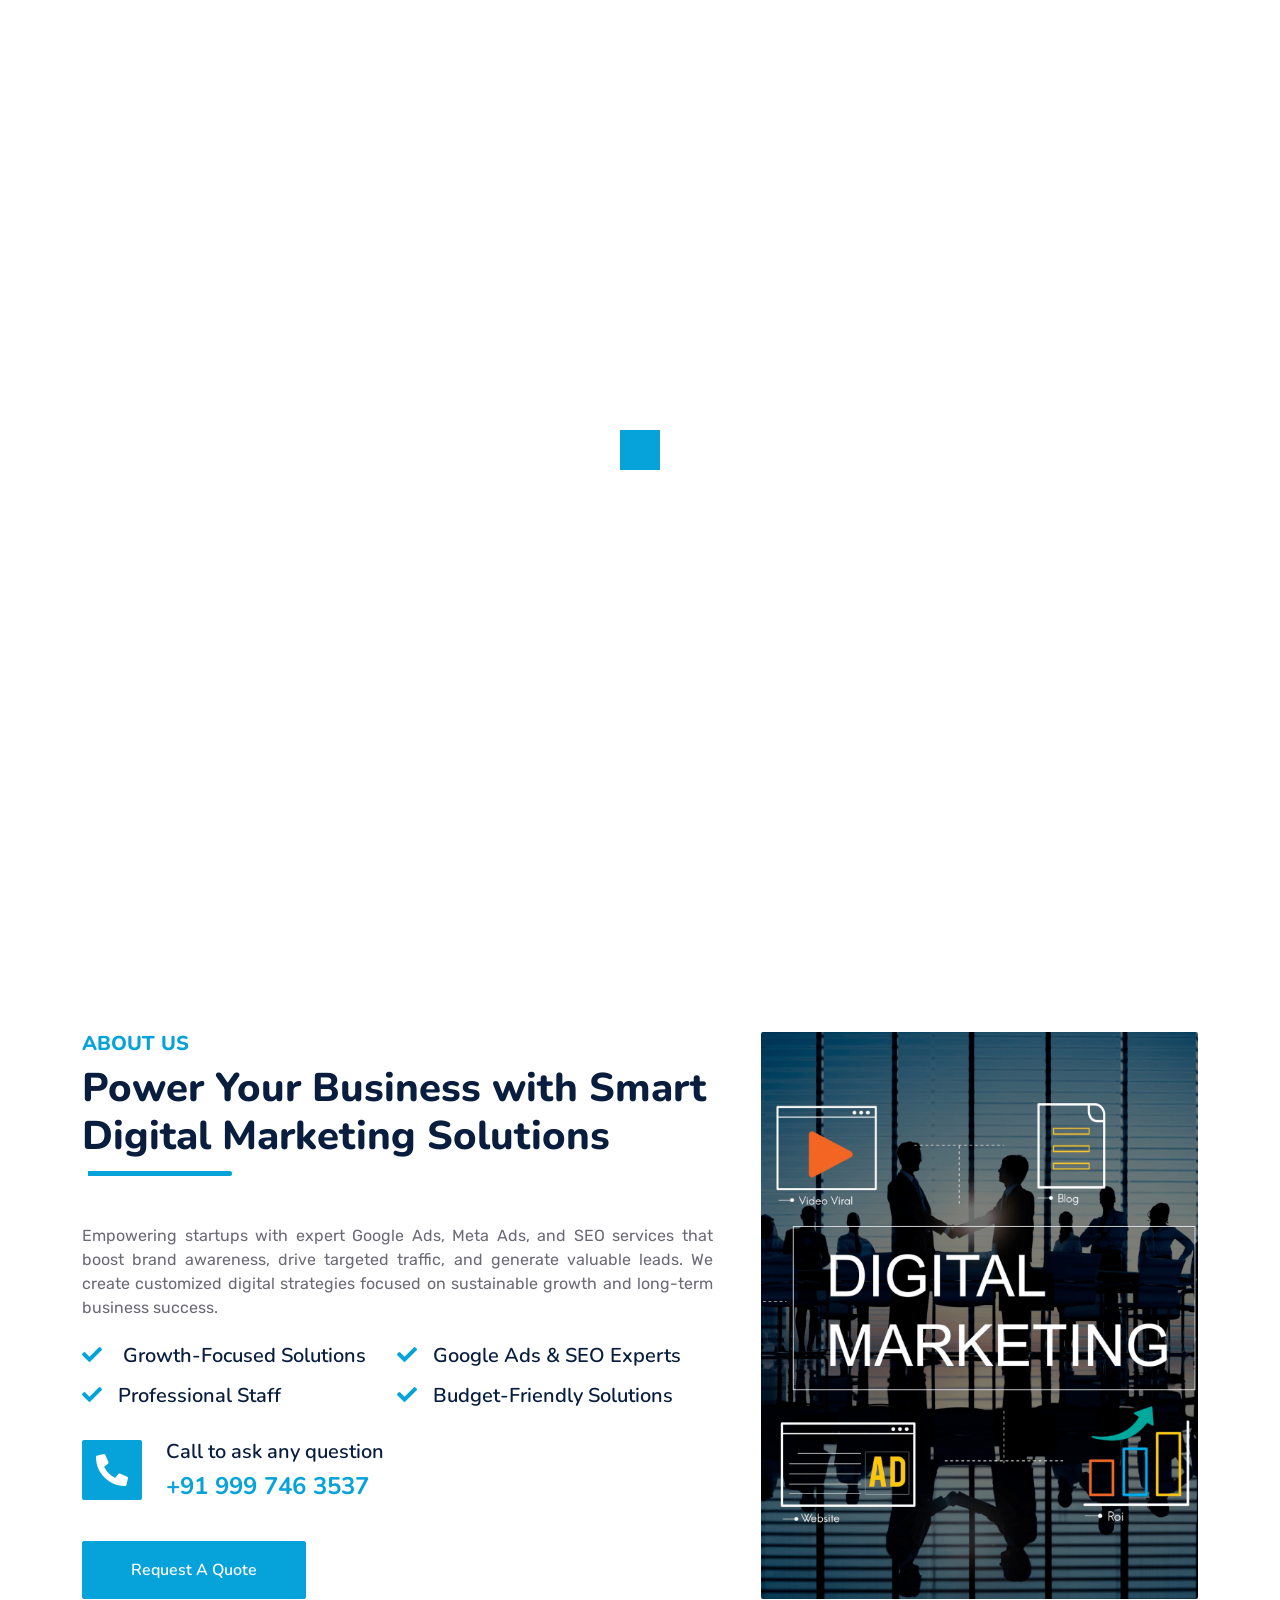
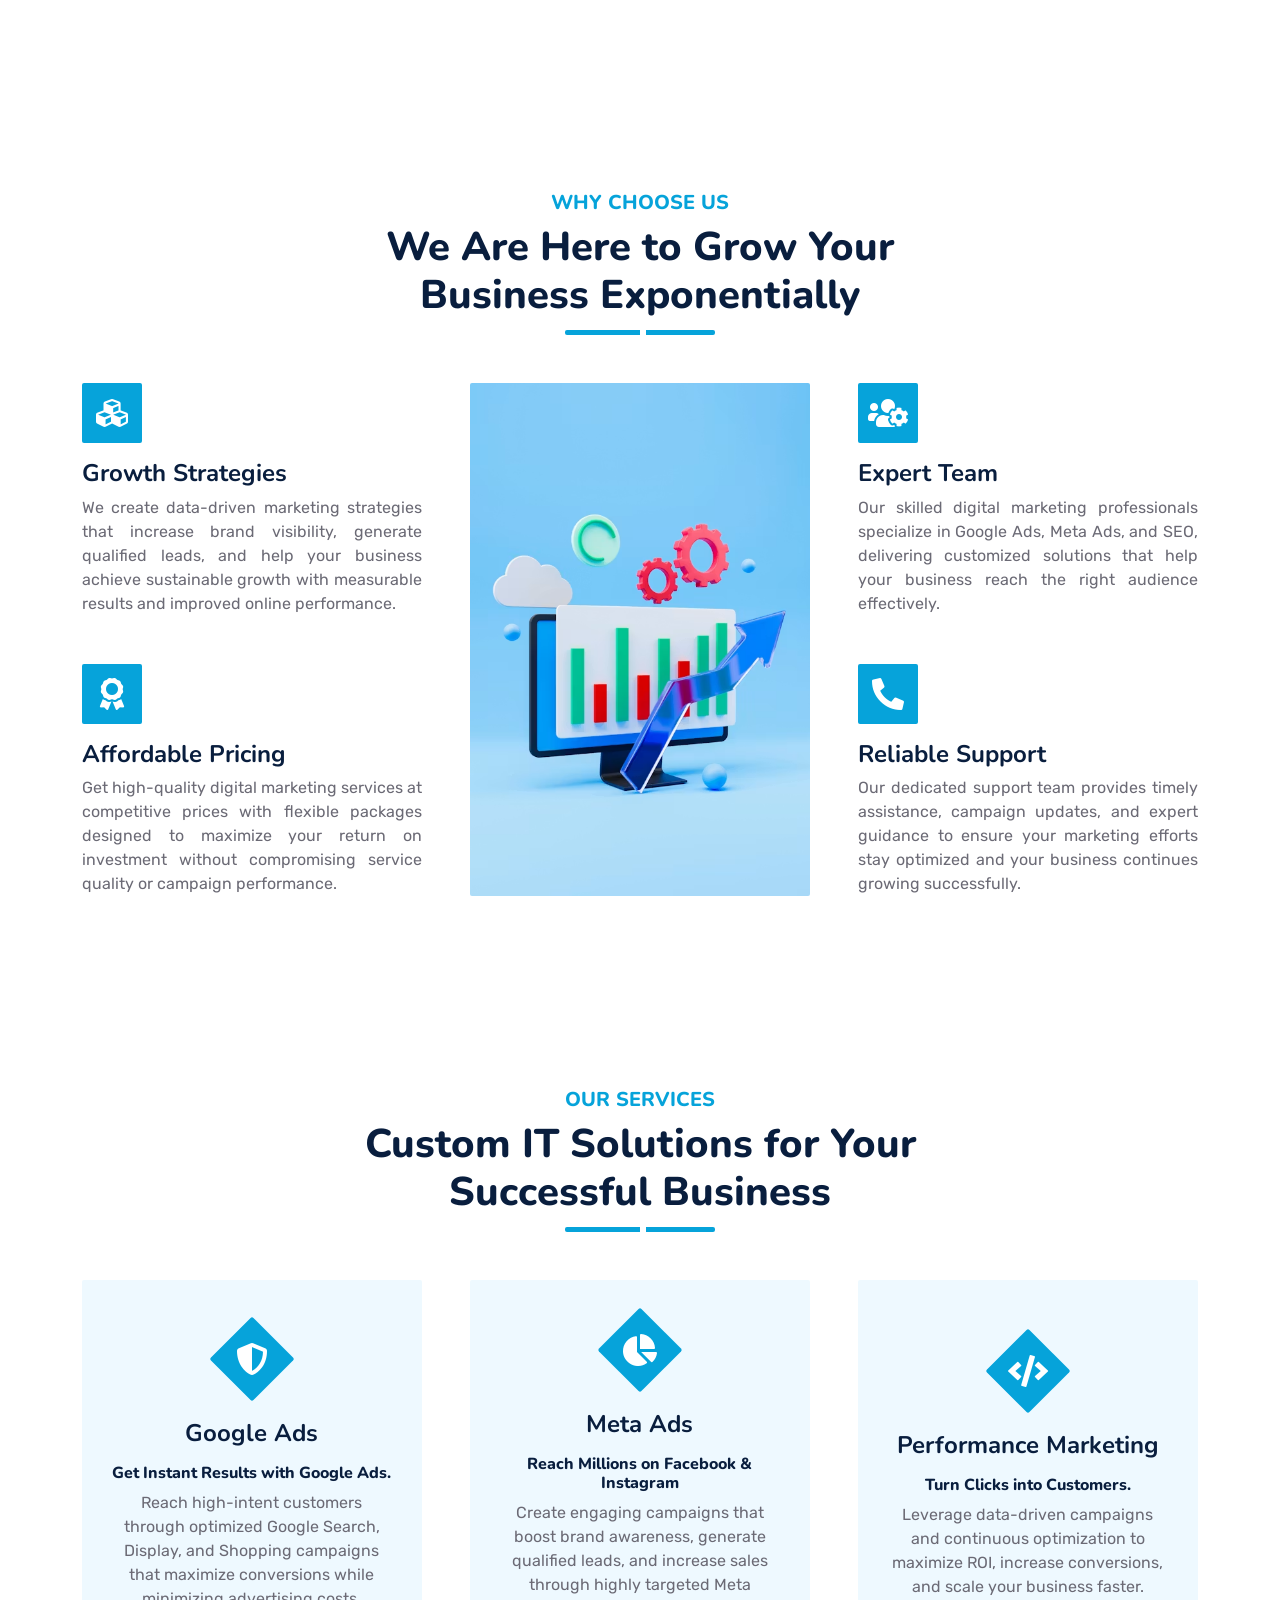
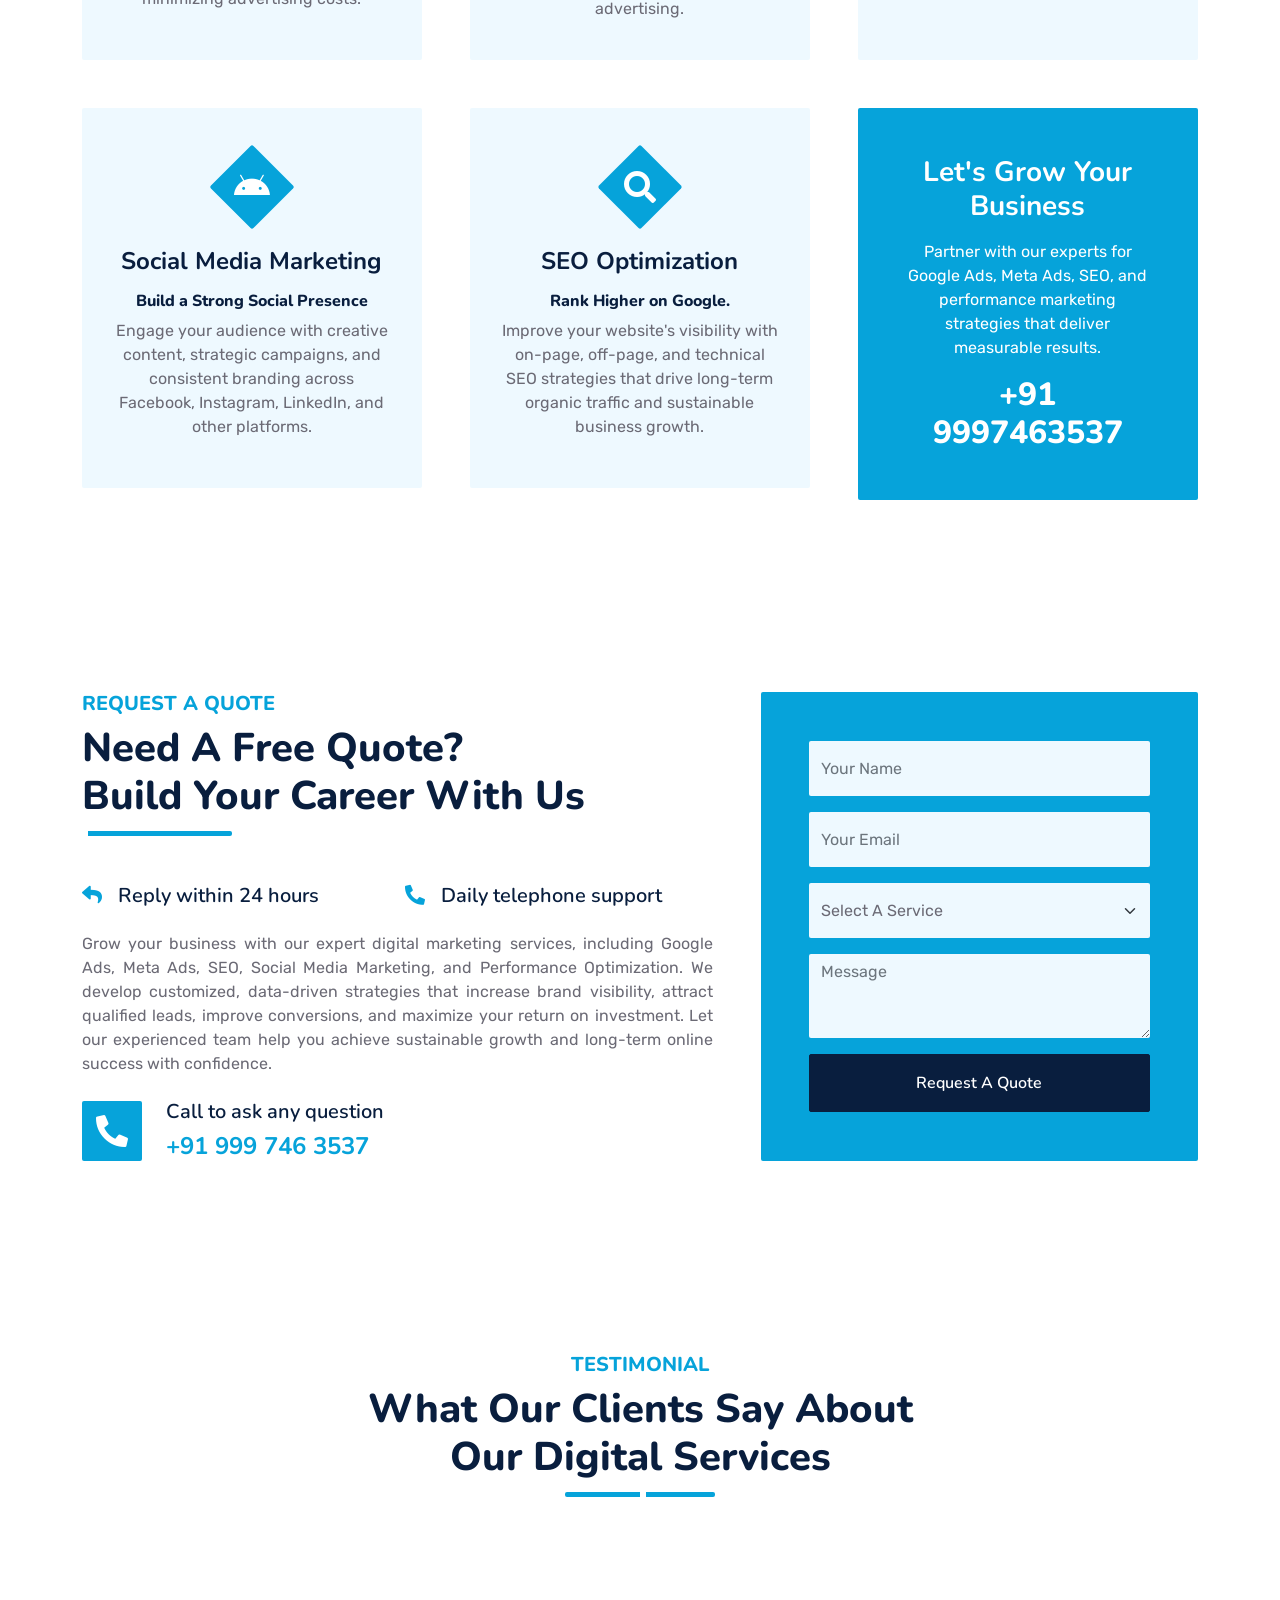
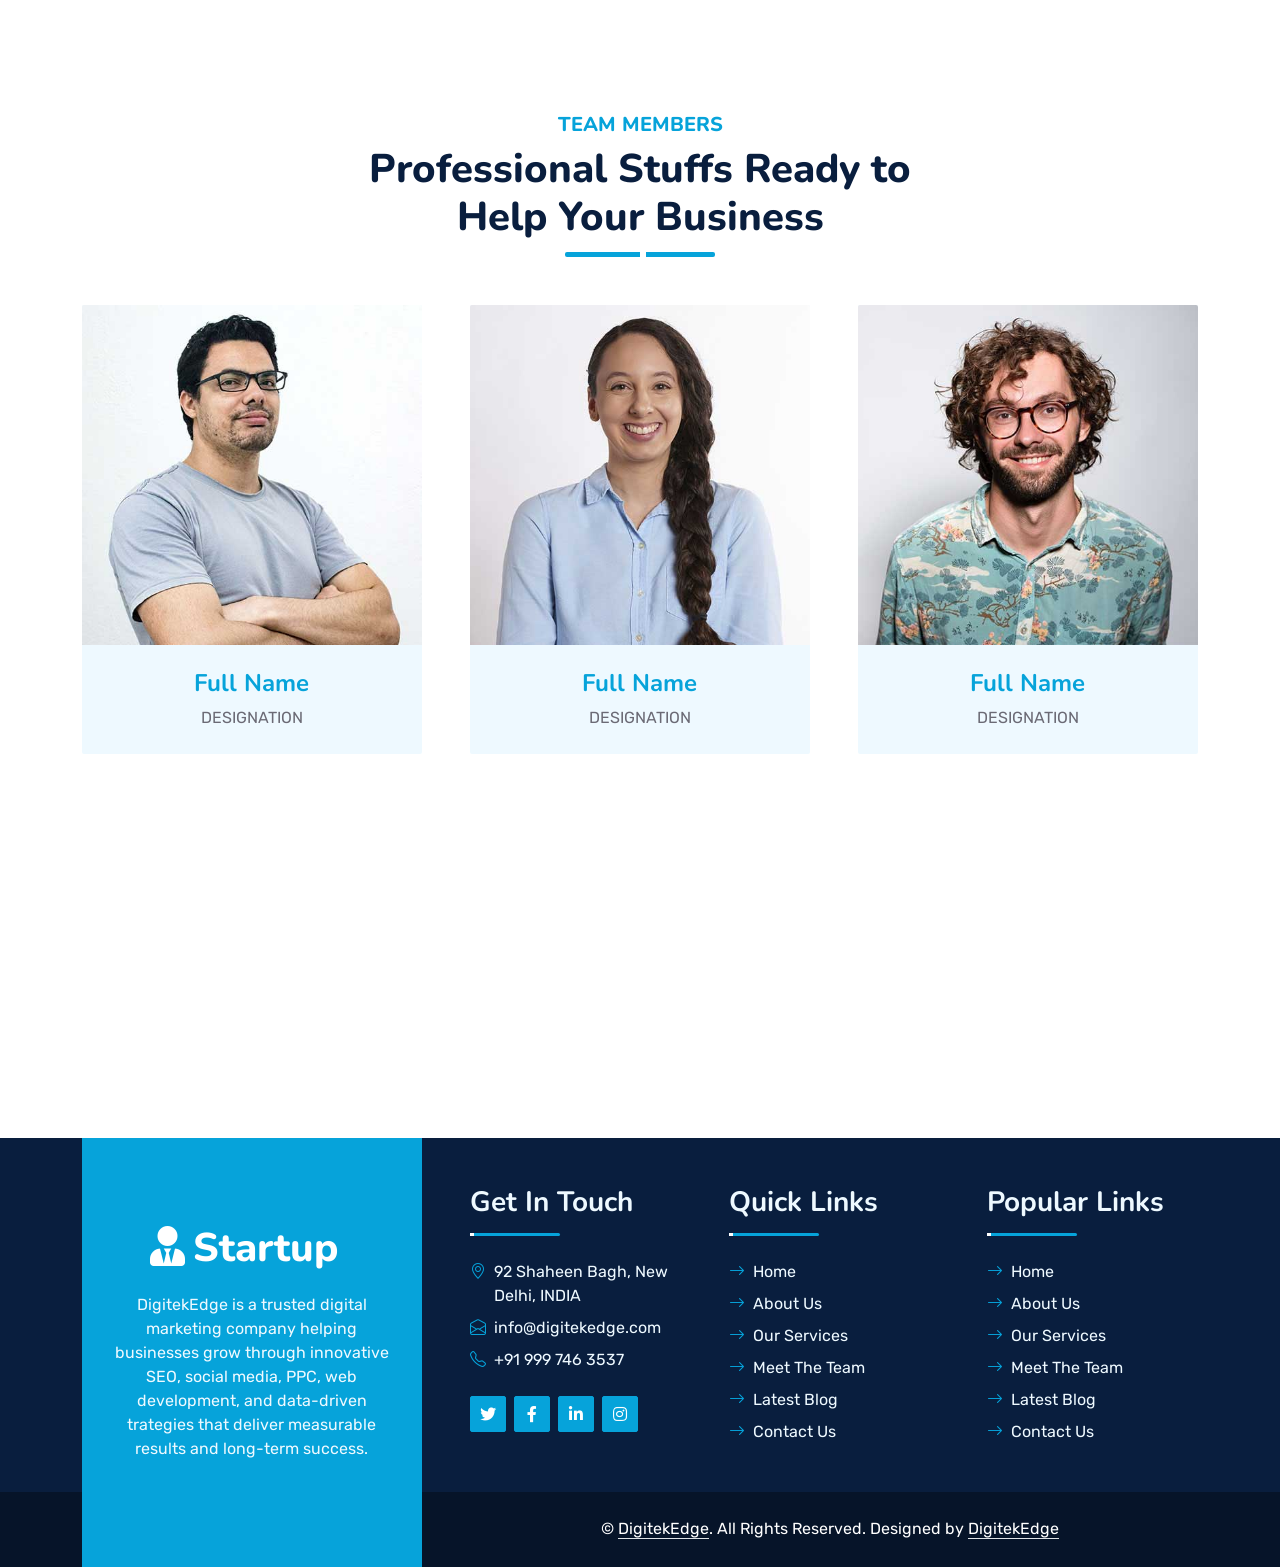
==== index.html @ a1d07e58 "make map responsive" ====
<!doctype html>
<html lang="en">
  <head>
    <meta charset="utf-8" />
    <title>DigitekEdge</title>
    <meta content="width=device-width, initial-scale=1.0" name="viewport" />
    <meta content="Free HTML Templates" name="keywords" />
    <meta content="Free HTML Templates" name="description" />

    <!-- Favicon -->
    <link href="img/favicon.ico" rel="icon" />

    <!-- Google Web Fonts -->
    <link rel="preconnect" href="https://fonts.googleapis.com" />
    <link rel="preconnect" href="https://fonts.gstatic.com" crossorigin />
    <link
      href="https://fonts.googleapis.com/css2?family=Nunito:wght@400;600;700;800&family=Rubik:wght@400;500;600;700&display=swap"
      rel="stylesheet"
    />

    <!-- Icon Font Stylesheet -->
    <link
      href="https://cdnjs.cloudflare.com/ajax/libs/font-awesome/5.10.0/css/all.min.css"
      rel="stylesheet"
    />
    <link
      href="https://cdn.jsdelivr.net/npm/bootstrap-icons@1.4.1/font/bootstrap-icons.css"
      rel="stylesheet"
    />

    <!-- Libraries Stylesheet -->
    <link href="lib/owlcarousel/assets/owl.carousel.min.css" rel="stylesheet" />
    <link href="lib/animate/animate.min.css" rel="stylesheet" />

    <!-- Customized Bootstrap Stylesheet -->
    <link href="css/bootstrap.min.css" rel="stylesheet" />

    <!-- Template Stylesheet -->
    <link href="css/style.css" rel="stylesheet" />
    <link href="css/mystyle.css" rel="stylesheet" />
  </head>

  <body>
    <!-- Spinner Start -->
    <div
      id="spinner"
      class="show bg-white position-fixed translate-middle w-100 vh-100 top-50 start-50 d-flex align-items-center justify-content-center"
    >
      <div class="spinner"></div>
    </div>
    <!-- Spinner End -->

    <!-- Topbar Start -->
    <div class="container-fluid bg-dark px-5 d-none d-lg-block">
      <div class="row gx-0">
        <div class="col-lg-8 text-center text-lg-start mb-2 mb-lg-0">
          <div class="d-inline-flex align-items-center" style="height: 45px">
            <small class="me-3 text-light"
              ><i class="fa fa-map-marker-alt me-2"></i>92 Shaheen Bagh, New Delhi, INDIA</small
            >
            <small class="me-3 text-light"
              ><i class="fa fa-phone-alt me-2"></i>+91 999 746 3537</small
            >
            <small class="text-light"
              ><i class="fa fa-envelope-open me-2"></i
              >info@digitekedge.com</small
            >
          </div>
        </div>
        <div class="col-lg-4 text-center text-lg-end">
          <div class="d-inline-flex align-items-center" style="height: 45px">
            <a
              class="btn btn-sm btn-outline-light btn-sm-square rounded-circle me-2"
              href=""
              ><i class="fab fa-twitter fw-normal"></i
            ></a>
            <a
              class="btn btn-sm btn-outline-light btn-sm-square rounded-circle me-2"
              href=""
              ><i class="fab fa-facebook-f fw-normal"></i
            ></a>
            <a
              class="btn btn-sm btn-outline-light btn-sm-square rounded-circle me-2"
              href=""
              ><i class="fab fa-linkedin-in fw-normal"></i
            ></a>
            <a
              class="btn btn-sm btn-outline-light btn-sm-square rounded-circle me-2"
              href=""
              ><i class="fab fa-instagram fw-normal"></i
            ></a>
            <a
              class="btn btn-sm btn-outline-light btn-sm-square rounded-circle"
              href=""
              ><i class="fab fa-youtube fw-normal"></i
            ></a>
          </div>
        </div>
      </div>
    </div>
    <!-- Topbar End -->

    <!-- Navbar & Carousel Start -->
    <div class="container-fluid position-relative p-0">
      <nav class="navbar navbar-expand-lg navbar-dark px-5 py-3 py-lg-0">
        <a href="index.html" class="navbar-brand p-0">
          <h1 class="m-0">
            <i class="fa fa-user-tie me-2"></i>Digitek<span class="logoedge"
              >Edge</span
            >
          </h1>
        </a>
        <button
          class="navbar-toggler"
          type="button"
          data-bs-toggle="collapse"
          data-bs-target="#navbarCollapse"
        >
          <span class="fa fa-bars"></span>
        </button>
        <div class="collapse navbar-collapse" id="navbarCollapse">
          <div class="navbar-nav ms-auto py-0">
            <a href="index.html" class="nav-item nav-link active">Home</a>
            <a href="about.html" class="nav-item nav-link">About</a>
            <a href="service.html" class="nav-item nav-link">Services</a>
            <!-- <div class="nav-item dropdown">
              <a
                href="#"
                class="nav-link dropdown-toggle"
                data-bs-toggle="dropdown"
                >Pages</a
              >
              <div class="dropdown-menu m-0">
                <a href="feature.html" class="dropdown-item">Our features</a>
                <a href="team.html" class="dropdown-item">Team Members</a>
                <a href="testimonial.html" class="dropdown-item">Testimonial</a>
                <a href="quote.html" class="dropdown-item">Free Quote</a>
              </div>
            </div> -->
            <a href="contact.html" class="nav-item nav-link">Contact</a>
          </div>
          <!-- <butaton
            type="button"
            class="btn text-primary ms-3"
            data-bs-toggle="modal"
            data-bs-target="#searchModal"
            ><i class="fa fa-search"></i
          ></butaton> -->
          <!-- <a
            href="https://htmlcodex.com/downloading/?item=1858"
            class="btn btn-primary py-2 px-4 ms-3"
            >Buy Pro Version</a
          > -->
        </div>
      </nav>

      <div
        id="header-carousel"
        class="carousel slide carousel-fade"
        data-bs-ride="carousel"
      >
        <div class="carousel-inner">
          <div class="carousel-item active">
            <img class="w-100" src="img/carousel-1.jpg" alt="Image" />
            <div
              class="carousel-caption d-flex flex-column align-items-center justify-content-center"
            >
              <div class="p-3" style="max-width: 900px">
                <h5 class="text-white text-uppercase mb-3 animated slideInDown">
                  Creative & Innovative
                </h5>
                <h1 class="display-1 text-white mb-md-4 animated zoomIn">
                  Creative & Innovative Digital Solution
                </h1>
                <a
                  href="quote.html"
                  class="btn btn-primary py-md-3 px-md-5 me-3 animated slideInLeft"
                  >Free Quote</a
                >
                <a
                  href="contact.html"
                  class="btn btn-outline-light py-md-3 px-md-5 animated slideInRight"
                  >Contact Us</a
                >
              </div>
            </div>
          </div>
          <div class="carousel-item">
            <img class="w-100" src="img/carousel-2.jpg" alt="Image" />
            <div
              class="carousel-caption d-flex flex-column align-items-center justify-content-center"
            >
              <div class="p-3" style="max-width: 900px">
                <h5 class="text-white text-uppercase mb-3 animated slideInDown">
                  Creative & Innovative
                </h5>
                <h1 class="display-1 text-white mb-md-4 animated zoomIn">
                  Creative & Innovative Digital Solution
                </h1>
                <a
                  href="quote.html"
                  class="btn btn-primary py-md-3 px-md-5 me-3 animated slideInLeft"
                  >Free Quote</a
                >
                <a
                  href=""
                  class="btn btn-outline-light py-md-3 px-md-5 animated slideInRight"
                  >Contact Us</a
                >
              </div>
            </div>
          </div>
        </div>
        <button
          class="carousel-control-prev"
          type="button"
          data-bs-target="#header-carousel"
          data-bs-slide="prev"
        >
          <span class="carousel-control-prev-icon" aria-hidden="true"></span>
          <span class="visually-hidden">Previous</span>
        </button>
        <button
          class="carousel-control-next"
          type="button"
          data-bs-target="#header-carousel"
          data-bs-slide="next"
        >
          <span class="carousel-control-next-icon" aria-hidden="true"></span>
          <span class="visually-hidden">Next</span>
        </button>
      </div>
    </div>
    <!-- Navbar & Carousel End -->

    <!-- Full Screen Search Start -->
    <div class="modal fade" id="searchModal" tabindex="-1">
      <div class="modal-dialog modal-fullscreen">
        <div class="modal-content" style="background: rgba(9, 30, 62, 0.7)">
          <div class="modal-header border-0">
            <button
              type="button"
              class="btn bg-white btn-close"
              data-bs-dismiss="modal"
              aria-label="Close"
            ></button>
          </div>
          <div
            class="modal-body d-flex align-items-center justify-content-center"
          >
            <div class="input-group" style="max-width: 600px">
              <input
                type="text"
                class="form-control bg-transparent border-primary p-3"
                placeholder="Type search keyword"
              />
              <button class="btn btn-primary px-4">
                <i class="bi bi-search"></i>
              </button>
            </div>
          </div>
        </div>
      </div>
    </div>
    <!-- Full Screen Search End -->

    <!-- Facts Start -->
    <div class="container-fluid facts py-5 pt-lg-0">
      <div class="container py-5 pt-lg-0">
        <div class="row gx-0">
          <div class="col-lg-4 wow zoomIn" data-wow-delay="0.1s">
            <div
              class="bg-primary shadow d-flex align-items-center justify-content-center p-4"
              style="height: 150px"
            >
              <div
                class="bg-white d-flex align-items-center justify-content-center rounded mb-2"
                style="width: 60px; height: 60px"
              >
                <i class="fa fa-users text-primary fa-2x"></i>
              </div>
              <div class="ps-4">
                <h5 class="text-white mb-0">Happy Clients</h5>
                
                <h1 class="text-white mb-0"><span  data-toggle="counter-up">258</span>+ </h1>
              </div>
            </div>
          </div>
          <div class="col-lg-4 wow zoomIn" data-wow-delay="0.3s">
            <div
              class="bg-light shadow d-flex align-items-center justify-content-center p-4"
              style="height: 150px"
            >
              <div
                class="bg-primary d-flex align-items-center justify-content-center rounded mb-2"
                style="width: 60px; height: 60px"
              >
                <i class="fa fa-check text-white fa-2x"></i>
              </div>
              <div class="ps-4">
                <h5 class="text-primary mb-0">Marketing Campaigns</h5>
                <h1 class="mb-0"><span  data-toggle="counter-up">520</span>+ </h1>
              </div>
            </div>
          </div>
          <div class="col-lg-4 wow zoomIn" data-wow-delay="0.6s">
            <div
              class="bg-primary shadow d-flex align-items-center justify-content-center p-4"
              style="height: 150px"
            >
              <div
                class="bg-white d-flex align-items-center justify-content-center rounded mb-2"
                style="width: 60px; height: 60px"
              >
                <i class="fa fa-award text-primary fa-2x"></i>
              </div>
              <div class="ps-4">
                <h5 class="text-white mb-0">Leads Generated</h5>
                <h1 class="text-white mb-0"><span  data-toggle="counter-up">200</span>k+ </h1>
              </div>
            </div>
          </div>
        </div>
      </div>
    </div>
    <!-- Facts Start -->

    <!-- About Start -->
    <div class="container-fluid py-5 wow fadeInUp" data-wow-delay="0.1s">
      <div class="container py-5">
        <div class="row g-5">
          <div class="col-lg-7">
            <div class="section-title position-relative pb-3 mb-5">
              <h5 class="fw-bold text-primary text-uppercase">About Us</h5>
              <h1 class="mb-0">
                <!-- The Best IT Solution With 10 Years of Experience -->
                Power Your Business with Smart Digital Marketing Solutions
              </h1>
            </div>
            <p class="mb-4 textjstify">
              Empowering startups with expert Google Ads, Meta Ads, and SEO
              services that boost brand awareness, drive targeted traffic, and
              generate valuable leads. We create customized digital strategies
              focused on sustainable growth and long-term business success.
            </p>
            <div class="row g-0 mb-3">
              <div class="col-sm-6 wow zoomIn" data-wow-delay="0.2s">
                <h5 class="mb-3">
                  <i class="fa fa-check text-primary me-3"></i>
                Growth-Focused Solutions
                </h5>
                <h5 class="mb-3">
                  <i class="fa fa-check text-primary me-3"></i>Professional
                  Staff
                </h5>
              </div>
              <div class="col-sm-6 wow zoomIn" data-wow-delay="0.4s">
                <h5 class="mb-3">
                  <i class="fa fa-check text-primary me-3"></i>Google Ads & SEO
                  Experts
                </h5>
                <h5 class="mb-3">
                  <i class="fa fa-check text-primary me-3"></i>Budget-Friendly
                  Solutions
                </h5>
              </div>
            </div>
            <div
              class="d-flex align-items-center mb-4 wow fadeIn"
              data-wow-delay="0.6s"
            >
              <div
                class="bg-primary d-flex align-items-center justify-content-center rounded"
                style="width: 60px; height: 60px"
              >
                <i class="fa fa-phone-alt text-white fa-2x"></i>
              </div>
              <div class="ps-4">
                <h5 class="mb-2">Call to ask any question</h5>
                <h4 class="text-primary mb-0">+91 999 746 3537</h4>
              </div>
            </div>
            <a
              href="quote.html"
              class="btn btn-primary py-3 px-5 mt-3 wow zoomIn"
              data-wow-delay="0.9s"
              >Request A Quote</a
            >
          </div>
          <div class="col-lg-5" style="min-height: 500px">
            <div class="position-relative h-100">
              <img
                class="position-absolute w-100 h-100 rounded wow zoomIn"
                data-wow-delay="0.9s"
                src="img/about.jpg"
                style="object-fit: cover"
              />
            </div>
          </div>
        </div>
      </div>
    </div>
    <!-- About End -->

    <!-- Features Start -->
    <div class="container-fluid py-5 wow fadeInUp" data-wow-delay="0.1s">
      <div class="container py-5">
        <div
          class="section-title text-center position-relative pb-3 mb-5 mx-auto"
          style="max-width: 600px"
        >
          <h5 class="fw-bold text-primary text-uppercase">Why Choose Us</h5>
          <h1 class="mb-0">We Are Here to Grow Your Business Exponentially</h1>
        </div>
        <div class="row g-5">
          <div class="col-lg-4">
            <div class="row g-5">
              <div class="col-12 wow zoomIn" data-wow-delay="0.2s">
                <div
                  class="bg-primary rounded d-flex align-items-center justify-content-center mb-3"
                  style="width: 60px; height: 60px"
                >
                  <i class="fa fa-cubes text-white fa-2x"></i>
                </div>
                <h4>Growth Strategies</h4>
                <p class="mb-0 textjstify">
                  We create data-driven marketing strategies that increase brand
                  visibility, generate qualified leads, and help your business
                  achieve sustainable growth with measurable results and
                  improved online performance.
                </p>
              </div>
              <div class="col-12 wow zoomIn" data-wow-delay="0.6s">
                <div
                  class="bg-primary rounded d-flex align-items-center justify-content-center mb-3"
                  style="width: 60px; height: 60px"
                >
                  <i class="fa fa-award text-white fa-2x"></i>
                </div>
                <h4>Affordable Pricing</h4>
                <p class="mb-0 textjstify">
                  Get high-quality digital marketing services at competitive
                  prices with flexible packages designed to maximize your return
                  on investment without compromising service quality or campaign
                  performance.
                </p>
              </div>
            </div>
          </div>
          <div
            class="col-lg-4 wow zoomIn"
            data-wow-delay="0.9s"
            style="min-height: 350px"
          >
            <div class="position-relative h-100">
              <img
                class="position-absolute w-100 h-100 rounded wow zoomIn"
                data-wow-delay="0.1s"
                src="img/feature.avif"
                style="object-fit: cover"
              />
            </div>
          </div>
          <div class="col-lg-4">
            <div class="row g-5">
              <div class="col-12 wow zoomIn" data-wow-delay="0.4s">
                <div
                  class="bg-primary rounded d-flex align-items-center justify-content-center mb-3"
                  style="width: 60px; height: 60px"
                >
                  <i class="fa fa-users-cog text-white fa-2x"></i>
                </div>
                <h4>Expert Team</h4>
                <p class="mb-0 textjstify">
                  Our skilled digital marketing professionals specialize in
                  Google Ads, Meta Ads, and SEO, delivering customized solutions
                  that help your business reach the right audience effectively.
                </p>
              </div>
              <div class="col-12 wow zoomIn" data-wow-delay="0.8s">
                <div
                  class="bg-primary rounded d-flex align-items-center justify-content-center mb-3"
                  style="width: 60px; height: 60px"
                >
                  <i class="fa fa-phone-alt text-white fa-2x"></i>
                </div>
                <h4>Reliable Support</h4>
                <p class="mb-0 textjstify">
                  Our dedicated support team provides timely assistance,
                  campaign updates, and expert guidance to ensure your marketing
                  efforts stay optimized and your business continues growing
                  successfully.
                </p>
              </div>
            </div>
          </div>
        </div>
      </div>
    </div>
    <!-- Features Start -->

    <!-- Service Start -->
    <div class="container-fluid py-5 wow fadeInUp" data-wow-delay="0.1s">
      <div class="container py-5">
        <div
          class="section-title text-center position-relative pb-3 mb-5 mx-auto"
          style="max-width: 600px"
        >
          <h5 class="fw-bold text-primary text-uppercase">Our Services</h5>
          <h1 class="mb-0">Custom IT Solutions for Your Successful Business</h1>
        </div>
        <div class="row g-5">
          <div class="col-lg-4 col-md-6 wow zoomIn" data-wow-delay="0.3s">
            <div
              class="service-item bg-light rounded d-flex flex-column align-items-center justify-content-center text-center"
            >
              <div class="service-icon">
                <i class="fa fa-shield-alt text-white fa-2x"></i>
              </div>
              <h4 class="mb-3">Google Ads</h4>
              <h6 class="fw-bold">Get Instant Results with Google Ads.</h6>
              <p class="m-0">
                Reach high-intent customers through optimized Google Search,
                Display, and Shopping campaigns that maximize conversions while
                minimizing advertising costs.
              </p>
              <a class="btn btn-lg btn-primary rounded" href="">
                <i class="bi bi-arrow-right"></i>
              </a>
            </div>
          </div>
          <div class="col-lg-4 col-md-6 wow zoomIn" data-wow-delay="0.6s">
            <div
              class="service-item bg-light rounded d-flex flex-column align-items-center justify-content-center text-center"
            >
              <div class="service-icon">
                <i class="fa fa-chart-pie text-white fa-2x"></i>
              </div>
              <h4 class="mb-3">Meta Ads</h4>
              <h6 class="fw-bold">Reach Millions on Facebook & Instagram</h6>
              <p class="m-0">
                Create engaging campaigns that boost brand awareness, generate
                qualified leads, and increase sales through highly targeted Meta
                advertising.
              </p>
              <a class="btn btn-lg btn-primary rounded" href="">
                <i class="bi bi-arrow-right"></i>
              </a>
            </div>
          </div>
          <div class="col-lg-4 col-md-6 wow zoomIn" data-wow-delay="0.9s">
            <div
              class="service-item bg-light rounded d-flex flex-column align-items-center justify-content-center text-center"
            >
              <div class="service-icon">
                <i class="fa fa-code text-white fa-2x"></i>
              </div>
              <h4 class="mb-3">Performance Marketing</h4>
              <h6 class="fw-bold">Turn Clicks into Customers.</h6>
              <p class="m-0">
                Leverage data-driven campaigns and continuous optimization to
                maximize ROI, increase conversions, and scale your business
                faster.
              </p>
              <a class="btn btn-lg btn-primary rounded" href="">
                <i class="bi bi-arrow-right"></i>
              </a>
            </div>
          </div>
          <div class="col-lg-4 col-md-6 wow zoomIn" data-wow-delay="0.3s">
            <div
              class="service-item bg-light rounded d-flex flex-column align-items-center justify-content-center text-center"
            >
              <div class="service-icon">
                <i class="fab fa-android text-white fa-2x"></i>
              </div>
              <h4 class="mb-3">Social Media Marketing</h4>
              <h6 class="fw-bold">Build a Strong Social Presence</h6>
              <p class="m-0">
                Engage your audience with creative content, strategic campaigns,
                and consistent branding across Facebook, Instagram, LinkedIn,
                and other platforms.
              </p>
              <a class="btn btn-lg btn-primary rounded" href="">
                <i class="bi bi-arrow-right"></i>
              </a>
            </div>
          </div>
          <div class="col-lg-4 col-md-6 wow zoomIn" data-wow-delay="0.6s">
            <div
              class="service-item bg-light rounded d-flex flex-column align-items-center justify-content-center text-center"
            >
              <div class="service-icon">
                <i class="fa fa-search text-white fa-2x"></i>
              </div>
              <h4 class="mb-3">SEO Optimization</h4>
              <h6 class="fw-bold">Rank Higher on Google.</h6>
              <p class="m-0">
                Improve your website's visibility with on-page, off-page, and
                technical SEO strategies that drive long-term organic traffic
                and sustainable business growth.
              </p>
              <a class="btn btn-lg btn-primary rounded" href="">
                <i class="bi bi-arrow-right"></i>
              </a>
            </div>
          </div>
          <div class="col-lg-4 col-md-6 wow zoomIn" data-wow-delay="0.9s">
            <div
              class="position-relative bg-primary rounded h-100 d-flex flex-column align-items-center justify-content-center text-center p-5"
            >
              <h3 class="text-white mb-3">Let's Grow Your Business</h3>
              <p class="text-white mb-3">
                Partner with our experts for Google Ads, Meta Ads, SEO, and
                performance marketing strategies that deliver measurable
                results.
              </p>
              <h2 class="text-white mb-0">+91 9997463537</h2>
            </div>
          </div>
        </div>
      </div>
    </div>
    <!-- Service End -->

    <!-- Quote Start -->
    <div class="container-fluid py-5 wow fadeInUp" data-wow-delay="0.1s">
      <div class="container py-5">
        <div class="row g-5">
          <div class="col-lg-7">
            <div class="section-title position-relative pb-3 mb-5">
              <h5 class="fw-bold text-primary text-uppercase">
                Request A Quote
              </h5>
              <h1 class="mb-0">
                Need A Free Quote? <br />
                Build Your Career With Us
              </h1>
            </div>
            <div class="row gx-3">
              <div class="col-sm-6 wow zoomIn" data-wow-delay="0.2s">
                <h5 class="mb-4">
                  <i class="fa fa-reply text-primary me-3"></i>Reply within 24
                  hours
                </h5>
              </div>
              <div class="col-sm-6 wow zoomIn" data-wow-delay="0.4s">
                <h5 class="mb-4">
                  <i class="fa fa-phone-alt text-primary me-3"></i>Daily
                  telephone support
                </h5>
              </div>
            </div>
            <p class="mb-4 textjstify">
            Grow your business with our expert digital marketing services, including Google Ads, Meta Ads, SEO, Social Media Marketing, and Performance Optimization. We develop customized, data-driven strategies that increase brand visibility, attract qualified leads, improve conversions, and maximize your return on investment. Let our experienced team help you achieve sustainable growth and long-term online success with confidence.
            </p>
            <div
              class="d-flex align-items-center mt-2 wow zoomIn"
              data-wow-delay="0.6s"
            >
              <div
                class="bg-primary d-flex align-items-center justify-content-center rounded"
                style="width: 60px; height: 60px"
              >
                <i class="fa fa-phone-alt text-white fa-2x"></i>
              </div>
              <div class="ps-4">
                <h5 class="mb-2">Call to ask any question</h5>
                <h4 class="text-primary mb-0">+91 999 746 3537</h4>
              </div>
            </div>
          </div>
          <div class="col-lg-5">
            <div
              class="bg-primary rounded h-100 d-flex align-items-center p-5 wow zoomIn"
              data-wow-delay="0.9s"
            >
              <form>
                <div class="row g-3">
                  <div class="col-xl-12">
                    <input
                      type="text"
                      class="form-control bg-light border-0"
                      placeholder="Your Name"
                      style="height: 55px"
                    />
                  </div>
                  <div class="col-12">
                    <input
                      type="email"
                      class="form-control bg-light border-0"
                      placeholder="Your Email"
                      style="height: 55px"
                    />
                  </div>
                  <div class="col-12">
                    <select
                      class="form-select bg-light border-0"
                      style="height: 55px"
                    >
                      <option selected>Select A Service</option>
                      <option value="3">Social Media Marketing</option>
                      <option value="1">Google Ads</option>
                      <option value="2">Meta Ads</option>
                      <option value="3">SEO</option>
                    </select>
                  </div>
                  <div class="col-12">
                    <textarea
                      class="form-control bg-light border-0"
                      rows="3"
                      placeholder="Message"
                    ></textarea>
                  </div>
                  <div class="col-12">
                    <button class="btn btn-dark w-100 py-3" type="submit">
                      Request A Quote
                    </button>
                  </div>
                </div>
              </form>
            </div>
          </div>
        </div>
      </div>
    </div>
    <!-- Quote End -->

    <!-- Testimonial Start -->
    <div class="container-fluid py-5 wow fadeInUp" data-wow-delay="0.1s">
      <div class="container py-5">
        <div
          class="section-title text-center position-relative pb-3 mb-4 mx-auto"
          style="max-width: 600px"
        >
          <h5 class="fw-bold text-primary text-uppercase">Testimonial</h5>
          <h1 class="mb-0">What Our Clients Say About Our Digital Services</h1>
        </div>
        <div
          class="owl-carousel testimonial-carousel wow fadeInUp"
          data-wow-delay="0.6s"
        >
          <div class="testimonial-item bg-light my-4">
            <div class="d-flex align-items-center border-bottom pt-5 pb-4 px-5">
              <img
                class="img-fluid rounded"
                src="img/testimonial-1.jpg"
                style="width: 60px; height: 60px"
              />
              <div class="ps-4">
                <h4 class="text-primary mb-1">Priya Verma</h4>
                <small class="text-uppercase"
                  >Founder, E-commerce Business</small
                >
              </div>
            </div>
            <div class="pt-4 pb-5 px-5 textjstify">
              DigitekEdge transformed our online presence with effective SEO and
              advertising strategies. We experienced higher traffic, quality
              leads, and consistent business growth. Highly recommended team.
            </div>
          </div>
          <div class="testimonial-item bg-light my-4">
            <div class="d-flex align-items-center border-bottom pt-5 pb-4 px-5">
              <img
                class="img-fluid rounded"
                src="img/testimonial-2.jpg"
                style="width: 60px; height: 60px"
              />
              <div class="ps-4">
                <h4 class="text-primary mb-1">Rahul Sharma</h4>
                <small class="text-uppercase">Marketing Manager</small>
              </div>
            </div>
            <div class="pt-4 pb-5 px-5 textjstify">
              The DigitekEdge team delivered outstanding digital marketing
              solutions, improving our brand visibility, customer engagement,
              and conversions. Their professionalism, transparency, and
              expertise exceeded expectations consistently.
            </div>
          </div>
          <div class="testimonial-item bg-light my-4">
            <div class="d-flex align-items-center border-bottom pt-5 pb-4 px-5">
              <img
                class="img-fluid rounded"
                src="img/testimonial-3.jpg"
                style="width: 60px; height: 60px"
              />
              <div class="ps-4">
                <h4 class="text-primary mb-1">Amit Verma</h4>
                <small class="text-uppercase">Managing Director, Real Estate Company</small>
              </div>
            </div>
            <div class="pt-4 pb-5 px-5 textjstify">
              DigitekEdge created result-driven campaigns that generated quality
              inquiries while maximizing our marketing budget. Their dedicated
              approach, creative ideas, and timely support impressed us greatly.
            </div>
          </div>
          <div class="testimonial-item bg-light my-4">
            <div class="d-flex align-items-center border-bottom pt-5 pb-4 px-5">
              <img
                class="img-fluid rounded"
                src="img/testimonial-4.jpg"
                style="width: 60px; height: 60px"
              />
              <div class="ps-4">
                <h4 class="text-primary mb-1">Sneha Kulkarni</h4>
                <small class="text-uppercase"
                  >Owner, Boutique Fashion Brand</small
                >
              </div>
            </div>
            <div class="pt-4 pb-5 px-5 textjstify">
              Partnering with DigitekEdge increased our online sales through
              strategic SEO, social media, and advertising. Their knowledgeable
              team delivered measurable results and excellent client support.
            </div>
          </div>
        </div>
      </div>
    </div>
    <!-- Testimonial End -->

    <!-- Team Start -->
    <div class="container-fluid py-5 wow fadeInUp" data-wow-delay="0.1s">
      <div class="container py-5">
        <div
          class="section-title text-center position-relative pb-3 mb-5 mx-auto"
          style="max-width: 600px"
        >
          <h5 class="fw-bold text-primary text-uppercase">Team Members</h5>
          <h1 class="mb-0">Professional Stuffs Ready to Help Your Business</h1>
        </div>
        <div class="row g-5">
          <div class="col-lg-4 wow slideInUp" data-wow-delay="0.3s">
            <div class="team-item bg-light rounded overflow-hidden">
              <div class="team-img position-relative overflow-hidden">
                <img class="img-fluid w-100" src="img/team-1.jpg" alt="" />
                <div class="team-social">
                  <a
                    class="btn btn-lg btn-primary btn-lg-square rounded"
                    href=""
                    ><i class="fab fa-twitter fw-normal"></i
                  ></a>
                  <a
                    class="btn btn-lg btn-primary btn-lg-square rounded"
                    href=""
                    ><i class="fab fa-facebook-f fw-normal"></i
                  ></a>
                  <a
                    class="btn btn-lg btn-primary btn-lg-square rounded"
                    href=""
                    ><i class="fab fa-instagram fw-normal"></i
                  ></a>
                  <a
                    class="btn btn-lg btn-primary btn-lg-square rounded"
                    href=""
                    ><i class="fab fa-linkedin-in fw-normal"></i
                  ></a>
                </div>
              </div>
              <div class="text-center py-4">
                <h4 class="text-primary">Full Name</h4>
                <p class="text-uppercase m-0">Designation</p>
              </div>
            </div>
          </div>
          <div class="col-lg-4 wow slideInUp" data-wow-delay="0.6s">
            <div class="team-item bg-light rounded overflow-hidden">
              <div class="team-img position-relative overflow-hidden">
                <img class="img-fluid w-100" src="img/team-2.jpg" alt="" />
                <div class="team-social">
                  <a
                    class="btn btn-lg btn-primary btn-lg-square rounded"
                    href=""
                    ><i class="fab fa-twitter fw-normal"></i
                  ></a>
                  <a
                    class="btn btn-lg btn-primary btn-lg-square rounded"
                    href=""
                    ><i class="fab fa-facebook-f fw-normal"></i
                  ></a>
                  <a
                    class="btn btn-lg btn-primary btn-lg-square rounded"
                    href=""
                    ><i class="fab fa-instagram fw-normal"></i
                  ></a>
                  <a
                    class="btn btn-lg btn-primary btn-lg-square rounded"
                    href=""
                    ><i class="fab fa-linkedin-in fw-normal"></i
                  ></a>
                </div>
              </div>
              <div class="text-center py-4">
                <h4 class="text-primary">Full Name</h4>
                <p class="text-uppercase m-0">Designation</p>
              </div>
            </div>
          </div>
          <div class="col-lg-4 wow slideInUp" data-wow-delay="0.9s">
            <div class="team-item bg-light rounded overflow-hidden">
              <div class="team-img position-relative overflow-hidden">
                <img class="img-fluid w-100" src="img/team-3.jpg" alt="" />
                <div class="team-social">
                  <a
                    class="btn btn-lg btn-primary btn-lg-square rounded"
                    href=""
                    ><i class="fab fa-twitter fw-normal"></i
                  ></a>
                  <a
                    class="btn btn-lg btn-primary btn-lg-square rounded"
                    href=""
                    ><i class="fab fa-facebook-f fw-normal"></i
                  ></a>
                  <a
                    class="btn btn-lg btn-primary btn-lg-square rounded"
                    href=""
                    ><i class="fab fa-instagram fw-normal"></i
                  ></a>
                  <a
                    class="btn btn-lg btn-primary btn-lg-square rounded"
                    href=""
                    ><i class="fab fa-linkedin-in fw-normal"></i
                  ></a>
                </div>
              </div>
              <div class="text-center py-4">
                <h4 class="text-primary">Full Name</h4>
                <p class="text-uppercase m-0">Designation</p>
              </div>
            </div>
          </div>
        </div>
      </div>
    </div>
    <!-- Team End -->

    <!-- Vendor Start -->
    <div class="container-fluid py-5 wow fadeInUp" data-wow-delay="0.1s">
      <div class="container py-5 mb-5">
        <div class="bg-white">
          <div class="owl-carousel vendor-carousel">
            <img src="img/vendor-1.jpg" alt="" />
            <img src="img/vendor-2.jpg" alt="" />
            <img src="img/vendor-3.jpg" alt="" />
            <img src="img/vendor-4.jpg" alt="" />
            <img src="img/vendor-5.jpg" alt="" />
            <img src="img/vendor-6.jpg" alt="" />
            <img src="img/vendor-7.jpg" alt="" />
            <img src="img/vendor-8.jpg" alt="" />
            <img src="img/vendor-9.jpg" alt="" />
          </div>
        </div>
      </div>
    </div>
    <!-- Vendor End -->

    <!-- Footer Start -->
    <div
      class="container-fluid bg-dark text-light mt-5 wow fadeInUp"
      data-wow-delay="0.1s"
    >
      <div class="container">
        <div class="row gx-5">
          <div class="col-lg-4 col-md-6 footer-about">
            <div
              class="d-flex flex-column align-items-center justify-content-center text-center h-100 bg-primary p-4"
            >
              <a href="index.html" class="navbar-brand">
                <h1 class="m-0 text-white">
                  <i class="fa fa-user-tie me-2"></i>Startup
                </h1>
              </a>
              <p class="mt-3 mb-4">
                DigitekEdge is a trusted digital marketing company helping businesses grow through innovative SEO, social media, PPC, web development, and data-driven trategies that deliver measurable results and long-term success.
              </p>
              <!-- <form action="">
                <div class="input-group">
                  <input
                    type="text"
                    class="form-control border-white p-3"
                    placeholder="Your Email"
                  />
                  <button class="btn btn-dark">Sign Up</button>
                </div>
              </form> -->
            </div>
          </div>
          <div class="col-lg-8 col-md-6">
            <div class="row gx-5">
              <div class="col-lg-4 col-md-12 pt-5 mb-5">
                <div
                  class="section-title section-title-sm position-relative pb-3 mb-4"
                >
                  <h3 class="text-light mb-0">Get In Touch</h3>
                </div>
                <div class="d-flex mb-2">
                  <i class="bi bi-geo-alt text-primary me-2"></i>
                  <p class="mb-0">92 Shaheen Bagh, New Delhi, INDIA</p>
                </div>
                <div class="d-flex mb-2">
                  <i class="bi bi-envelope-open text-primary me-2"></i>
                  <p class="mb-0">info@digitekedge.com</p>
                </div>
                <div class="d-flex mb-2">
                  <i class="bi bi-telephone text-primary me-2"></i>
                  <p class="mb-0">+91 999 746 3537</p>
                </div>
                <div class="d-flex mt-4">
                  <a class="btn btn-primary btn-square me-2" href="#"
                    ><i class="fab fa-twitter fw-normal"></i
                  ></a>
                  <a class="btn btn-primary btn-square me-2" href="#"
                    ><i class="fab fa-facebook-f fw-normal"></i
                  ></a>
                  <a class="btn btn-primary btn-square me-2" href="#"
                    ><i class="fab fa-linkedin-in fw-normal"></i
                  ></a>
                  <a class="btn btn-primary btn-square" href="#"
                    ><i class="fab fa-instagram fw-normal"></i
                  ></a>
                </div>
              </div>
              <div class="col-lg-4 col-md-12 pt-0 pt-lg-5 mb-5">
                <div
                  class="section-title section-title-sm position-relative pb-3 mb-4"
                >
                  <h3 class="text-light mb-0">Quick Links</h3>
                </div>
                <div
                  class="link-animated d-flex flex-column justify-content-start"
                >
                  <a class="text-light mb-2" href="#"
                    ><i class="bi bi-arrow-right text-primary me-2"></i>Home</a
                  >
                  <a class="text-light mb-2" href="#"
                    ><i class="bi bi-arrow-right text-primary me-2"></i>About
                    Us</a
                  >
                  <a class="text-light mb-2" href="#"
                    ><i class="bi bi-arrow-right text-primary me-2"></i>Our
                    Services</a
                  >
                  <a class="text-light mb-2" href="#"
                    ><i class="bi bi-arrow-right text-primary me-2"></i>Meet The
                    Team</a
                  >
                  <a class="text-light mb-2" href="#"
                    ><i class="bi bi-arrow-right text-primary me-2"></i>Latest
                    Blog</a
                  >
                  <a class="text-light" href="#"
                    ><i class="bi bi-arrow-right text-primary me-2"></i>Contact
                    Us</a
                  >
                </div>
              </div>
              <div class="col-lg-4 col-md-12 pt-0 pt-lg-5 mb-5">
                <div
                  class="section-title section-title-sm position-relative pb-3 mb-4"
                >
                  <h3 class="text-light mb-0">Popular Links</h3>
                </div>
                <div
                  class="link-animated d-flex flex-column justify-content-start"
                >
                  <a class="text-light mb-2" href="#"
                    ><i class="bi bi-arrow-right text-primary me-2"></i>Home</a
                  >
                  <a class="text-light mb-2" href="#"
                    ><i class="bi bi-arrow-right text-primary me-2"></i>About
                    Us</a
                  >
                  <a class="text-light mb-2" href="#"
                    ><i class="bi bi-arrow-right text-primary me-2"></i>Our
                    Services</a
                  >
                  <a class="text-light mb-2" href="#"
                    ><i class="bi bi-arrow-right text-primary me-2"></i>Meet The
                    Team</a
                  >
                  <a class="text-light mb-2" href="#"
                    ><i class="bi bi-arrow-right text-primary me-2"></i>Latest
                    Blog</a
                  >
                  <a class="text-light" href="#"
                    ><i class="bi bi-arrow-right text-primary me-2"></i>Contact
                    Us</a
                  >
                </div>
              </div>
            </div>
          </div>
        </div>
      </div>
    </div>
    <footer class="container-fluid text-white" style="background: #061429">
      <div class="container text-center">
        <div class="row justify-content-end">
          <div class="col-lg-8 col-md-6">
            <div
              class="d-flex align-items-center justify-content-center"
              style="height: 75px"
            >
              <p class="mb-0">
                &copy;
                <a class="text-white border-bottom" href="#">DigitekEdge</a>.
                All Rights Reserved.

                <!--/*** The author’s attribution link must remain intact in the template. ***/-->
                <!--/*** If you wish to remove this credit link, please purchase the Pro Version . ***/-->
                Designed by
                <!-- <a class="text-white border-bottom" href="https://htmlcodex.com"
                  >HTML Codex</a
                > -->
                <a
                  class="text-white border-bottom text-decoration-none"
                  href="https://digitekedge.com"
                  >DigitekEdge</a
                >
              </p>
            </div>
          </div>
        </div>
      </div>
    </footer>
    <!-- Footer End -->

    <!-- Back to Top -->
    <a href="#" class="btn btn-lg btn-primary btn-lg-square rounded back-to-top"
      ><i class="bi bi-arrow-up"></i
    ></a>

    <!-- JavaScript Libraries -->
    <script src="https://code.jquery.com/jquery-3.4.1.min.js"></script>
    <script src="https://cdn.jsdelivr.net/npm/bootstrap@5.0.0/dist/js/bootstrap.bundle.min.js"></script>
    <script src="lib/wow/wow.min.js"></script>
    <script src="lib/easing/easing.min.js"></script>
    <script src="lib/waypoints/waypoints.min.js"></script>
    <script src="lib/counterup/counterup.min.js"></script>
    <script src="lib/owlcarousel/owl.carousel.min.js"></script>

    <!-- Template Javascript -->
    <script src="js/main.js"></script>
  </body>
</html>
---- css/style.css ----
/********** Template CSS **********/
:root {
    --primary: #06A3DA;
    --secondary: #34AD54;
    --light: #EEF9FF;
    --dark: #091E3E;
}


/*** Spinner ***/
.spinner {
    width: 40px;
    height: 40px;
    background: var(--primary);
    margin: 100px auto;
    -webkit-animation: sk-rotateplane 1.2s infinite ease-in-out;
    animation: sk-rotateplane 1.2s infinite ease-in-out;
}

@-webkit-keyframes sk-rotateplane {
    0% {
        -webkit-transform: perspective(120px)
    }
    50% {
        -webkit-transform: perspective(120px) rotateY(180deg)
    }
    100% {
        -webkit-transform: perspective(120px) rotateY(180deg) rotateX(180deg)
    }
}

@keyframes sk-rotateplane {
    0% {
        transform: perspective(120px) rotateX(0deg) rotateY(0deg);
        -webkit-transform: perspective(120px) rotateX(0deg) rotateY(0deg)
    }
    50% {
        transform: perspective(120px) rotateX(-180.1deg) rotateY(0deg);
        -webkit-transform: perspective(120px) rotateX(-180.1deg) rotateY(0deg)
    }
    100% {
        transform: perspective(120px) rotateX(-180deg) rotateY(-179.9deg);
        -webkit-transform: perspective(120px) rotateX(-180deg) rotateY(-179.9deg);
    }
}

#spinner {
    opacity: 0;
    visibility: hidden;
    transition: opacity .5s ease-out, visibility 0s linear .5s;
    z-index: 99999;
}

#spinner.show {
    transition: opacity .5s ease-out, visibility 0s linear 0s;
    visibility: visible;
    opacity: 1;
}


/*** Heading ***/
h1,
h2,
.fw-bold {
    font-weight: 800 !important;
}

h3,
h4,
.fw-semi-bold {
    font-weight: 700 !important;
}

h5,
h6,
.fw-medium {
    font-weight: 600 !important;
}


/*** Button ***/
.btn {
    font-family: 'Nunito', sans-serif;
    font-weight: 600;
    transition: .5s;
}

.btn-primary,
.btn-secondary {
    color: #FFFFFF;
    box-shadow: inset 0 0 0 50px transparent;
}

.btn-primary:hover {
    box-shadow: inset 0 0 0 0 var(--primary);
}

.btn-secondary:hover {
    box-shadow: inset 0 0 0 0 var(--secondary);
}

.btn-square {
    width: 36px;
    height: 36px;
}

.btn-sm-square {
    width: 30px;
    height: 30px;
}

.btn-lg-square {
    width: 48px;
    height: 48px;
}

.btn-square,
.btn-sm-square,
.btn-lg-square {
    padding-left: 0;
    padding-right: 0;
    text-align: center;
}


/*** Navbar ***/
.navbar-dark .navbar-nav .nav-link {
    font-family: 'Nunito', sans-serif;
    position: relative;
    margin-left: 25px;
    padding: 35px 0;
    color: #FFFFFF;
    font-size: 18px;
    font-weight: 600;
    outline: none;
    transition: .5s;
}

.sticky-top.navbar-dark .navbar-nav .nav-link {
    padding: 20px 0;
    color: var(--dark);
}

.navbar-dark .navbar-nav .nav-link:hover,
.navbar-dark .navbar-nav .nav-link.active {
    color: var(--primary);
}

.navbar-dark .navbar-brand h1 {
    color: #FFFFFF;
}

.navbar-dark .navbar-toggler {
    color: var(--primary) !important;
    border-color: var(--primary) !important;
}

@media (max-width: 991.98px) {
    .sticky-top.navbar-dark {
        position: relative;
        background: #FFFFFF;
    }

    .navbar-dark .navbar-nav .nav-link,
    .navbar-dark .navbar-nav .nav-link.show,
    .sticky-top.navbar-dark .navbar-nav .nav-link {
        padding: 10px 0;
        color: var(--dark);
    }

    .navbar-dark .navbar-brand h1 {
        color: var(--primary);
    }
}

@media (min-width: 992px) {
    .navbar-dark {
        position: absolute;
        width: 100%;
        top: 0;
        left: 0;
        border-bottom: 1px solid rgba(256, 256, 256, .1);
        z-index: 999;
    }
    
    .sticky-top.navbar-dark {
        position: fixed;
        background: #FFFFFF;
    }

    .navbar-dark .navbar-nav .nav-link::before {
        position: absolute;
        content: "";
        width: 0;
        height: 2px;
        bottom: -1px;
        left: 50%;
        background: var(--primary);
        transition: .5s;
    }

    .navbar-dark .navbar-nav .nav-link:hover::before,
    .navbar-dark .navbar-nav .nav-link.active::before {
        width: 100%;
        left: 0;
    }

    .navbar-dark .navbar-nav .nav-link.nav-contact::before {
        display: none;
    }

    .sticky-top.navbar-dark .navbar-brand h1 {
        color: var(--primary);
    }
}


/*** Carousel ***/
.carousel-caption {
    top: 0;
    left: 0;
    right: 0;
    bottom: 0;
    background: rgba(9, 30, 62, .7);
    z-index: 1;
}

@media (max-width: 576px) {
    .carousel-caption h5 {
        font-size: 14px;
        font-weight: 500 !important;
    }

    .carousel-caption h1 {
        font-size: 30px;
        font-weight: 600 !important;
    }
}

.carousel-control-prev,
.carousel-control-next {
    width: 10%;
}

.carousel-control-prev-icon,
.carousel-control-next-icon {
    width: 3rem;
    height: 3rem;
}


/*** Section Title ***/
.section-title::before {
    position: absolute;
    content: "";
    width: 150px;
    height: 5px;
    left: 0;
    bottom: 0;
    background: var(--primary);
    border-radius: 2px;
}

.section-title.text-center::before {
    left: 50%;
    margin-left: -75px;
}

.section-title.section-title-sm::before {
    width: 90px;
    height: 3px;
}

.section-title::after {
    position: absolute;
    content: "";
    width: 6px;
    height: 5px;
    bottom: 0px;
    background: #FFFFFF;
    -webkit-animation: section-title-run 5s infinite linear;
    animation: section-title-run 5s infinite linear;
}

.section-title.section-title-sm::after {
    width: 4px;
    height: 3px;
}

.section-title.text-center::after {
    -webkit-animation: section-title-run-center 5s infinite linear;
    animation: section-title-run-center 5s infinite linear;
}

.section-title.section-title-sm::after {
    -webkit-animation: section-title-run-sm 5s infinite linear;
    animation: section-title-run-sm 5s infinite linear;
}

@-webkit-keyframes section-title-run {
    0% {left: 0; } 50% { left : 145px; } 100% { left: 0; }
}

@-webkit-keyframes section-title-run-center {
    0% { left: 50%; margin-left: -75px; } 50% { left : 50%; margin-left: 45px; } 100% { left: 50%; margin-left: -75px; }
}

@-webkit-keyframes section-title-run-sm {
    0% {left: 0; } 50% { left : 85px; } 100% { left: 0; }
}


/*** Service ***/
.service-item {
    position: relative;
    height: 380px;
    padding: 0 30px;
    transition: .5s;
}

.service-item .service-icon {
    margin-bottom: 30px;
    width: 60px;
    height: 60px;
    display: flex;
    align-items: center;
    justify-content: center;
    background: var(--primary);
    border-radius: 2px;
    transform: rotate(-45deg);
}

.service-item .service-icon i {
    transform: rotate(45deg);
}

.service-item a.btn {
    position: absolute;
    width: 60px;
    bottom: -48px;
    left: 50%;
    margin-left: -30px;
    opacity: 0;
}

.service-item:hover a.btn {
    bottom: -24px;
    opacity: 1;
}


/*** Testimonial ***/
.testimonial-carousel .owl-dots {
    margin-top: 15px;
    display: flex;
    align-items: flex-end;
    justify-content: center;
    text-align: justify !important;
}

.testimonial-carousel .owl-dot {
    position: relative;
    display: inline-block;
    margin: 0 5px;
    width: 15px;
    height: 15px;
    background: #DDDDDD;
    border-radius: 2px;
    transition: .5s;
}

.testimonial-carousel .owl-dot.active {
    width: 30px;
    background: var(--primary);
}

.testimonial-carousel .owl-item.center {
    position: relative;
    z-index: 1;
}

.testimonial-carousel .owl-item .testimonial-item {
    transition: .5s;
}

.testimonial-carousel .owl-item.center .testimonial-item {
    background: #FFFFFF !important;
    box-shadow: 0 0 30px #DDDDDD;
}


/*** Team ***/
.team-item {
    transition: .5s;
}

.team-social {
    position: absolute;
    width: 100%;
    height: 100%;
    top: 0;
    left: 0;
    display: flex;
    align-items: center;
    justify-content: center;
    transition: .5s;
}

.team-social a.btn {
    position: relative;
    margin: 0 3px;
    margin-top: 100px;
    opacity: 0;
}

.team-item:hover {
    box-shadow: 0 0 30px #DDDDDD;
}

.team-item:hover .team-social {
    background: rgba(9, 30, 62, .7);
}

.team-item:hover .team-social a.btn:first-child {
    opacity: 1;
    margin-top: 0;
    transition: .3s 0s;
}

.team-item:hover .team-social a.btn:nth-child(2) {
    opacity: 1;
    margin-top: 0;
    transition: .3s .05s;
}

.team-item:hover .team-social a.btn:nth-child(3) {
    opacity: 1;
    margin-top: 0;
    transition: .3s .1s;
}

.team-item:hover .team-social a.btn:nth-child(4) {
    opacity: 1;
    margin-top: 0;
    transition: .3s .15s;
}

.team-item .team-img img {
    transition: .5s;
}

.team-item:hover .team-img img {
    transform: scale(1.15);
}


/*** Miscellaneous ***/
@media (min-width: 991.98px) {
    .facts {
        position: relative;
        margin-top: -75px;
        z-index: 1;
    }
}

.back-to-top {
    position: fixed;
    display: none;
    right: 45px;
    bottom: 45px;
    z-index: 99;
}

.bg-header {
    background: linear-gradient(rgba(9, 30, 62, .7), rgba(9, 30, 62, .7)), url(../img/carousel-1.jpg) center center no-repeat;
    background-size: cover;
}

.link-animated a {
    transition: .5s;
}

.link-animated a:hover {
    padding-left: 10px;
}

@media (min-width: 767.98px) {
    .footer-about {
        margin-bottom: -75px;
    }
}
---- css/mystyle.css ----
.logoedge {
  color: #c5a700;
}

/* <!-- Features Start --> */
.textjstify {
  text-align: justify;
}
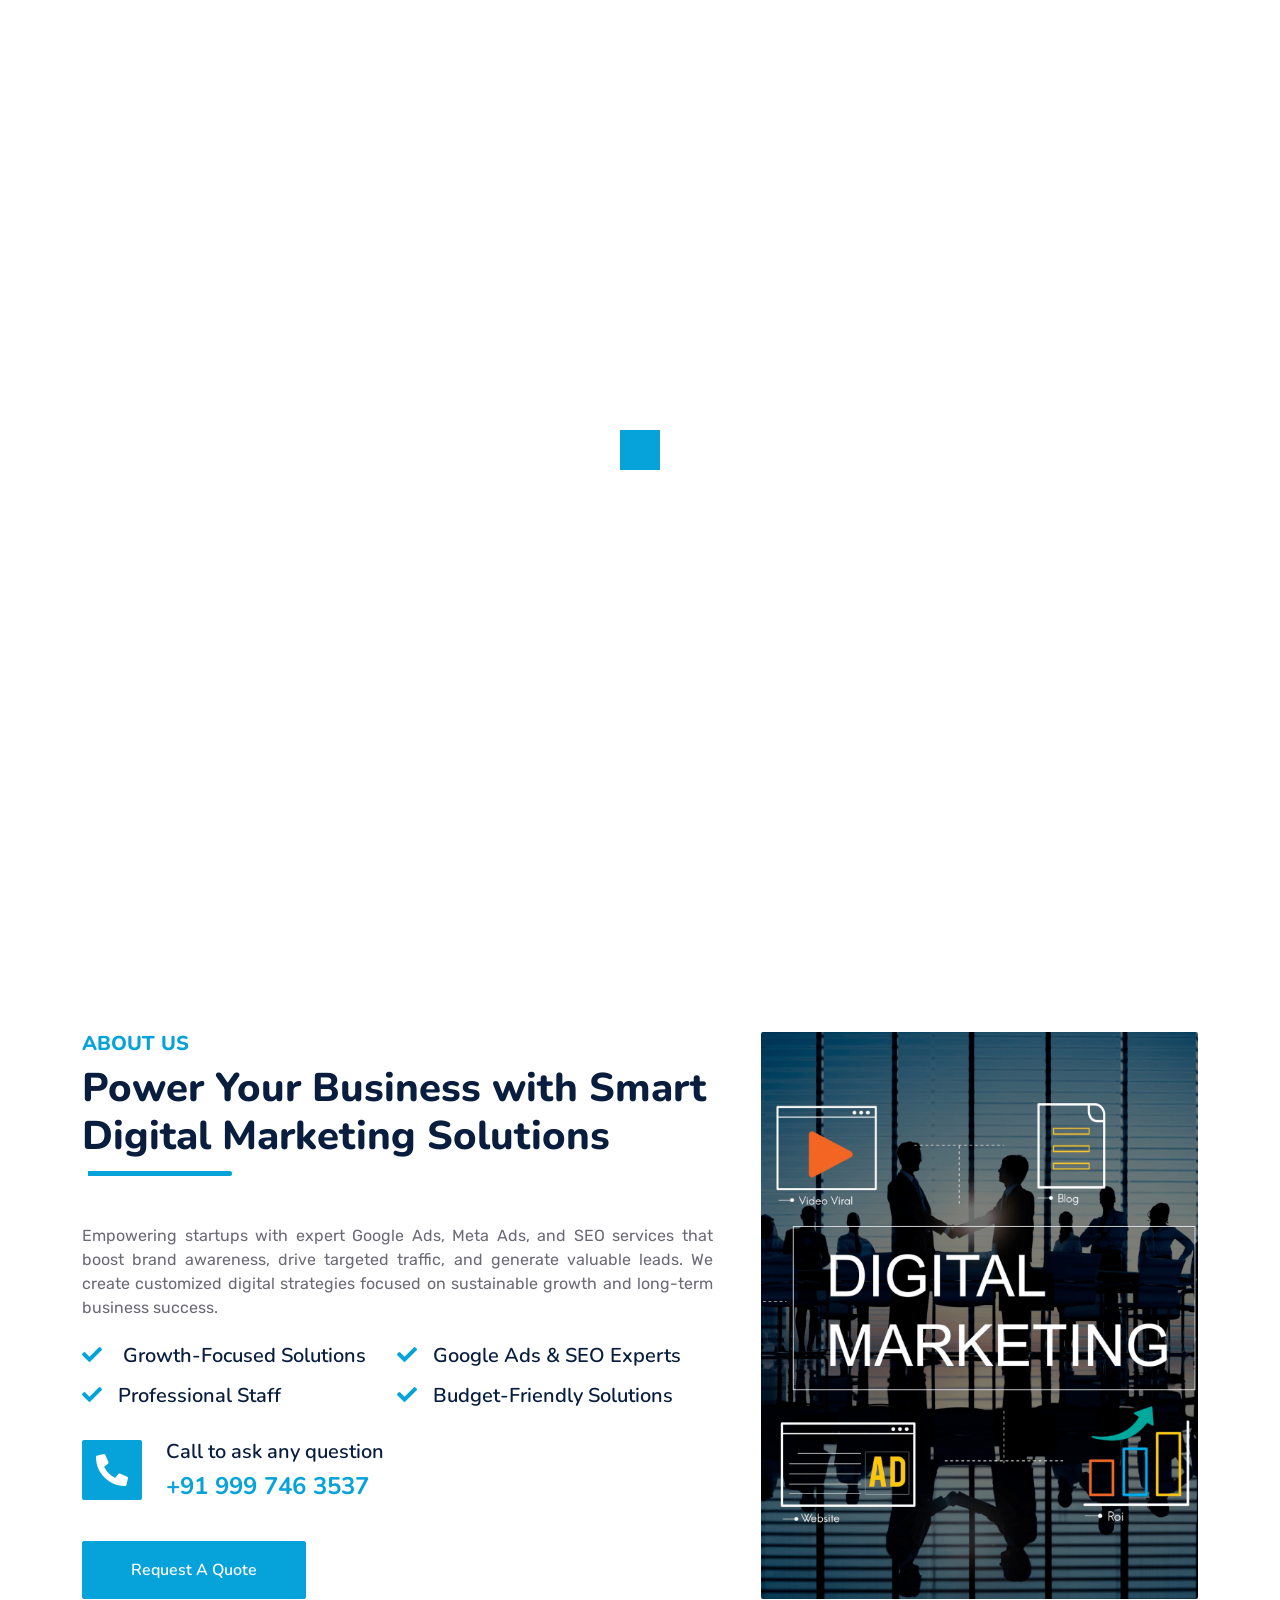
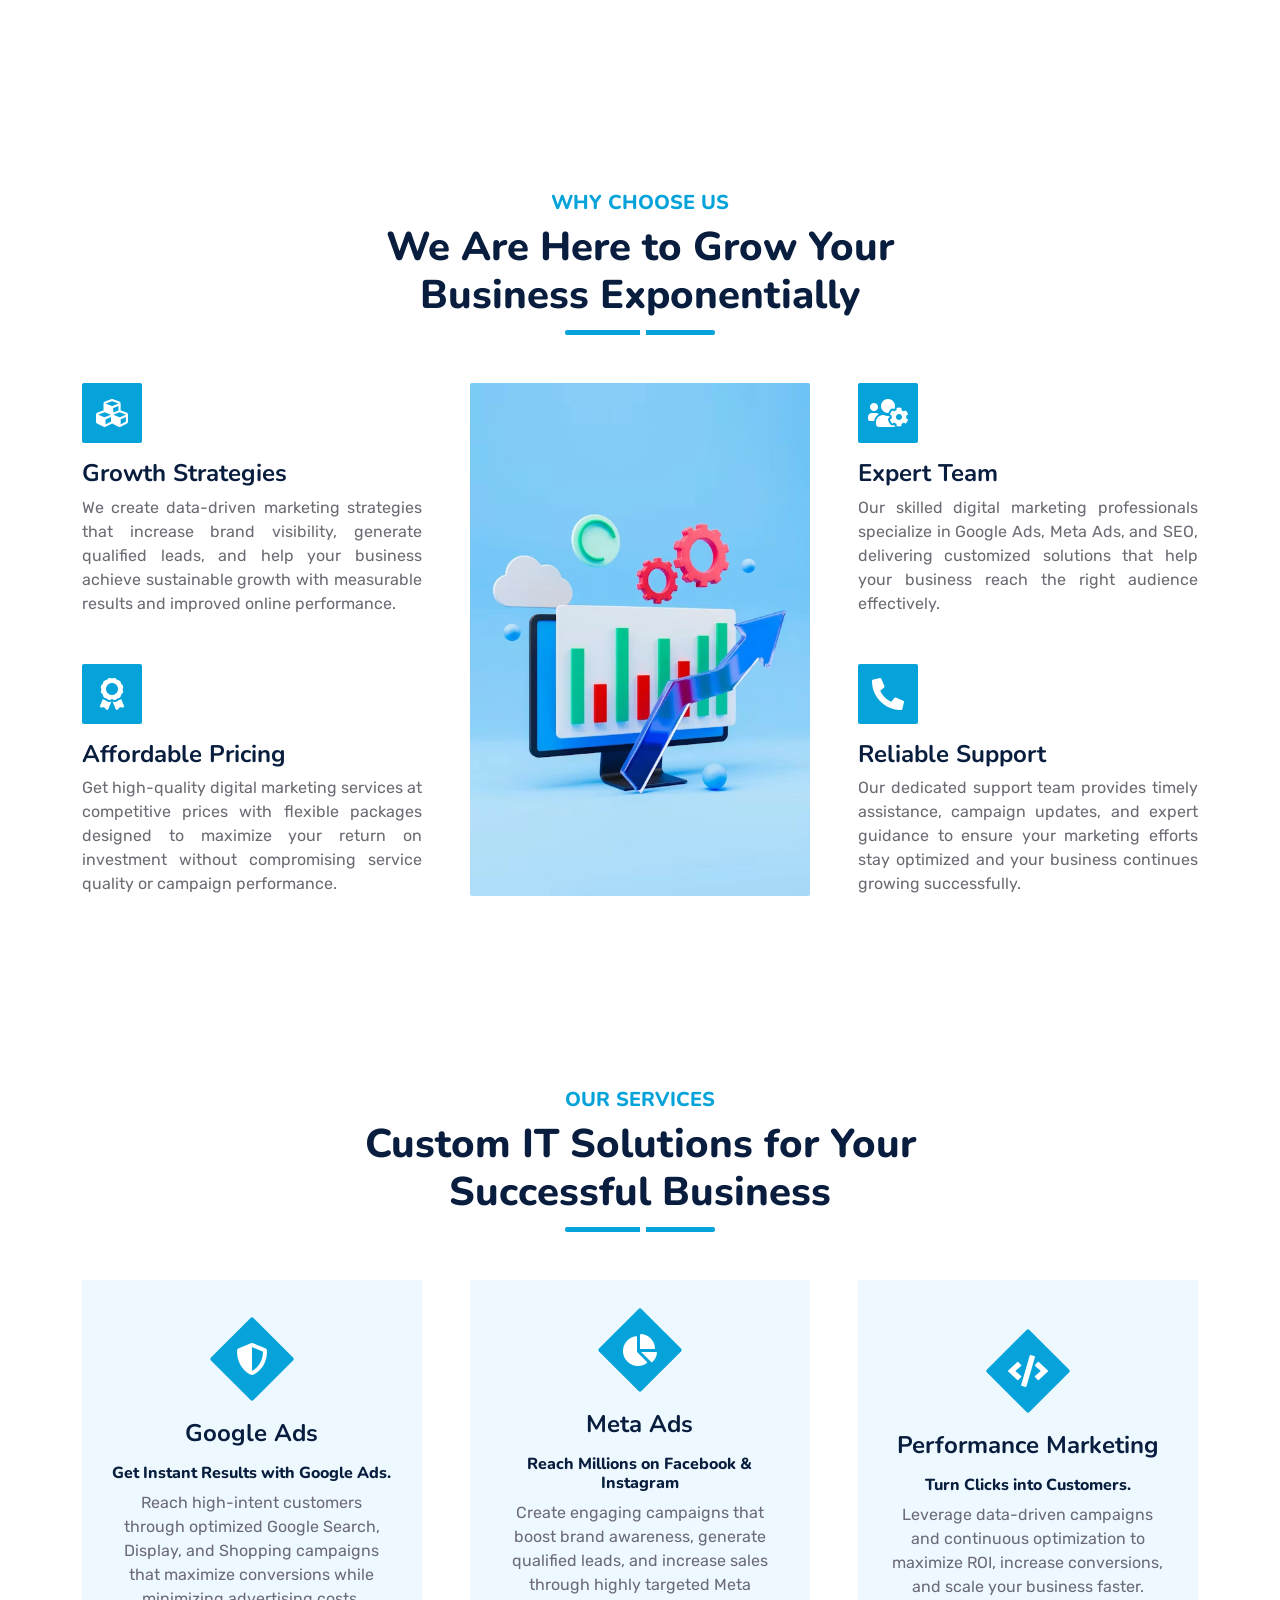
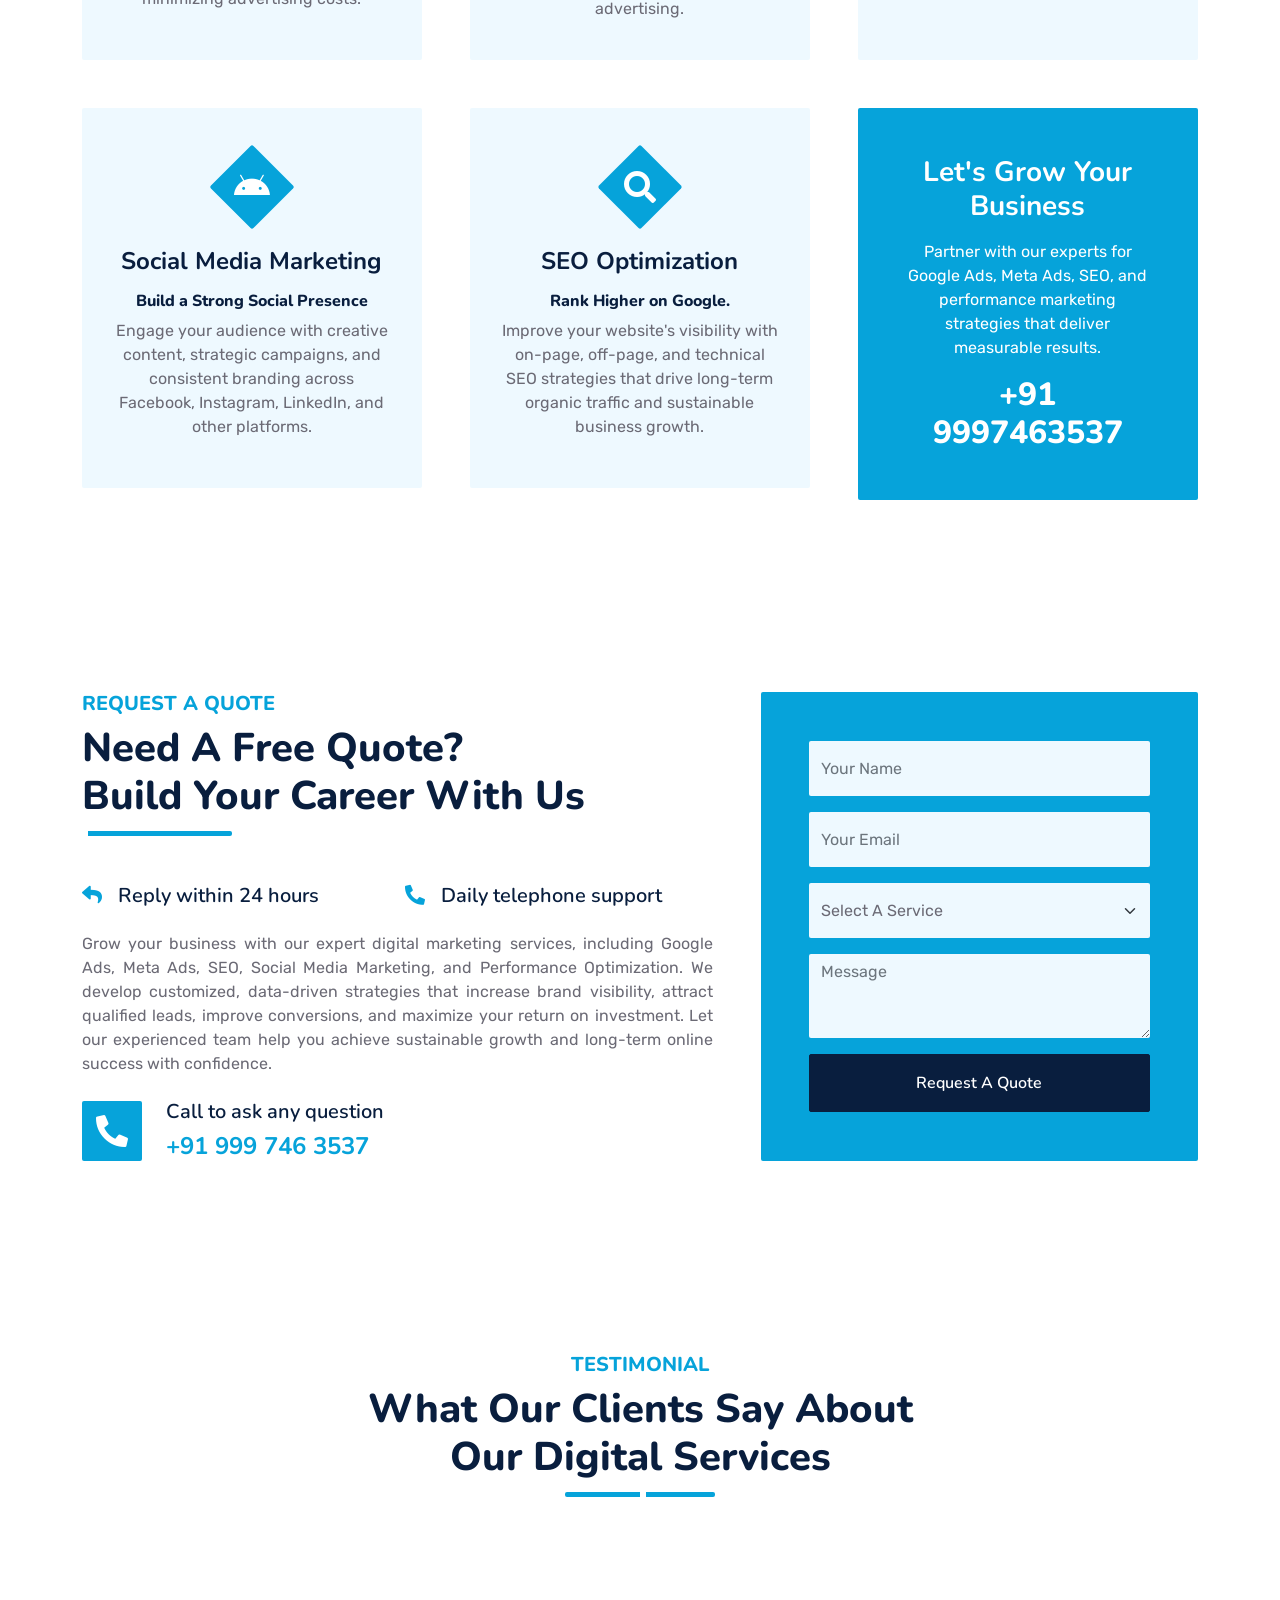
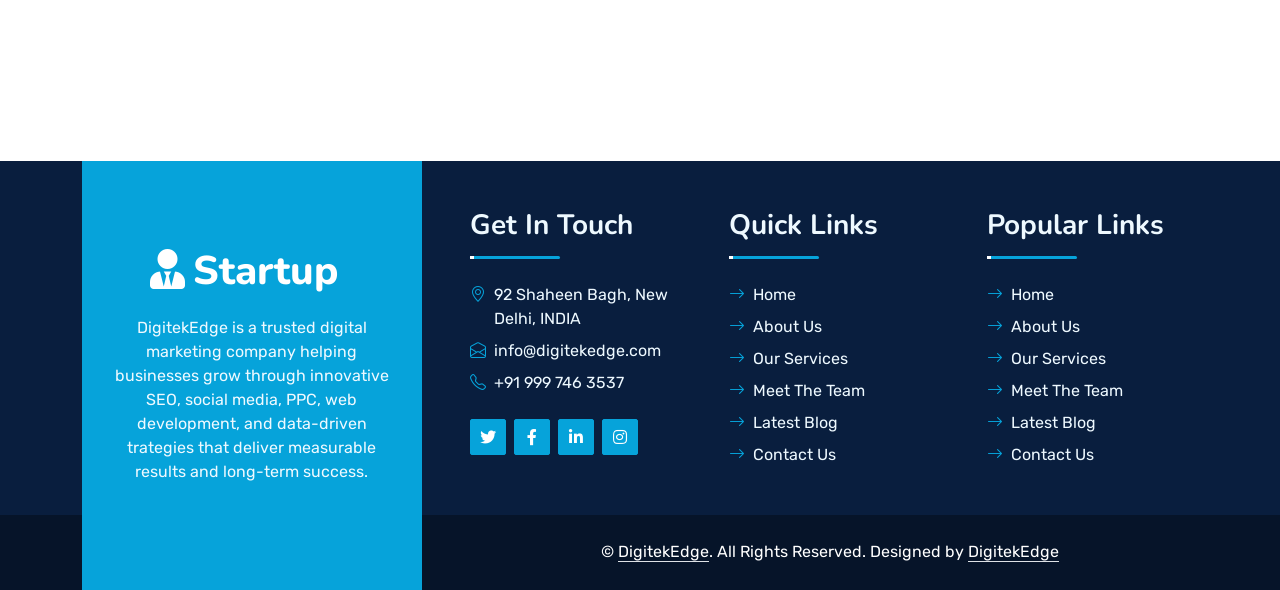
==== commit d47ab875: "foxed margin" ====
--- a/index.html
+++ b/index.html
@@ -102,7 +102,7 @@
 
     <!-- Navbar & Carousel Start -->
     <div class="container-fluid position-relative p-0">
-      <nav class="navbar navbar-expand-lg navbar-dark px-5 py-3 py-lg-0">
+      <nav class="navbar navbar-expand-lg navbar-dark fixed-top px-5 py-3 py-lg-0">
         <a href="index.html" class="navbar-brand p-0">
           <h1 class="m-0">
             <i class="fa fa-user-tie me-2"></i>Digitek<span class="logoedge"
@@ -456,7 +456,7 @@
               <img
                 class="position-absolute w-100 h-100 rounded wow zoomIn"
                 data-wow-delay="0.1s"
-                src="img/feature.avif"
+                src="img/feature.webp"
                 style="object-fit: cover"
               />
             </div>
@@ -823,7 +823,7 @@
     <!-- Testimonial End -->
 
     <!-- Team Start -->
-    <div class="container-fluid py-5 wow fadeInUp" data-wow-delay="0.1s">
+    <!-- <div class="container-fluid py-5 wow fadeInUp" data-wow-delay="0.1s">
       <div class="container py-5">
         <div
           class="section-title text-center position-relative pb-3 mb-5 mx-auto"
@@ -934,11 +934,11 @@
           </div>
         </div>
       </div>
-    </div>
+    </div> -->
     <!-- Team End -->
 
     <!-- Vendor Start -->
-    <div class="container-fluid py-5 wow fadeInUp" data-wow-delay="0.1s">
+    <div class="container-fluid wow fadeInUp" data-wow-delay="0.1s">
       <div class="container py-5 mb-5">
         <div class="bg-white">
           <div class="owl-carousel vendor-carousel">
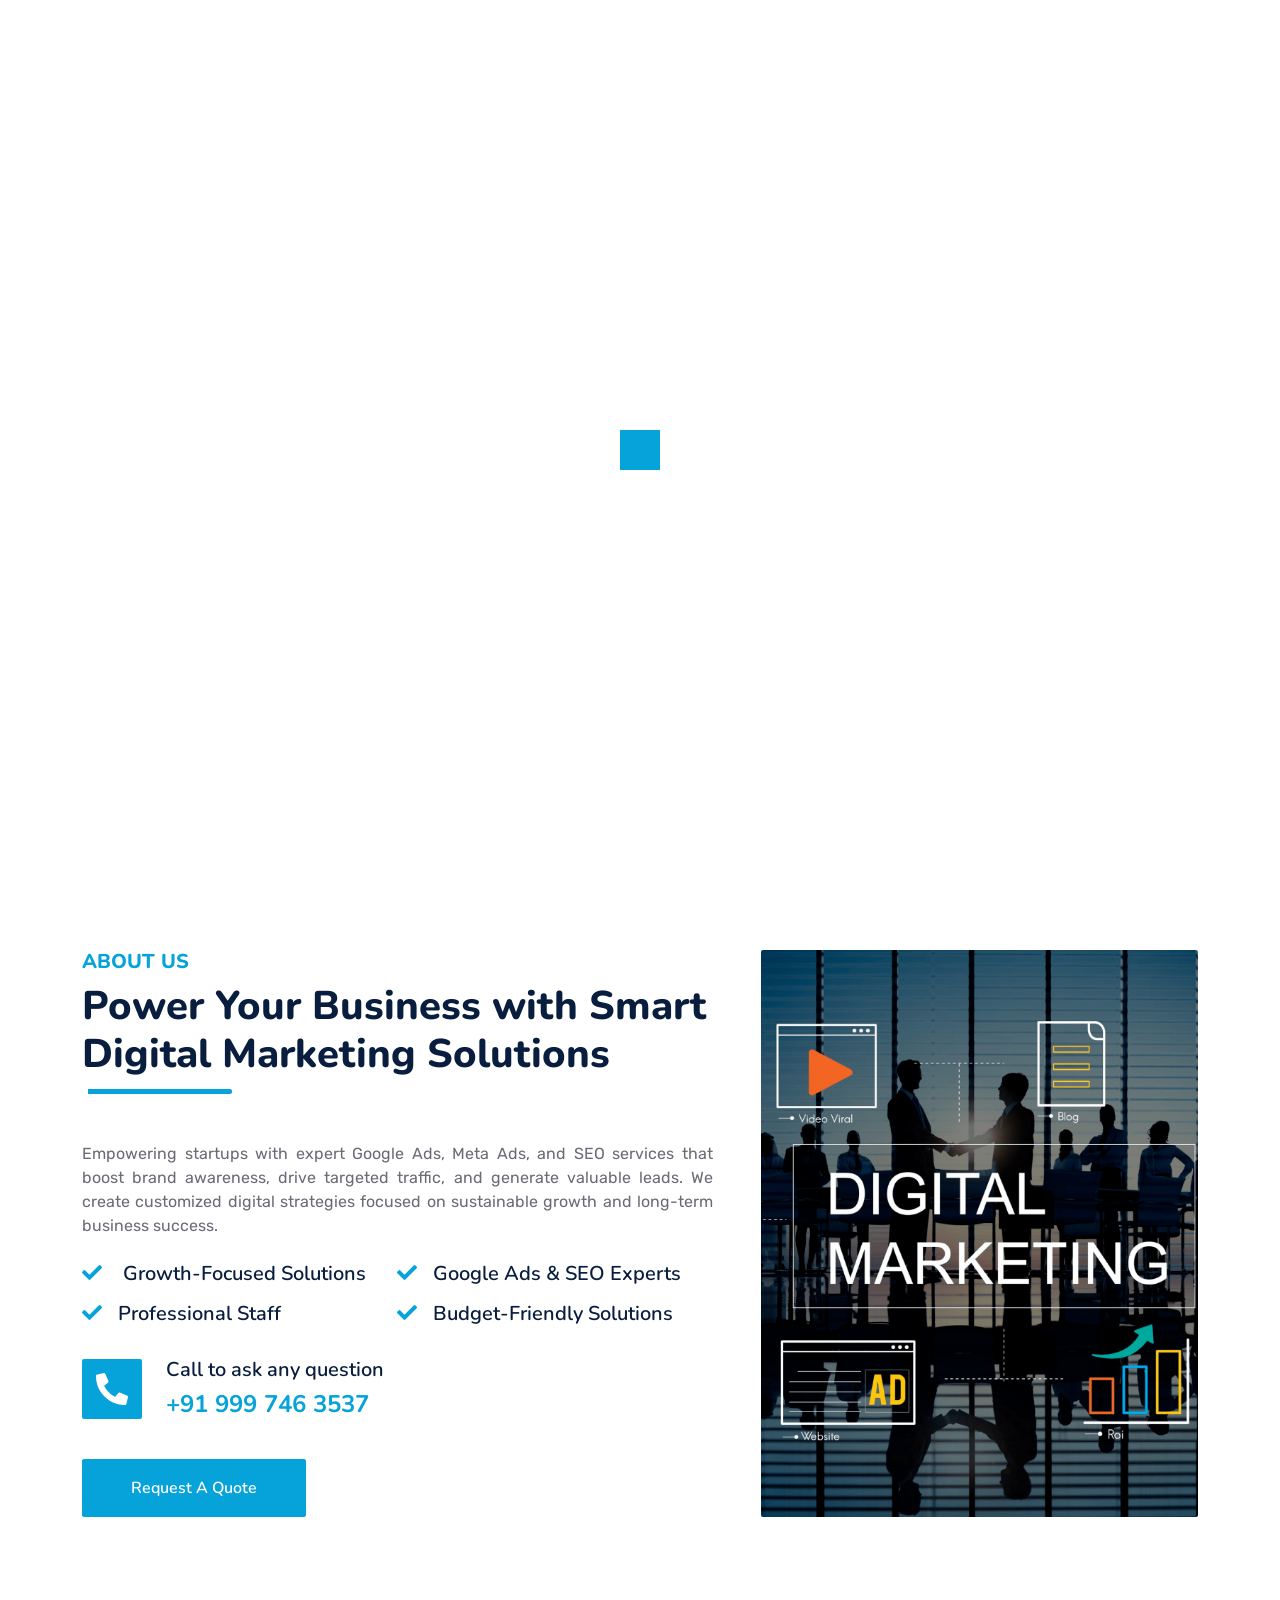
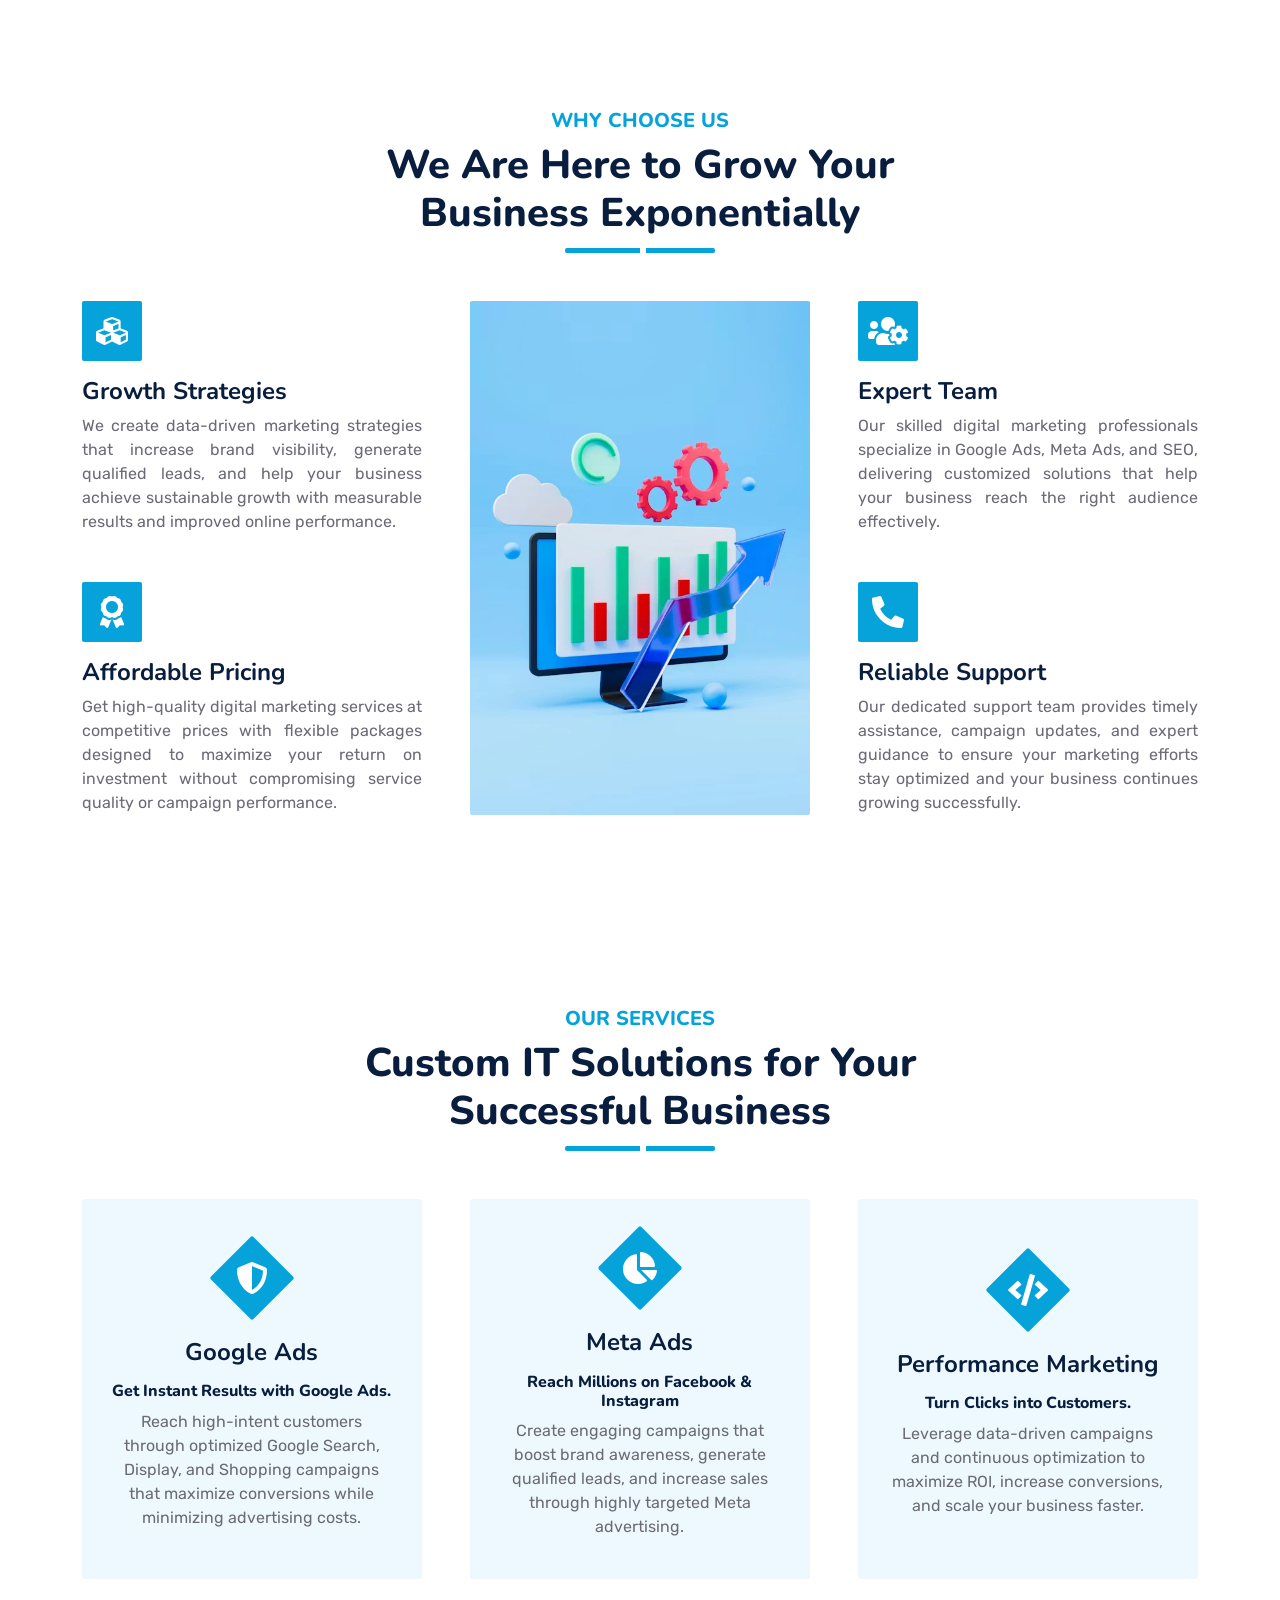
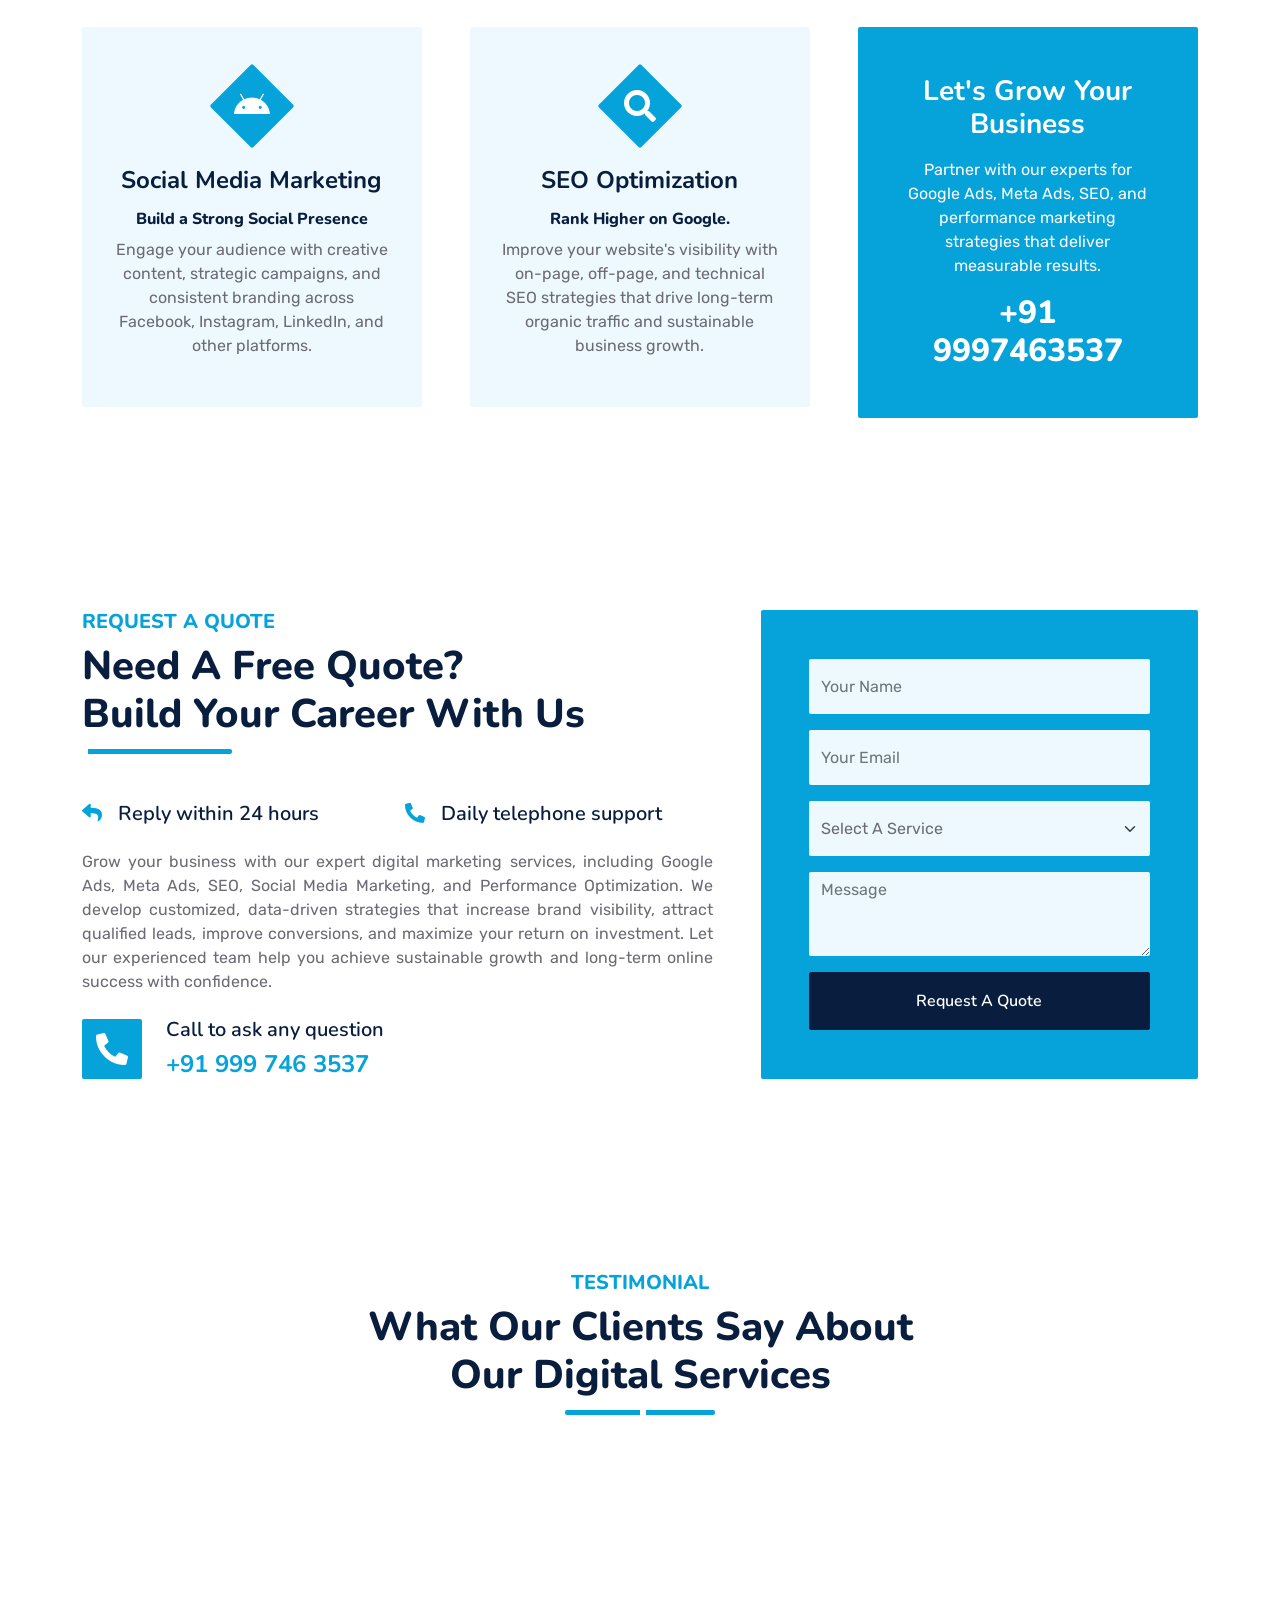
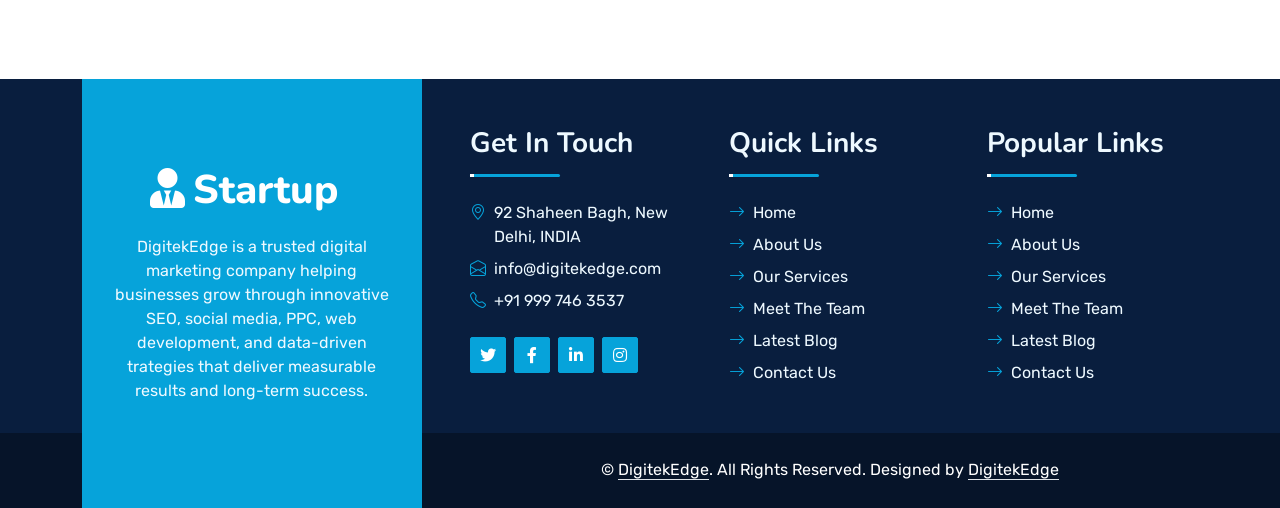
==== commit a910589b: "change carousel image" ====
--- a/index.html
+++ b/index.html
@@ -187,6 +187,56 @@
           </div>
           <div class="carousel-item">
             <img class="w-100" src="img/carousel-2.jpg" alt="Image" />
+            <div
+              class="carousel-caption d-flex flex-column align-items-center justify-content-center"
+            >
+              <div class="p-3" style="max-width: 900px">
+                <h5 class="text-white text-uppercase mb-3 animated slideInDown">
+                  Creative & Innovative
+                </h5>
+                <h1 class="display-1 text-white mb-md-4 animated zoomIn">
+                  Creative & Innovative Digital Solution
+                </h1>
+                <a
+                  href="quote.html"
+                  class="btn btn-primary py-md-3 px-md-5 me-3 animated slideInLeft"
+                  >Free Quote</a
+                >
+                <a
+                  href=""
+                  class="btn btn-outline-light py-md-3 px-md-5 animated slideInRight"
+                  >Contact Us</a
+                >
+              </div>
+            </div>
+          </div>
+          <div class="carousel-item">
+            <img class="w-100" src="img/carousel-3.jpg" alt="Image" />
+            <div
+              class="carousel-caption d-flex flex-column align-items-center justify-content-center"
+            >
+              <div class="p-3" style="max-width: 900px">
+                <h5 class="text-white text-uppercase mb-3 animated slideInDown">
+                  Creative & Innovative
+                </h5>
+                <h1 class="display-1 text-white mb-md-4 animated zoomIn">
+                  Creative & Innovative Digital Solution
+                </h1>
+                <a
+                  href="quote.html"
+                  class="btn btn-primary py-md-3 px-md-5 me-3 animated slideInLeft"
+                  >Free Quote</a
+                >
+                <a
+                  href=""
+                  class="btn btn-outline-light py-md-3 px-md-5 animated slideInRight"
+                  >Contact Us</a
+                >
+              </div>
+            </div>
+          </div>
+          <div class="carousel-item">
+            <img class="w-100" src="img/carousel-4.jpg" alt="Image" />
             <div
               class="carousel-caption d-flex flex-column align-items-center justify-content-center"
             >
--- a/css/style.css
+++ b/css/style.css
@@ -221,6 +221,7 @@
     left: 0;
     right: 0;
     bottom: 0;
+    /* background: rgba(9, 30, 62, .7); */
     background: rgba(9, 30, 62, .7);
     z-index: 1;
 }
@@ -472,8 +473,9 @@
 }
 
 .bg-header {
-    background: linear-gradient(rgba(9, 30, 62, .7), rgba(9, 30, 62, .7)), url(../img/carousel-1.jpg) center center no-repeat;
+    background: linear-gradient(rgba(9, 30, 62, .7), rgba(9, 30, 62, .7)), url(../img/About-banner.jpg) center center no-repeat;
     background-size: cover;
+    mask-repeat: repeat-x;
 }
 
 .link-animated a {
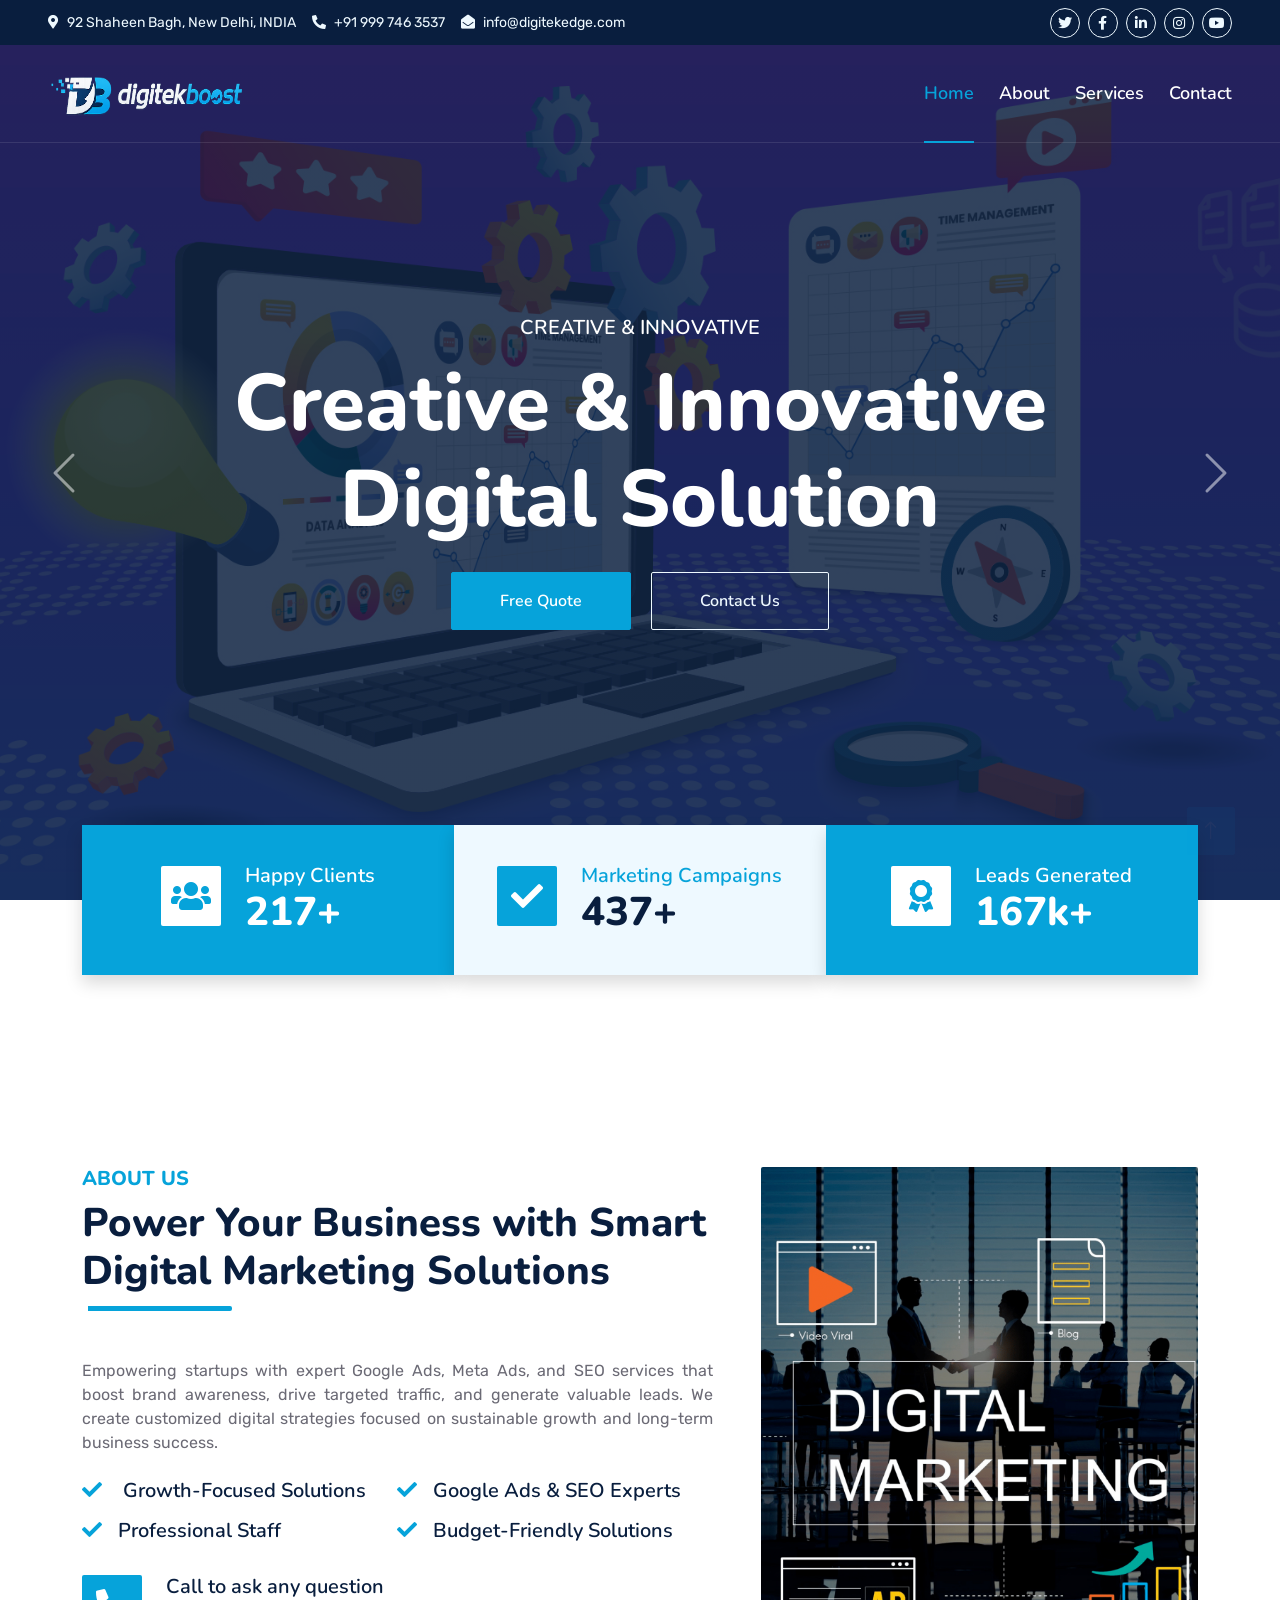
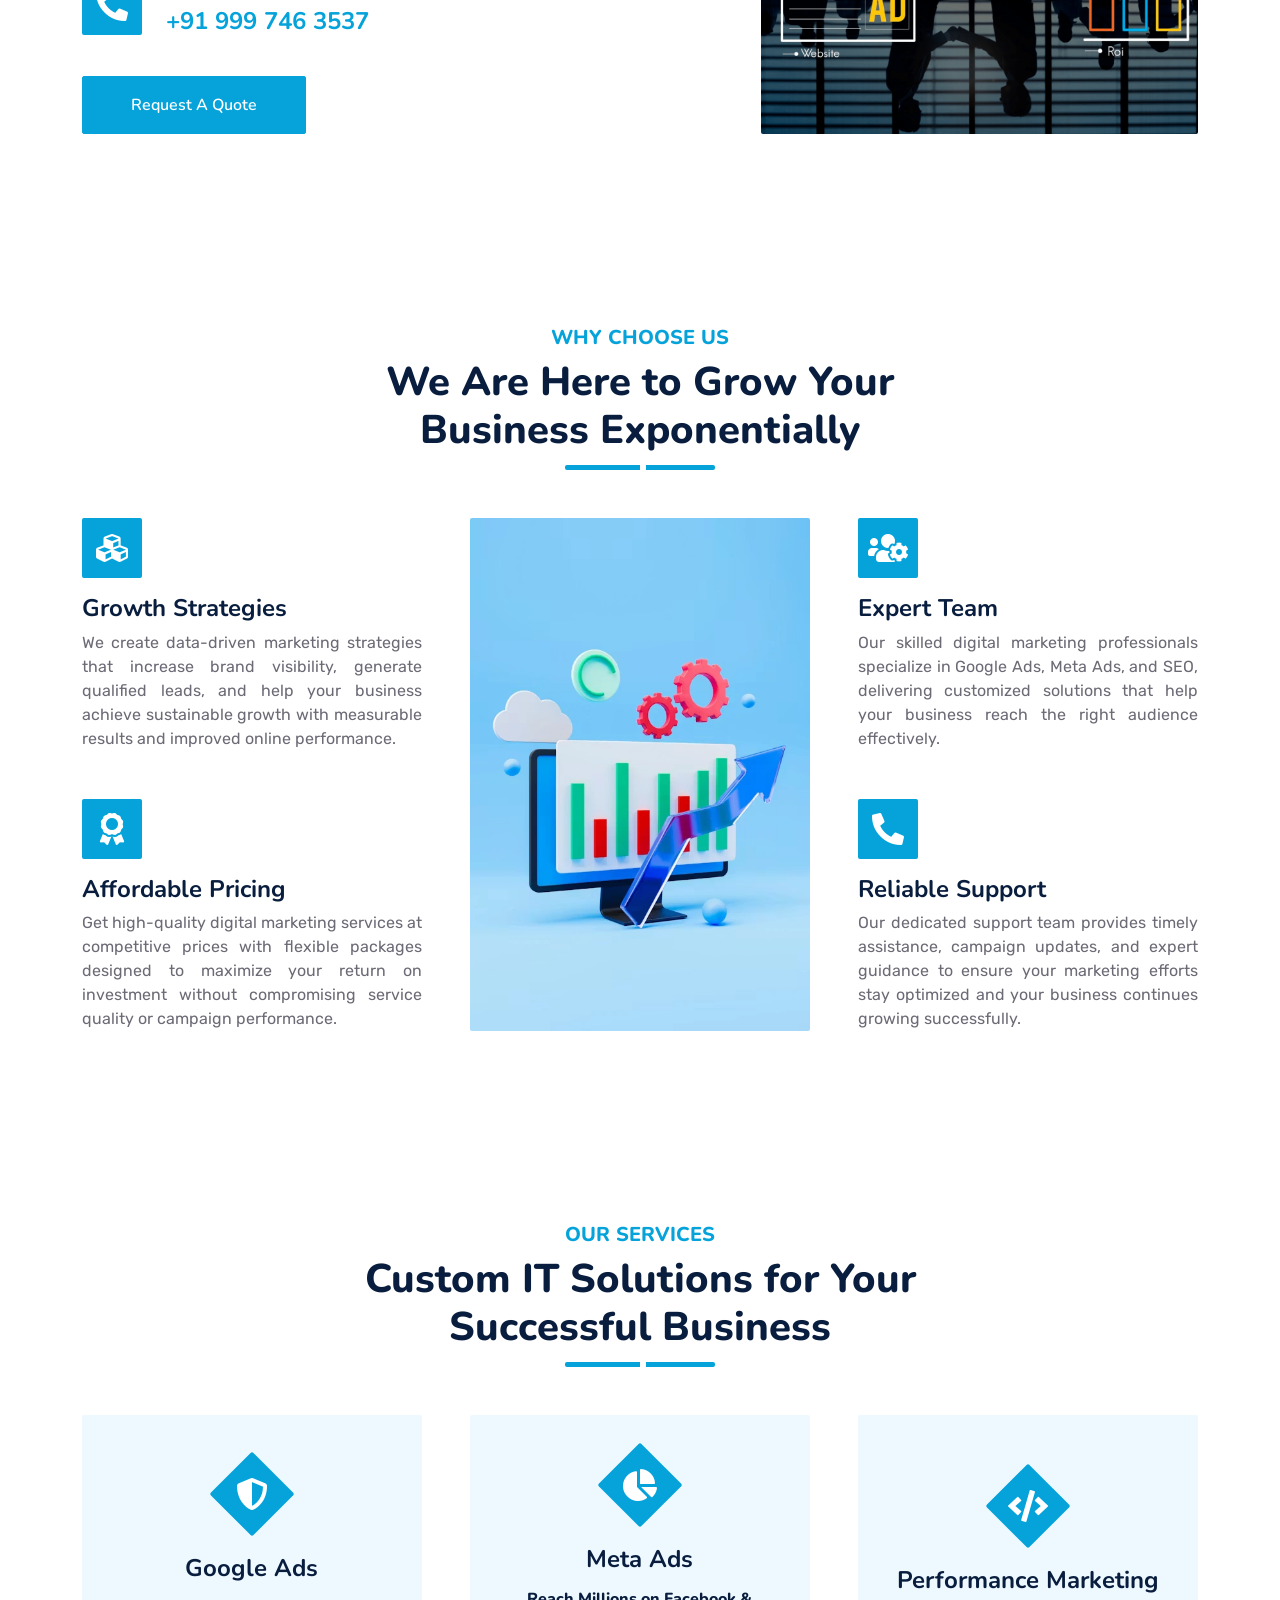
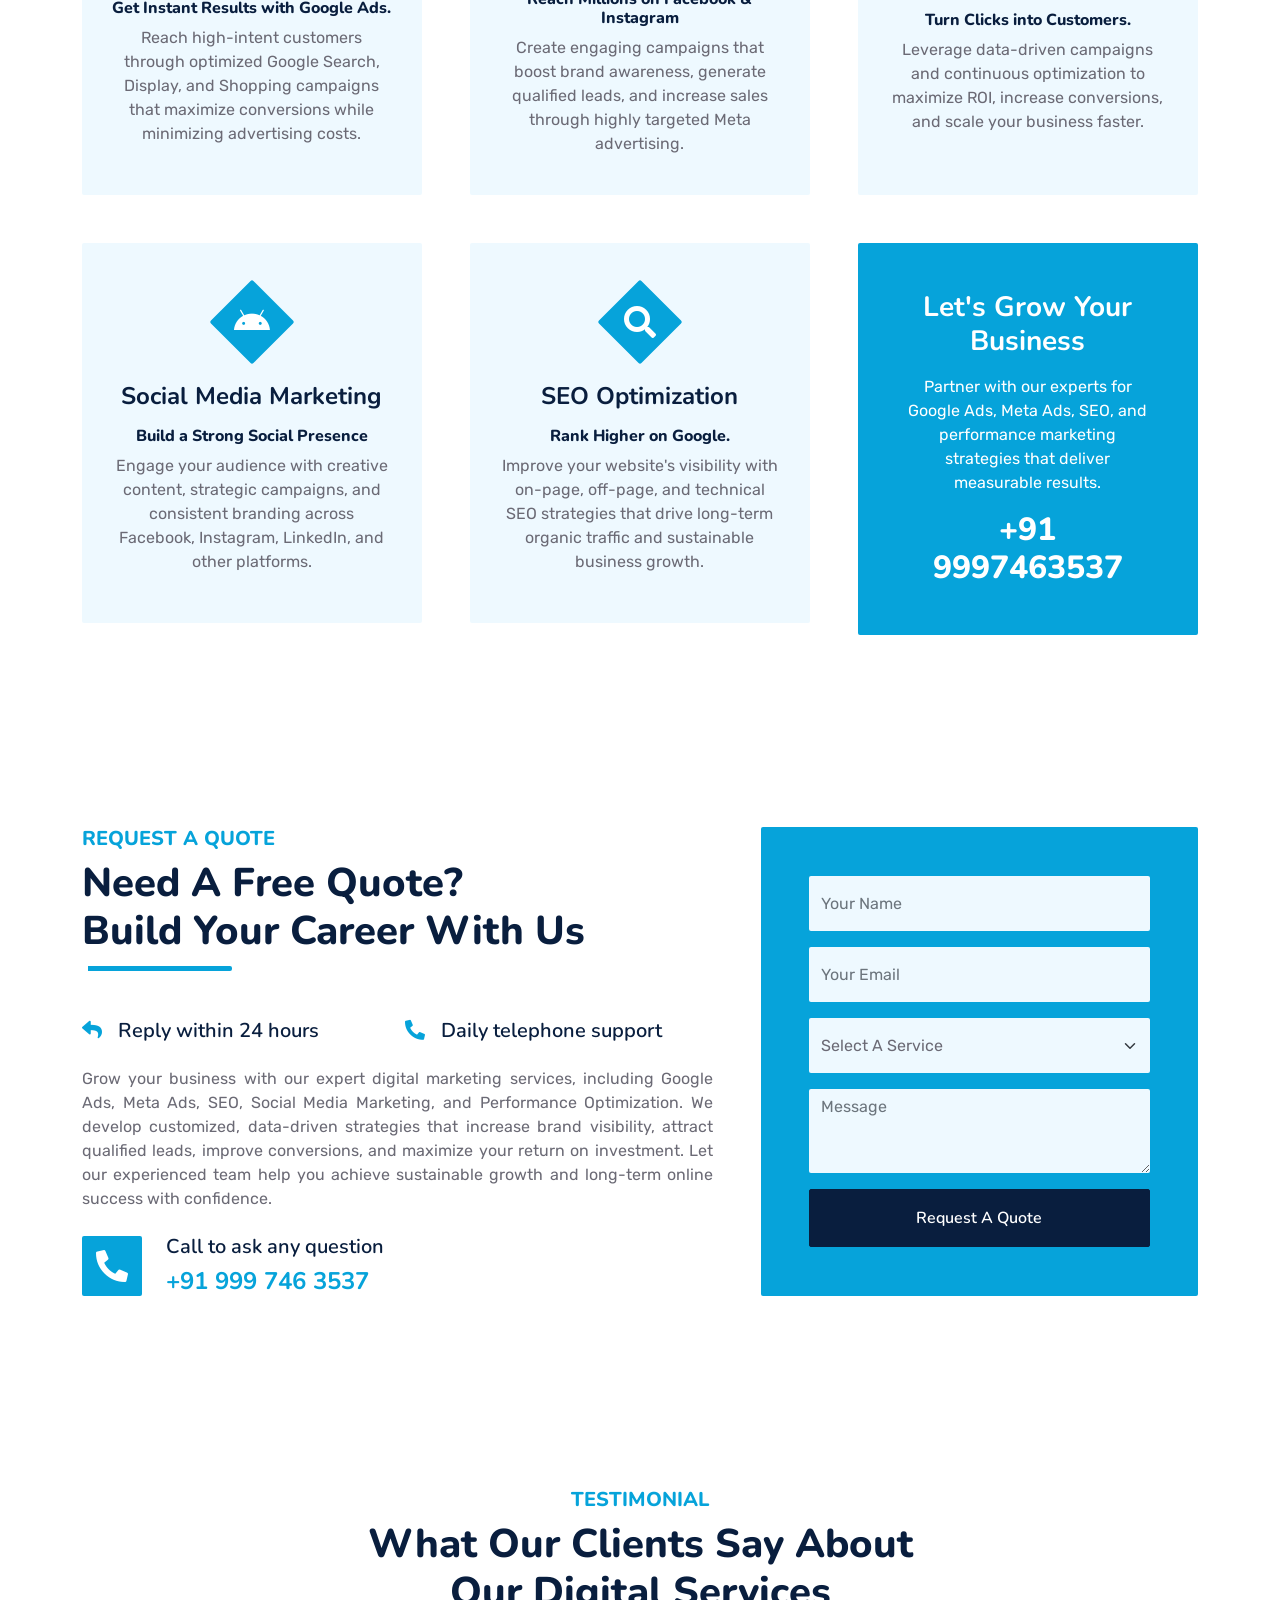
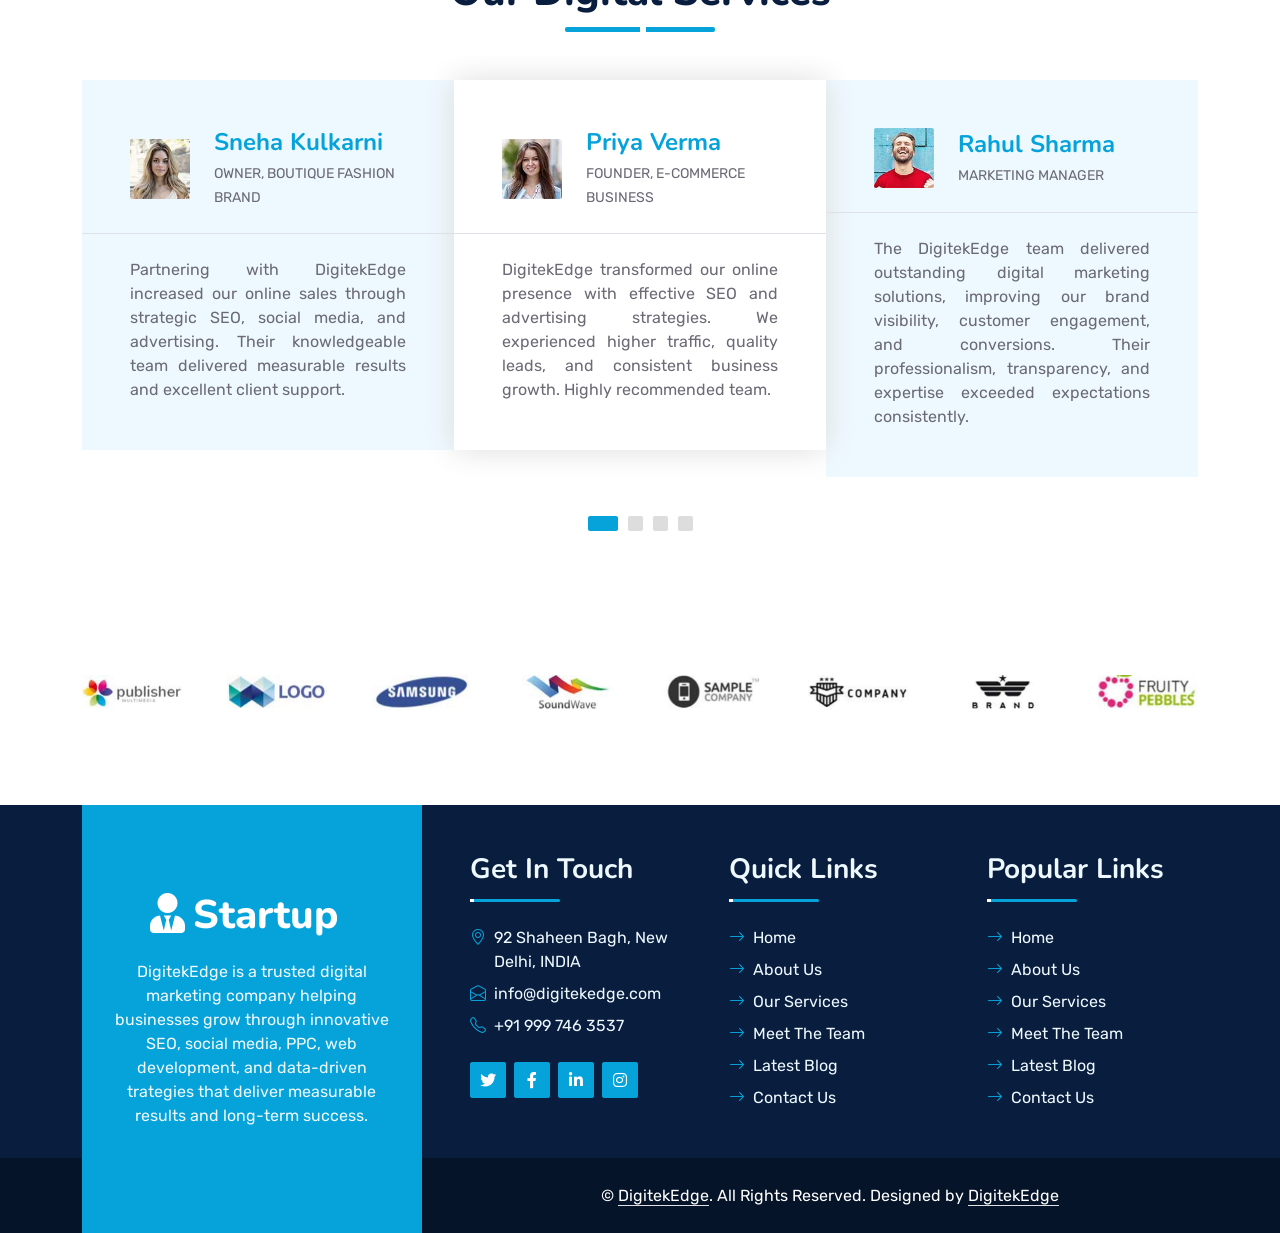
==== commit 6ac8c87d: "fix navbar and carousel responsive" ====
--- a/index.html
+++ b/index.html
@@ -1,129 +1,95 @@
 <!doctype html>
 <html lang="en">
-  <head>
-    <meta charset="utf-8" />
-    <title>DigitekEdge</title>
-    <meta content="width=device-width, initial-scale=1.0" name="viewport" />
-    <meta content="Free HTML Templates" name="keywords" />
-    <meta content="Free HTML Templates" name="description" />
-
-    <!-- Favicon -->
-    <link href="img/favicon.ico" rel="icon" />
-
-    <!-- Google Web Fonts -->
-    <link rel="preconnect" href="https://fonts.googleapis.com" />
-    <link rel="preconnect" href="https://fonts.gstatic.com" crossorigin />
-    <link
-      href="https://fonts.googleapis.com/css2?family=Nunito:wght@400;600;700;800&family=Rubik:wght@400;500;600;700&display=swap"
-      rel="stylesheet"
-    />
-
-    <!-- Icon Font Stylesheet -->
-    <link
-      href="https://cdnjs.cloudflare.com/ajax/libs/font-awesome/5.10.0/css/all.min.css"
-      rel="stylesheet"
-    />
-    <link
-      href="https://cdn.jsdelivr.net/npm/bootstrap-icons@1.4.1/font/bootstrap-icons.css"
-      rel="stylesheet"
-    />
-
-    <!-- Libraries Stylesheet -->
-    <link href="lib/owlcarousel/assets/owl.carousel.min.css" rel="stylesheet" />
-    <link href="lib/animate/animate.min.css" rel="stylesheet" />
-
-    <!-- Customized Bootstrap Stylesheet -->
-    <link href="css/bootstrap.min.css" rel="stylesheet" />
-
-    <!-- Template Stylesheet -->
-    <link href="css/style.css" rel="stylesheet" />
-    <link href="css/mystyle.css" rel="stylesheet" />
-  </head>
-
-  <body>
-    <!-- Spinner Start -->
-    <div
-      id="spinner"
-      class="show bg-white position-fixed translate-middle w-100 vh-100 top-50 start-50 d-flex align-items-center justify-content-center"
-    >
-      <div class="spinner"></div>
-    </div>
-    <!-- Spinner End -->
-
-    <!-- Topbar Start -->
-    <div class="container-fluid bg-dark px-5 d-none d-lg-block">
-      <div class="row gx-0">
-        <div class="col-lg-8 text-center text-lg-start mb-2 mb-lg-0">
-          <div class="d-inline-flex align-items-center" style="height: 45px">
-            <small class="me-3 text-light"
-              ><i class="fa fa-map-marker-alt me-2"></i>92 Shaheen Bagh, New Delhi, INDIA</small
-            >
-            <small class="me-3 text-light"
-              ><i class="fa fa-phone-alt me-2"></i>+91 999 746 3537</small
-            >
-            <small class="text-light"
-              ><i class="fa fa-envelope-open me-2"></i
-              >info@digitekedge.com</small
-            >
-          </div>
-        </div>
-        <div class="col-lg-4 text-center text-lg-end">
-          <div class="d-inline-flex align-items-center" style="height: 45px">
-            <a
-              class="btn btn-sm btn-outline-light btn-sm-square rounded-circle me-2"
-              href=""
-              ><i class="fab fa-twitter fw-normal"></i
-            ></a>
-            <a
-              class="btn btn-sm btn-outline-light btn-sm-square rounded-circle me-2"
-              href=""
-              ><i class="fab fa-facebook-f fw-normal"></i
-            ></a>
-            <a
-              class="btn btn-sm btn-outline-light btn-sm-square rounded-circle me-2"
-              href=""
-              ><i class="fab fa-linkedin-in fw-normal"></i
-            ></a>
-            <a
-              class="btn btn-sm btn-outline-light btn-sm-square rounded-circle me-2"
-              href=""
-              ><i class="fab fa-instagram fw-normal"></i
-            ></a>
-            <a
-              class="btn btn-sm btn-outline-light btn-sm-square rounded-circle"
-              href=""
-              ><i class="fab fa-youtube fw-normal"></i
-            ></a>
-          </div>
-        </div>
-      </div>
-    </div>
-    <!-- Topbar End -->
-
-    <!-- Navbar & Carousel Start -->
-    <div class="container-fluid position-relative p-0">
-      <nav class="navbar navbar-expand-lg navbar-dark fixed-top px-5 py-3 py-lg-0">
-        <a href="index.html" class="navbar-brand p-0">
-          <h1 class="m-0">
-            <i class="fa fa-user-tie me-2"></i>Digitek<span class="logoedge"
-              >Edge</span
-            >
-          </h1>
-        </a>
-        <button
-          class="navbar-toggler"
-          type="button"
-          data-bs-toggle="collapse"
-          data-bs-target="#navbarCollapse"
-        >
-          <span class="fa fa-bars"></span>
-        </button>
-        <div class="collapse navbar-collapse" id="navbarCollapse">
-          <div class="navbar-nav ms-auto py-0">
-            <a href="index.html" class="nav-item nav-link active">Home</a>
-            <a href="about.html" class="nav-item nav-link">About</a>
-            <a href="service.html" class="nav-item nav-link">Services</a>
-            <!-- <div class="nav-item dropdown">
+
+<head>
+  <meta charset="utf-8" />
+  <title>DigitekEdge</title>
+  <meta content="width=device-width, initial-scale=1.0" name="viewport" />
+  <meta content="Free HTML Templates" name="keywords" />
+  <meta content="Free HTML Templates" name="description" />
+
+  <!-- Favicon -->
+  <link href="img/favicon.ico" rel="icon" />
+
+  <!-- Google Web Fonts -->
+  <link rel="preconnect" href="https://fonts.googleapis.com" />
+  <link rel="preconnect" href="https://fonts.gstatic.com" crossorigin />
+  <link
+    href="https://fonts.googleapis.com/css2?family=Nunito:wght@400;600;700;800&family=Rubik:wght@400;500;600;700&display=swap"
+    rel="stylesheet" />
+
+  <!-- Icon Font Stylesheet -->
+  <link href="https://cdnjs.cloudflare.com/ajax/libs/font-awesome/5.10.0/css/all.min.css" rel="stylesheet" />
+  <link href="https://cdn.jsdelivr.net/npm/bootstrap-icons@1.4.1/font/bootstrap-icons.css" rel="stylesheet" />
+
+  <!-- Libraries Stylesheet -->
+  <link href="lib/owlcarousel/assets/owl.carousel.min.css" rel="stylesheet" />
+  <link href="lib/animate/animate.min.css" rel="stylesheet" />
+
+  <!-- Customized Bootstrap Stylesheet -->
+  <link href="css/bootstrap.min.css" rel="stylesheet" />
+
+  <!-- Template Stylesheet -->
+  <link href="css/style.css" rel="stylesheet" />
+  <link href="css/mystyle.css" rel="stylesheet" />
+</head>
+
+<body>
+  <!-- Spinner Start -->
+  <div id="spinner"
+    class="show bg-white position-fixed translate-middle w-100 vh-100 top-50 start-50 d-flex align-items-center justify-content-center">
+    <div class="spinner"></div>
+  </div>
+  <!-- Spinner End -->
+
+  <!-- Topbar Start -->
+  <div id="topbar" class="container-fluid bg-dark px-5 d-none d-lg-block">
+    <div class="row gx-0">
+      <div class="col-lg-8 text-center text-lg-start mb-2 mb-lg-0">
+        <div class="d-inline-flex align-items-center" style="height: 45px">
+          <small class="me-3 text-light"><i class="fa fa-map-marker-alt me-2"></i>92 Shaheen Bagh, New
+            Delhi, INDIA</small>
+          <small class="me-3 text-light"><i class="fa fa-phone-alt me-2"></i>+91 999 746 3537</small>
+          <small class="text-light"><i class="fa fa-envelope-open me-2"></i>info@digitekedge.com</small>
+        </div>
+      </div>
+      <div class="col-lg-4 text-center text-lg-end">
+        <div class="d-inline-flex align-items-center" style="height: 45px">
+          <a class="btn btn-sm btn-outline-light btn-sm-square rounded-circle me-2" href=""><i
+              class="fab fa-twitter fw-normal"></i></a>
+          <a class="btn btn-sm btn-outline-light btn-sm-square rounded-circle me-2" href=""><i
+              class="fab fa-facebook-f fw-normal"></i></a>
+          <a class="btn btn-sm btn-outline-light btn-sm-square rounded-circle me-2" href=""><i
+              class="fab fa-linkedin-in fw-normal"></i></a>
+          <a class="btn btn-sm btn-outline-light btn-sm-square rounded-circle me-2" href=""><i
+              class="fab fa-instagram fw-normal"></i></a>
+          <a class="btn btn-sm btn-outline-light btn-sm-square rounded-circle" href=""><i
+              class="fab fa-youtube fw-normal"></i></a>
+        </div>
+      </div>
+    </div>
+  </div>
+  <!-- Topbar End -->
+
+  <!-- Navbar & Carousel Start -->
+  <div class="container-fluid position-relative p-0">
+    <nav class="navbar navbar-expand-lg navbar-dark fixed-top px-5 py-3 py-lg-0">
+      <a href="index.html" class="navbar-brand p-0">
+        <h1 class="m-0">
+          <!-- <i class="fa fa-user-tie me-2"></i>Digitek<span class="logoedge">Edge</span> -->
+          <img id="logo-dark" class="logo-dark" src="img/dark.png" alt="DigitekEdge dark logo" />
+          <img id="logo-light" class="logo-light" src="img/light.png" alt="DigitekEdge light logo" />
+        </h1>
+      </a>
+      <button class="navbar-toggler" type="button" data-bs-toggle="collapse" data-bs-target="#navbarCollapse">
+        <span class="fa fa-bars"></span>
+      </button>
+      <div class="collapse navbar-collapse" id="navbarCollapse">
+        <div class="navbar-nav ms-auto py-0">
+          <a href="index.html" class="nav-item nav-link active">Home</a>
+          <a href="about.html" class="nav-item nav-link">About</a>
+          <a href="service.html" class="nav-item nav-link">Services</a>
+          <!-- <div class="nav-item dropdown">
               <a
                 href="#"
                 class="nav-link dropdown-toggle"
@@ -137,743 +103,584 @@
                 <a href="quote.html" class="dropdown-item">Free Quote</a>
               </div>
             </div> -->
-            <a href="contact.html" class="nav-item nav-link">Contact</a>
-          </div>
-          <!-- <butaton
+          <a href="contact.html" class="nav-item nav-link">Contact</a>
+        </div>
+        <!-- <butaton
             type="button"
             class="btn text-primary ms-3"
             data-bs-toggle="modal"
             data-bs-target="#searchModal"
             ><i class="fa fa-search"></i
           ></butaton> -->
-          <!-- <a
+        <!-- <a
             href="https://htmlcodex.com/downloading/?item=1858"
             class="btn btn-primary py-2 px-4 ms-3"
             >Buy Pro Version</a
           > -->
-        </div>
-      </nav>
-
-      <div
-        id="header-carousel"
-        class="carousel slide carousel-fade"
-        data-bs-ride="carousel"
-      >
-        <div class="carousel-inner">
-          <div class="carousel-item active">
-            <img class="w-100" src="img/carousel-1.jpg" alt="Image" />
-            <div
-              class="carousel-caption d-flex flex-column align-items-center justify-content-center"
-            >
-              <div class="p-3" style="max-width: 900px">
-                <h5 class="text-white text-uppercase mb-3 animated slideInDown">
-                  Creative & Innovative
-                </h5>
-                <h1 class="display-1 text-white mb-md-4 animated zoomIn">
-                  Creative & Innovative Digital Solution
-                </h1>
-                <a
-                  href="quote.html"
-                  class="btn btn-primary py-md-3 px-md-5 me-3 animated slideInLeft"
-                  >Free Quote</a
-                >
-                <a
-                  href="contact.html"
-                  class="btn btn-outline-light py-md-3 px-md-5 animated slideInRight"
-                  >Contact Us</a
-                >
-              </div>
-            </div>
-          </div>
-          <div class="carousel-item">
-            <img class="w-100" src="img/carousel-2.jpg" alt="Image" />
-            <div
-              class="carousel-caption d-flex flex-column align-items-center justify-content-center"
-            >
-              <div class="p-3" style="max-width: 900px">
-                <h5 class="text-white text-uppercase mb-3 animated slideInDown">
-                  Creative & Innovative
-                </h5>
-                <h1 class="display-1 text-white mb-md-4 animated zoomIn">
-                  Creative & Innovative Digital Solution
-                </h1>
-                <a
-                  href="quote.html"
-                  class="btn btn-primary py-md-3 px-md-5 me-3 animated slideInLeft"
-                  >Free Quote</a
-                >
-                <a
-                  href=""
-                  class="btn btn-outline-light py-md-3 px-md-5 animated slideInRight"
-                  >Contact Us</a
-                >
-              </div>
-            </div>
-          </div>
-          <div class="carousel-item">
-            <img class="w-100" src="img/carousel-3.jpg" alt="Image" />
-            <div
-              class="carousel-caption d-flex flex-column align-items-center justify-content-center"
-            >
-              <div class="p-3" style="max-width: 900px">
-                <h5 class="text-white text-uppercase mb-3 animated slideInDown">
-                  Creative & Innovative
-                </h5>
-                <h1 class="display-1 text-white mb-md-4 animated zoomIn">
-                  Creative & Innovative Digital Solution
-                </h1>
-                <a
-                  href="quote.html"
-                  class="btn btn-primary py-md-3 px-md-5 me-3 animated slideInLeft"
-                  >Free Quote</a
-                >
-                <a
-                  href=""
-                  class="btn btn-outline-light py-md-3 px-md-5 animated slideInRight"
-                  >Contact Us</a
-                >
-              </div>
-            </div>
-          </div>
-          <div class="carousel-item">
-            <img class="w-100" src="img/carousel-4.jpg" alt="Image" />
-            <div
-              class="carousel-caption d-flex flex-column align-items-center justify-content-center"
-            >
-              <div class="p-3" style="max-width: 900px">
-                <h5 class="text-white text-uppercase mb-3 animated slideInDown">
-                  Creative & Innovative
-                </h5>
-                <h1 class="display-1 text-white mb-md-4 animated zoomIn">
-                  Creative & Innovative Digital Solution
-                </h1>
-                <a
-                  href="quote.html"
-                  class="btn btn-primary py-md-3 px-md-5 me-3 animated slideInLeft"
-                  >Free Quote</a
-                >
-                <a
-                  href=""
-                  class="btn btn-outline-light py-md-3 px-md-5 animated slideInRight"
-                  >Contact Us</a
-                >
-              </div>
-            </div>
-          </div>
-        </div>
-        <button
-          class="carousel-control-prev"
-          type="button"
-          data-bs-target="#header-carousel"
-          data-bs-slide="prev"
-        >
-          <span class="carousel-control-prev-icon" aria-hidden="true"></span>
-          <span class="visually-hidden">Previous</span>
-        </button>
-        <button
-          class="carousel-control-next"
-          type="button"
-          data-bs-target="#header-carousel"
-          data-bs-slide="next"
-        >
-          <span class="carousel-control-next-icon" aria-hidden="true"></span>
-          <span class="visually-hidden">Next</span>
-        </button>
-      </div>
-    </div>
-    <!-- Navbar & Carousel End -->
-
-    <!-- Full Screen Search Start -->
-    <div class="modal fade" id="searchModal" tabindex="-1">
-      <div class="modal-dialog modal-fullscreen">
-        <div class="modal-content" style="background: rgba(9, 30, 62, 0.7)">
-          <div class="modal-header border-0">
-            <button
-              type="button"
-              class="btn bg-white btn-close"
-              data-bs-dismiss="modal"
-              aria-label="Close"
-            ></button>
-          </div>
+      </div>
+    </nav>
+
+    <div id="header-carousel" class="carousel slide carousel-fade" data-bs-ride="carousel">
+      <div class="carousel-inner">
+        <div class="carousel-item active">
+          <img class="w-100" src="img/carousel-1.jpg" alt="Image" />
+          <div class="carousel-caption d-flex flex-column align-items-center justify-content-center">
+            <div class="p-3" style="max-width: 900px">
+              <h5 class="text-white text-uppercase mb-3 animated slideInDown">
+                Creative & Innovative
+              </h5>
+              <h1 class="display-1 text-white mb-md-4 animated zoomIn">
+                Creative & Innovative Digital Solution
+              </h1>
+              <a href="quote.html" class="btn btn-primary py-md-3 px-md-5 me-3 animated slideInLeft">Free Quote</a>
+              <a href="contact.html" class="btn btn-outline-light py-md-3 px-md-5 animated slideInRight">Contact Us</a>
+            </div>
+          </div>
+        </div>
+        <div class="carousel-item">
+          <img class="w-100" src="img/carousel-2.jpg" alt="Image" />
+          <div class="carousel-caption d-flex flex-column align-items-center justify-content-center">
+            <div class="p-3" style="max-width: 900px">
+              <h5 class="text-white text-uppercase mb-3 animated slideInDown">
+                Creative & Innovative
+              </h5>
+              <h1 class="display-1 text-white mb-md-4 animated zoomIn">
+                Creative & Innovative Digital Solution
+              </h1>
+              <a href="quote.html" class="btn btn-primary py-md-3 px-md-5 me-3 animated slideInLeft">Free Quote</a>
+              <a href="" class="btn btn-outline-light py-md-3 px-md-5 animated slideInRight">Contact Us</a>
+            </div>
+          </div>
+        </div>
+        <div class="carousel-item">
+          <img class="w-100" src="img/carousel-3.jpg" alt="Image" />
+          <div class="carousel-caption d-flex flex-column align-items-center justify-content-center">
+            <div class="p-3" style="max-width: 900px">
+              <h5 class="text-white text-uppercase mb-3 animated slideInDown">
+                Creative & Innovative
+              </h5>
+              <h1 class="display-1 text-white mb-md-4 animated zoomIn">
+                Creative & Innovative Digital Solution
+              </h1>
+              <a href="quote.html" class="btn btn-primary py-md-3 px-md-5 me-3 animated slideInLeft">Free Quote</a>
+              <a href="" class="btn btn-outline-light py-md-3 px-md-5 animated slideInRight">Contact Us</a>
+            </div>
+          </div>
+        </div>
+        <div class="carousel-item">
+          <img class="w-100" src="img/carousel-4.jpg" alt="Image" />
+          <div class="carousel-caption d-flex flex-column align-items-center justify-content-center">
+            <div class="p-3" style="max-width: 900px">
+              <h5 class="text-white text-uppercase mb-3 animated slideInDown">
+                Creative & Innovative
+              </h5>
+              <h1 class="display-1 text-white mb-md-4 animated zoomIn">
+                Creative & Innovative Digital Solution
+              </h1>
+              <a href="quote.html" class="btn btn-primary py-md-3 px-md-5 me-3 animated slideInLeft">Free Quote</a>
+              <a href="" class="btn btn-outline-light py-md-3 px-md-5 animated slideInRight">Contact Us</a>
+            </div>
+          </div>
+        </div>
+      </div>
+      <button class="carousel-control-prev" type="button" data-bs-target="#header-carousel" data-bs-slide="prev">
+        <span class="carousel-control-prev-icon" aria-hidden="true"></span>
+        <span class="visually-hidden">Previous</span>
+      </button>
+      <button class="carousel-control-next" type="button" data-bs-target="#header-carousel" data-bs-slide="next">
+        <span class="carousel-control-next-icon" aria-hidden="true"></span>
+        <span class="visually-hidden">Next</span>
+      </button>
+    </div>
+  </div>
+  <!-- Navbar & Carousel End -->
+
+  <!-- Full Screen Search Start -->
+  <div class="modal fade" id="searchModal" tabindex="-1">
+    <div class="modal-dialog modal-fullscreen">
+      <div class="modal-content" style="background: rgba(9, 30, 62, 0.7)">
+        <div class="modal-header border-0">
+          <button type="button" class="btn bg-white btn-close" data-bs-dismiss="modal" aria-label="Close"></button>
+        </div>
+        <div class="modal-body d-flex align-items-center justify-content-center">
+          <div class="input-group" style="max-width: 600px">
+            <input type="text" class="form-control bg-transparent border-primary p-3"
+              placeholder="Type search keyword" />
+            <button class="btn btn-primary px-4">
+              <i class="bi bi-search"></i>
+            </button>
+          </div>
+        </div>
+      </div>
+    </div>
+  </div>
+  <!-- Full Screen Search End -->
+
+  <!-- Facts Start -->
+  <div class="container-fluid facts py-5 pt-lg-0">
+    <div class="container py-5 pt-lg-0">
+      <div class="row gx-0">
+        <div class="col-lg-4 wow zoomIn" data-wow-delay="0.1s">
+          <div class="bg-primary shadow d-flex align-items-center justify-content-center p-4" style="height: 150px">
+            <div class="bg-white d-flex align-items-center justify-content-center rounded mb-2"
+              style="width: 60px; height: 60px">
+              <i class="fa fa-users text-primary fa-2x"></i>
+            </div>
+            <div class="ps-4">
+              <h5 class="text-white mb-0">Happy Clients</h5>
+
+              <h1 class="text-white mb-0">
+                <span data-toggle="counter-up">258</span>+
+              </h1>
+            </div>
+          </div>
+        </div>
+        <div class="col-lg-4 wow zoomIn" data-wow-delay="0.3s">
+          <div class="bg-light shadow d-flex align-items-center justify-content-center p-4" style="height: 150px">
+            <div class="bg-primary d-flex align-items-center justify-content-center rounded mb-2"
+              style="width: 60px; height: 60px">
+              <i class="fa fa-check text-white fa-2x"></i>
+            </div>
+            <div class="ps-4">
+              <h5 class="text-primary mb-0">Marketing Campaigns</h5>
+              <h1 class="mb-0"><span data-toggle="counter-up">520</span>+</h1>
+            </div>
+          </div>
+        </div>
+        <div class="col-lg-4 wow zoomIn" data-wow-delay="0.6s">
+          <div class="bg-primary shadow d-flex align-items-center justify-content-center p-4" style="height: 150px">
+            <div class="bg-white d-flex align-items-center justify-content-center rounded mb-2"
+              style="width: 60px; height: 60px">
+              <i class="fa fa-award text-primary fa-2x"></i>
+            </div>
+            <div class="ps-4">
+              <h5 class="text-white mb-0">Leads Generated</h5>
+              <h1 class="text-white mb-0">
+                <span data-toggle="counter-up">200</span>k+
+              </h1>
+            </div>
+          </div>
+        </div>
+      </div>
+    </div>
+  </div>
+  <!-- Facts Start -->
+
+  <!-- About Start -->
+  <div class="container-fluid py-5 wow fadeInUp" data-wow-delay="0.1s">
+    <div class="container py-5">
+      <div class="row g-5">
+        <div class="col-lg-7">
+          <div class="section-title position-relative pb-3 mb-5">
+            <h5 class="fw-bold text-primary text-uppercase">About Us</h5>
+            <h1 class="mb-0">
+              <!-- The Best IT Solution With 10 Years of Experience -->
+              Power Your Business with Smart Digital Marketing Solutions
+            </h1>
+          </div>
+          <p class="mb-4 textjstify">
+            Empowering startups with expert Google Ads, Meta Ads, and SEO
+            services that boost brand awareness, drive targeted traffic, and
+            generate valuable leads. We create customized digital strategies
+            focused on sustainable growth and long-term business success.
+          </p>
+          <div class="row g-0 mb-3">
+            <div class="col-sm-6 wow zoomIn" data-wow-delay="0.2s">
+              <h5 class="mb-3">
+                <i class="fa fa-check text-primary me-3"></i>
+                Growth-Focused Solutions
+              </h5>
+              <h5 class="mb-3">
+                <i class="fa fa-check text-primary me-3"></i>Professional
+                Staff
+              </h5>
+            </div>
+            <div class="col-sm-6 wow zoomIn" data-wow-delay="0.4s">
+              <h5 class="mb-3">
+                <i class="fa fa-check text-primary me-3"></i>Google Ads & SEO
+                Experts
+              </h5>
+              <h5 class="mb-3">
+                <i class="fa fa-check text-primary me-3"></i>Budget-Friendly
+                Solutions
+              </h5>
+            </div>
+          </div>
+          <div class="d-flex align-items-center mb-4 wow fadeIn" data-wow-delay="0.6s">
+            <div class="bg-primary d-flex align-items-center justify-content-center rounded"
+              style="width: 60px; height: 60px">
+              <i class="fa fa-phone-alt text-white fa-2x"></i>
+            </div>
+            <div class="ps-4">
+              <h5 class="mb-2">Call to ask any question</h5>
+              <h4 class="text-primary mb-0">+91 999 746 3537</h4>
+            </div>
+          </div>
+          <a href="quote.html" class="btn btn-primary py-3 px-5 mt-3 wow zoomIn" data-wow-delay="0.9s">Request A
+            Quote</a>
+        </div>
+        <div class="col-lg-5" style="min-height: 500px">
+          <div class="position-relative h-100">
+            <img class="position-absolute w-100 h-100 rounded wow zoomIn" data-wow-delay="0.9s" src="img/about.jpg"
+              style="object-fit: cover" />
+          </div>
+        </div>
+      </div>
+    </div>
+  </div>
+  <!-- About End -->
+
+  <!-- Features Start -->
+  <div class="container-fluid py-5 wow fadeInUp" data-wow-delay="0.1s">
+    <div class="container py-5">
+      <div class="section-title text-center position-relative pb-3 mb-5 mx-auto" style="max-width: 600px">
+        <h5 class="fw-bold text-primary text-uppercase">Why Choose Us</h5>
+        <h1 class="mb-0">We Are Here to Grow Your Business Exponentially</h1>
+      </div>
+      <div class="row g-5">
+        <div class="col-lg-4">
+          <div class="row g-5">
+            <div class="col-12 wow zoomIn" data-wow-delay="0.2s">
+              <div class="bg-primary rounded d-flex align-items-center justify-content-center mb-3"
+                style="width: 60px; height: 60px">
+                <i class="fa fa-cubes text-white fa-2x"></i>
+              </div>
+              <h4>Growth Strategies</h4>
+              <p class="mb-0 textjstify">
+                We create data-driven marketing strategies that increase brand
+                visibility, generate qualified leads, and help your business
+                achieve sustainable growth with measurable results and
+                improved online performance.
+              </p>
+            </div>
+            <div class="col-12 wow zoomIn" data-wow-delay="0.6s">
+              <div class="bg-primary rounded d-flex align-items-center justify-content-center mb-3"
+                style="width: 60px; height: 60px">
+                <i class="fa fa-award text-white fa-2x"></i>
+              </div>
+              <h4>Affordable Pricing</h4>
+              <p class="mb-0 textjstify">
+                Get high-quality digital marketing services at competitive
+                prices with flexible packages designed to maximize your return
+                on investment without compromising service quality or campaign
+                performance.
+              </p>
+            </div>
+          </div>
+        </div>
+        <div class="col-lg-4 wow zoomIn" data-wow-delay="0.9s" style="min-height: 350px">
+          <div class="position-relative h-100">
+            <img class="position-absolute w-100 h-100 rounded wow zoomIn" data-wow-delay="0.1s" src="img/feature.webp"
+              style="object-fit: cover" />
+          </div>
+        </div>
+        <div class="col-lg-4">
+          <div class="row g-5">
+            <div class="col-12 wow zoomIn" data-wow-delay="0.4s">
+              <div class="bg-primary rounded d-flex align-items-center justify-content-center mb-3"
+                style="width: 60px; height: 60px">
+                <i class="fa fa-users-cog text-white fa-2x"></i>
+              </div>
+              <h4>Expert Team</h4>
+              <p class="mb-0 textjstify">
+                Our skilled digital marketing professionals specialize in
+                Google Ads, Meta Ads, and SEO, delivering customized solutions
+                that help your business reach the right audience effectively.
+              </p>
+            </div>
+            <div class="col-12 wow zoomIn" data-wow-delay="0.8s">
+              <div class="bg-primary rounded d-flex align-items-center justify-content-center mb-3"
+                style="width: 60px; height: 60px">
+                <i class="fa fa-phone-alt text-white fa-2x"></i>
+              </div>
+              <h4>Reliable Support</h4>
+              <p class="mb-0 textjstify">
+                Our dedicated support team provides timely assistance,
+                campaign updates, and expert guidance to ensure your marketing
+                efforts stay optimized and your business continues growing
+                successfully.
+              </p>
+            </div>
+          </div>
+        </div>
+      </div>
+    </div>
+  </div>
+  <!-- Features Start -->
+
+  <!-- Service Start -->
+  <div class="container-fluid py-5 wow fadeInUp" data-wow-delay="0.1s">
+    <div class="container py-5">
+      <div class="section-title text-center position-relative pb-3 mb-5 mx-auto" style="max-width: 600px">
+        <h5 class="fw-bold text-primary text-uppercase">Our Services</h5>
+        <h1 class="mb-0">Custom IT Solutions for Your Successful Business</h1>
+      </div>
+      <div class="row g-5">
+        <div class="col-lg-4 col-md-6 wow zoomIn" data-wow-delay="0.3s">
           <div
-            class="modal-body d-flex align-items-center justify-content-center"
-          >
-            <div class="input-group" style="max-width: 600px">
-              <input
-                type="text"
-                class="form-control bg-transparent border-primary p-3"
-                placeholder="Type search keyword"
-              />
-              <button class="btn btn-primary px-4">
-                <i class="bi bi-search"></i>
-              </button>
-            </div>
-          </div>
-        </div>
-      </div>
-    </div>
-    <!-- Full Screen Search End -->
-
-    <!-- Facts Start -->
-    <div class="container-fluid facts py-5 pt-lg-0">
-      <div class="container py-5 pt-lg-0">
-        <div class="row gx-0">
-          <div class="col-lg-4 wow zoomIn" data-wow-delay="0.1s">
-            <div
-              class="bg-primary shadow d-flex align-items-center justify-content-center p-4"
-              style="height: 150px"
-            >
-              <div
-                class="bg-white d-flex align-items-center justify-content-center rounded mb-2"
-                style="width: 60px; height: 60px"
-              >
-                <i class="fa fa-users text-primary fa-2x"></i>
-              </div>
-              <div class="ps-4">
-                <h5 class="text-white mb-0">Happy Clients</h5>
-                
-                <h1 class="text-white mb-0"><span  data-toggle="counter-up">258</span>+ </h1>
-              </div>
-            </div>
-          </div>
-          <div class="col-lg-4 wow zoomIn" data-wow-delay="0.3s">
-            <div
-              class="bg-light shadow d-flex align-items-center justify-content-center p-4"
-              style="height: 150px"
-            >
-              <div
-                class="bg-primary d-flex align-items-center justify-content-center rounded mb-2"
-                style="width: 60px; height: 60px"
-              >
-                <i class="fa fa-check text-white fa-2x"></i>
-              </div>
-              <div class="ps-4">
-                <h5 class="text-primary mb-0">Marketing Campaigns</h5>
-                <h1 class="mb-0"><span  data-toggle="counter-up">520</span>+ </h1>
-              </div>
-            </div>
-          </div>
-          <div class="col-lg-4 wow zoomIn" data-wow-delay="0.6s">
-            <div
-              class="bg-primary shadow d-flex align-items-center justify-content-center p-4"
-              style="height: 150px"
-            >
-              <div
-                class="bg-white d-flex align-items-center justify-content-center rounded mb-2"
-                style="width: 60px; height: 60px"
-              >
-                <i class="fa fa-award text-primary fa-2x"></i>
-              </div>
-              <div class="ps-4">
-                <h5 class="text-white mb-0">Leads Generated</h5>
-                <h1 class="text-white mb-0"><span  data-toggle="counter-up">200</span>k+ </h1>
-              </div>
-            </div>
-          </div>
-        </div>
-      </div>
-    </div>
-    <!-- Facts Start -->
-
-    <!-- About Start -->
-    <div class="container-fluid py-5 wow fadeInUp" data-wow-delay="0.1s">
-      <div class="container py-5">
-        <div class="row g-5">
-          <div class="col-lg-7">
-            <div class="section-title position-relative pb-3 mb-5">
-              <h5 class="fw-bold text-primary text-uppercase">About Us</h5>
-              <h1 class="mb-0">
-                <!-- The Best IT Solution With 10 Years of Experience -->
-                Power Your Business with Smart Digital Marketing Solutions
-              </h1>
-            </div>
-            <p class="mb-4 textjstify">
-              Empowering startups with expert Google Ads, Meta Ads, and SEO
-              services that boost brand awareness, drive targeted traffic, and
-              generate valuable leads. We create customized digital strategies
-              focused on sustainable growth and long-term business success.
+            class="service-item bg-light rounded d-flex flex-column align-items-center justify-content-center text-center">
+            <div class="service-icon">
+              <i class="fa fa-shield-alt text-white fa-2x"></i>
+            </div>
+            <h4 class="mb-3">Google Ads</h4>
+            <h6 class="fw-bold">Get Instant Results with Google Ads.</h6>
+            <p class="m-0">
+              Reach high-intent customers through optimized Google Search,
+              Display, and Shopping campaigns that maximize conversions while
+              minimizing advertising costs.
             </p>
-            <div class="row g-0 mb-3">
-              <div class="col-sm-6 wow zoomIn" data-wow-delay="0.2s">
-                <h5 class="mb-3">
-                  <i class="fa fa-check text-primary me-3"></i>
-                Growth-Focused Solutions
-                </h5>
-                <h5 class="mb-3">
-                  <i class="fa fa-check text-primary me-3"></i>Professional
-                  Staff
-                </h5>
-              </div>
-              <div class="col-sm-6 wow zoomIn" data-wow-delay="0.4s">
-                <h5 class="mb-3">
-                  <i class="fa fa-check text-primary me-3"></i>Google Ads & SEO
-                  Experts
-                </h5>
-                <h5 class="mb-3">
-                  <i class="fa fa-check text-primary me-3"></i>Budget-Friendly
-                  Solutions
-                </h5>
-              </div>
-            </div>
-            <div
-              class="d-flex align-items-center mb-4 wow fadeIn"
-              data-wow-delay="0.6s"
-            >
-              <div
-                class="bg-primary d-flex align-items-center justify-content-center rounded"
-                style="width: 60px; height: 60px"
-              >
-                <i class="fa fa-phone-alt text-white fa-2x"></i>
-              </div>
-              <div class="ps-4">
-                <h5 class="mb-2">Call to ask any question</h5>
-                <h4 class="text-primary mb-0">+91 999 746 3537</h4>
-              </div>
-            </div>
-            <a
-              href="quote.html"
-              class="btn btn-primary py-3 px-5 mt-3 wow zoomIn"
-              data-wow-delay="0.9s"
-              >Request A Quote</a
-            >
-          </div>
-          <div class="col-lg-5" style="min-height: 500px">
-            <div class="position-relative h-100">
-              <img
-                class="position-absolute w-100 h-100 rounded wow zoomIn"
-                data-wow-delay="0.9s"
-                src="img/about.jpg"
-                style="object-fit: cover"
-              />
-            </div>
-          </div>
-        </div>
-      </div>
-    </div>
-    <!-- About End -->
-
-    <!-- Features Start -->
-    <div class="container-fluid py-5 wow fadeInUp" data-wow-delay="0.1s">
-      <div class="container py-5">
-        <div
-          class="section-title text-center position-relative pb-3 mb-5 mx-auto"
-          style="max-width: 600px"
-        >
-          <h5 class="fw-bold text-primary text-uppercase">Why Choose Us</h5>
-          <h1 class="mb-0">We Are Here to Grow Your Business Exponentially</h1>
-        </div>
-        <div class="row g-5">
-          <div class="col-lg-4">
-            <div class="row g-5">
-              <div class="col-12 wow zoomIn" data-wow-delay="0.2s">
-                <div
-                  class="bg-primary rounded d-flex align-items-center justify-content-center mb-3"
-                  style="width: 60px; height: 60px"
-                >
-                  <i class="fa fa-cubes text-white fa-2x"></i>
+            <a class="btn btn-lg btn-primary rounded" href="">
+              <i class="bi bi-arrow-right"></i>
+            </a>
+          </div>
+        </div>
+        <div class="col-lg-4 col-md-6 wow zoomIn" data-wow-delay="0.6s">
+          <div
+            class="service-item bg-light rounded d-flex flex-column align-items-center justify-content-center text-center">
+            <div class="service-icon">
+              <i class="fa fa-chart-pie text-white fa-2x"></i>
+            </div>
+            <h4 class="mb-3">Meta Ads</h4>
+            <h6 class="fw-bold">Reach Millions on Facebook & Instagram</h6>
+            <p class="m-0">
+              Create engaging campaigns that boost brand awareness, generate
+              qualified leads, and increase sales through highly targeted Meta
+              advertising.
+            </p>
+            <a class="btn btn-lg btn-primary rounded" href="">
+              <i class="bi bi-arrow-right"></i>
+            </a>
+          </div>
+        </div>
+        <div class="col-lg-4 col-md-6 wow zoomIn" data-wow-delay="0.9s">
+          <div
+            class="service-item bg-light rounded d-flex flex-column align-items-center justify-content-center text-center">
+            <div class="service-icon">
+              <i class="fa fa-code text-white fa-2x"></i>
+            </div>
+            <h4 class="mb-3">Performance Marketing</h4>
+            <h6 class="fw-bold">Turn Clicks into Customers.</h6>
+            <p class="m-0">
+              Leverage data-driven campaigns and continuous optimization to
+              maximize ROI, increase conversions, and scale your business
+              faster.
+            </p>
+            <a class="btn btn-lg btn-primary rounded" href="">
+              <i class="bi bi-arrow-right"></i>
+            </a>
+          </div>
+        </div>
+        <div class="col-lg-4 col-md-6 wow zoomIn" data-wow-delay="0.3s">
+          <div
+            class="service-item bg-light rounded d-flex flex-column align-items-center justify-content-center text-center">
+            <div class="service-icon">
+              <i class="fab fa-android text-white fa-2x"></i>
+            </div>
+            <h4 class="mb-3">Social Media Marketing</h4>
+            <h6 class="fw-bold">Build a Strong Social Presence</h6>
+            <p class="m-0">
+              Engage your audience with creative content, strategic campaigns,
+              and consistent branding across Facebook, Instagram, LinkedIn,
+              and other platforms.
+            </p>
+            <a class="btn btn-lg btn-primary rounded" href="">
+              <i class="bi bi-arrow-right"></i>
+            </a>
+          </div>
+        </div>
+        <div class="col-lg-4 col-md-6 wow zoomIn" data-wow-delay="0.6s">
+          <div
+            class="service-item bg-light rounded d-flex flex-column align-items-center justify-content-center text-center">
+            <div class="service-icon">
+              <i class="fa fa-search text-white fa-2x"></i>
+            </div>
+            <h4 class="mb-3">SEO Optimization</h4>
+            <h6 class="fw-bold">Rank Higher on Google.</h6>
+            <p class="m-0">
+              Improve your website's visibility with on-page, off-page, and
+              technical SEO strategies that drive long-term organic traffic
+              and sustainable business growth.
+            </p>
+            <a class="btn btn-lg btn-primary rounded" href="">
+              <i class="bi bi-arrow-right"></i>
+            </a>
+          </div>
+        </div>
+        <div class="col-lg-4 col-md-6 wow zoomIn" data-wow-delay="0.9s">
+          <div
+            class="position-relative bg-primary rounded h-100 d-flex flex-column align-items-center justify-content-center text-center p-5">
+            <h3 class="text-white mb-3">Let's Grow Your Business</h3>
+            <p class="text-white mb-3">
+              Partner with our experts for Google Ads, Meta Ads, SEO, and
+              performance marketing strategies that deliver measurable
+              results.
+            </p>
+            <h2 class="text-white mb-0">+91 9997463537</h2>
+          </div>
+        </div>
+      </div>
+    </div>
+  </div>
+  <!-- Service End -->
+
+  <!-- Quote Start -->
+  <div class="container-fluid py-5 wow fadeInUp" data-wow-delay="0.1s">
+    <div class="container py-5">
+      <div class="row g-5">
+        <div class="col-lg-7">
+          <div class="section-title position-relative pb-3 mb-5">
+            <h5 class="fw-bold text-primary text-uppercase">
+              Request A Quote
+            </h5>
+            <h1 class="mb-0">
+              Need A Free Quote? <br />
+              Build Your Career With Us
+            </h1>
+          </div>
+          <div class="row gx-3">
+            <div class="col-sm-6 wow zoomIn" data-wow-delay="0.2s">
+              <h5 class="mb-4">
+                <i class="fa fa-reply text-primary me-3"></i>Reply within 24
+                hours
+              </h5>
+            </div>
+            <div class="col-sm-6 wow zoomIn" data-wow-delay="0.4s">
+              <h5 class="mb-4">
+                <i class="fa fa-phone-alt text-primary me-3"></i>Daily
+                telephone support
+              </h5>
+            </div>
+          </div>
+          <p class="mb-4 textjstify">
+            Grow your business with our expert digital marketing services,
+            including Google Ads, Meta Ads, SEO, Social Media Marketing, and
+            Performance Optimization. We develop customized, data-driven
+            strategies that increase brand visibility, attract qualified
+            leads, improve conversions, and maximize your return on
+            investment. Let our experienced team help you achieve sustainable
+            growth and long-term online success with confidence.
+          </p>
+          <div class="d-flex align-items-center mt-2 wow zoomIn" data-wow-delay="0.6s">
+            <div class="bg-primary d-flex align-items-center justify-content-center rounded"
+              style="width: 60px; height: 60px">
+              <i class="fa fa-phone-alt text-white fa-2x"></i>
+            </div>
+            <div class="ps-4">
+              <h5 class="mb-2">Call to ask any question</h5>
+              <h4 class="text-primary mb-0">+91 999 746 3537</h4>
+            </div>
+          </div>
+        </div>
+        <div class="col-lg-5">
+          <div class="bg-primary rounded h-100 d-flex align-items-center p-5 wow zoomIn" data-wow-delay="0.9s">
+            <form>
+              <div class="row g-3">
+                <div class="col-xl-12">
+                  <input type="text" class="form-control bg-light border-0" placeholder="Your Name"
+                    style="height: 55px" />
                 </div>
-                <h4>Growth Strategies</h4>
-                <p class="mb-0 textjstify">
-                  We create data-driven marketing strategies that increase brand
-                  visibility, generate qualified leads, and help your business
-                  achieve sustainable growth with measurable results and
-                  improved online performance.
-                </p>
-              </div>
-              <div class="col-12 wow zoomIn" data-wow-delay="0.6s">
-                <div
-                  class="bg-primary rounded d-flex align-items-center justify-content-center mb-3"
-                  style="width: 60px; height: 60px"
-                >
-                  <i class="fa fa-award text-white fa-2x"></i>
+                <div class="col-12">
+                  <input type="email" class="form-control bg-light border-0" placeholder="Your Email"
+                    style="height: 55px" />
                 </div>
-                <h4>Affordable Pricing</h4>
-                <p class="mb-0 textjstify">
-                  Get high-quality digital marketing services at competitive
-                  prices with flexible packages designed to maximize your return
-                  on investment without compromising service quality or campaign
-                  performance.
-                </p>
-              </div>
-            </div>
-          </div>
-          <div
-            class="col-lg-4 wow zoomIn"
-            data-wow-delay="0.9s"
-            style="min-height: 350px"
-          >
-            <div class="position-relative h-100">
-              <img
-                class="position-absolute w-100 h-100 rounded wow zoomIn"
-                data-wow-delay="0.1s"
-                src="img/feature.webp"
-                style="object-fit: cover"
-              />
-            </div>
-          </div>
-          <div class="col-lg-4">
-            <div class="row g-5">
-              <div class="col-12 wow zoomIn" data-wow-delay="0.4s">
-                <div
-                  class="bg-primary rounded d-flex align-items-center justify-content-center mb-3"
-                  style="width: 60px; height: 60px"
-                >
-                  <i class="fa fa-users-cog text-white fa-2x"></i>
+                <div class="col-12">
+                  <select class="form-select bg-light border-0" style="height: 55px">
+                    <option selected>Select A Service</option>
+                    <option value="3">Social Media Marketing</option>
+                    <option value="1">Google Ads</option>
+                    <option value="2">Meta Ads</option>
+                    <option value="3">SEO</option>
+                  </select>
                 </div>
-                <h4>Expert Team</h4>
-                <p class="mb-0 textjstify">
-                  Our skilled digital marketing professionals specialize in
-                  Google Ads, Meta Ads, and SEO, delivering customized solutions
-                  that help your business reach the right audience effectively.
-                </p>
-              </div>
-              <div class="col-12 wow zoomIn" data-wow-delay="0.8s">
-                <div
-                  class="bg-primary rounded d-flex align-items-center justify-content-center mb-3"
-                  style="width: 60px; height: 60px"
-                >
-                  <i class="fa fa-phone-alt text-white fa-2x"></i>
+                <div class="col-12">
+                  <textarea class="form-control bg-light border-0" rows="3" placeholder="Message"></textarea>
                 </div>
-                <h4>Reliable Support</h4>
-                <p class="mb-0 textjstify">
-                  Our dedicated support team provides timely assistance,
-                  campaign updates, and expert guidance to ensure your marketing
-                  efforts stay optimized and your business continues growing
-                  successfully.
-                </p>
-              </div>
-            </div>
-          </div>
-        </div>
-      </div>
-    </div>
-    <!-- Features Start -->
-
-    <!-- Service Start -->
-    <div class="container-fluid py-5 wow fadeInUp" data-wow-delay="0.1s">
-      <div class="container py-5">
-        <div
-          class="section-title text-center position-relative pb-3 mb-5 mx-auto"
-          style="max-width: 600px"
-        >
-          <h5 class="fw-bold text-primary text-uppercase">Our Services</h5>
-          <h1 class="mb-0">Custom IT Solutions for Your Successful Business</h1>
-        </div>
-        <div class="row g-5">
-          <div class="col-lg-4 col-md-6 wow zoomIn" data-wow-delay="0.3s">
-            <div
-              class="service-item bg-light rounded d-flex flex-column align-items-center justify-content-center text-center"
-            >
-              <div class="service-icon">
-                <i class="fa fa-shield-alt text-white fa-2x"></i>
-              </div>
-              <h4 class="mb-3">Google Ads</h4>
-              <h6 class="fw-bold">Get Instant Results with Google Ads.</h6>
-              <p class="m-0">
-                Reach high-intent customers through optimized Google Search,
-                Display, and Shopping campaigns that maximize conversions while
-                minimizing advertising costs.
-              </p>
-              <a class="btn btn-lg btn-primary rounded" href="">
-                <i class="bi bi-arrow-right"></i>
-              </a>
-            </div>
-          </div>
-          <div class="col-lg-4 col-md-6 wow zoomIn" data-wow-delay="0.6s">
-            <div
-              class="service-item bg-light rounded d-flex flex-column align-items-center justify-content-center text-center"
-            >
-              <div class="service-icon">
-                <i class="fa fa-chart-pie text-white fa-2x"></i>
-              </div>
-              <h4 class="mb-3">Meta Ads</h4>
-              <h6 class="fw-bold">Reach Millions on Facebook & Instagram</h6>
-              <p class="m-0">
-                Create engaging campaigns that boost brand awareness, generate
-                qualified leads, and increase sales through highly targeted Meta
-                advertising.
-              </p>
-              <a class="btn btn-lg btn-primary rounded" href="">
-                <i class="bi bi-arrow-right"></i>
-              </a>
-            </div>
-          </div>
-          <div class="col-lg-4 col-md-6 wow zoomIn" data-wow-delay="0.9s">
-            <div
-              class="service-item bg-light rounded d-flex flex-column align-items-center justify-content-center text-center"
-            >
-              <div class="service-icon">
-                <i class="fa fa-code text-white fa-2x"></i>
-              </div>
-              <h4 class="mb-3">Performance Marketing</h4>
-              <h6 class="fw-bold">Turn Clicks into Customers.</h6>
-              <p class="m-0">
-                Leverage data-driven campaigns and continuous optimization to
-                maximize ROI, increase conversions, and scale your business
-                faster.
-              </p>
-              <a class="btn btn-lg btn-primary rounded" href="">
-                <i class="bi bi-arrow-right"></i>
-              </a>
-            </div>
-          </div>
-          <div class="col-lg-4 col-md-6 wow zoomIn" data-wow-delay="0.3s">
-            <div
-              class="service-item bg-light rounded d-flex flex-column align-items-center justify-content-center text-center"
-            >
-              <div class="service-icon">
-                <i class="fab fa-android text-white fa-2x"></i>
-              </div>
-              <h4 class="mb-3">Social Media Marketing</h4>
-              <h6 class="fw-bold">Build a Strong Social Presence</h6>
-              <p class="m-0">
-                Engage your audience with creative content, strategic campaigns,
-                and consistent branding across Facebook, Instagram, LinkedIn,
-                and other platforms.
-              </p>
-              <a class="btn btn-lg btn-primary rounded" href="">
-                <i class="bi bi-arrow-right"></i>
-              </a>
-            </div>
-          </div>
-          <div class="col-lg-4 col-md-6 wow zoomIn" data-wow-delay="0.6s">
-            <div
-              class="service-item bg-light rounded d-flex flex-column align-items-center justify-content-center text-center"
-            >
-              <div class="service-icon">
-                <i class="fa fa-search text-white fa-2x"></i>
-              </div>
-              <h4 class="mb-3">SEO Optimization</h4>
-              <h6 class="fw-bold">Rank Higher on Google.</h6>
-              <p class="m-0">
-                Improve your website's visibility with on-page, off-page, and
-                technical SEO strategies that drive long-term organic traffic
-                and sustainable business growth.
-              </p>
-              <a class="btn btn-lg btn-primary rounded" href="">
-                <i class="bi bi-arrow-right"></i>
-              </a>
-            </div>
-          </div>
-          <div class="col-lg-4 col-md-6 wow zoomIn" data-wow-delay="0.9s">
-            <div
-              class="position-relative bg-primary rounded h-100 d-flex flex-column align-items-center justify-content-center text-center p-5"
-            >
-              <h3 class="text-white mb-3">Let's Grow Your Business</h3>
-              <p class="text-white mb-3">
-                Partner with our experts for Google Ads, Meta Ads, SEO, and
-                performance marketing strategies that deliver measurable
-                results.
-              </p>
-              <h2 class="text-white mb-0">+91 9997463537</h2>
-            </div>
-          </div>
-        </div>
-      </div>
-    </div>
-    <!-- Service End -->
-
-    <!-- Quote Start -->
-    <div class="container-fluid py-5 wow fadeInUp" data-wow-delay="0.1s">
-      <div class="container py-5">
-        <div class="row g-5">
-          <div class="col-lg-7">
-            <div class="section-title position-relative pb-3 mb-5">
-              <h5 class="fw-bold text-primary text-uppercase">
-                Request A Quote
-              </h5>
-              <h1 class="mb-0">
-                Need A Free Quote? <br />
-                Build Your Career With Us
-              </h1>
-            </div>
-            <div class="row gx-3">
-              <div class="col-sm-6 wow zoomIn" data-wow-delay="0.2s">
-                <h5 class="mb-4">
-                  <i class="fa fa-reply text-primary me-3"></i>Reply within 24
-                  hours
-                </h5>
-              </div>
-              <div class="col-sm-6 wow zoomIn" data-wow-delay="0.4s">
-                <h5 class="mb-4">
-                  <i class="fa fa-phone-alt text-primary me-3"></i>Daily
-                  telephone support
-                </h5>
-              </div>
-            </div>
-            <p class="mb-4 textjstify">
-            Grow your business with our expert digital marketing services, including Google Ads, Meta Ads, SEO, Social Media Marketing, and Performance Optimization. We develop customized, data-driven strategies that increase brand visibility, attract qualified leads, improve conversions, and maximize your return on investment. Let our experienced team help you achieve sustainable growth and long-term online success with confidence.
-            </p>
-            <div
-              class="d-flex align-items-center mt-2 wow zoomIn"
-              data-wow-delay="0.6s"
-            >
-              <div
-                class="bg-primary d-flex align-items-center justify-content-center rounded"
-                style="width: 60px; height: 60px"
-              >
-                <i class="fa fa-phone-alt text-white fa-2x"></i>
-              </div>
-              <div class="ps-4">
-                <h5 class="mb-2">Call to ask any question</h5>
-                <h4 class="text-primary mb-0">+91 999 746 3537</h4>
-              </div>
-            </div>
-          </div>
-          <div class="col-lg-5">
-            <div
-              class="bg-primary rounded h-100 d-flex align-items-center p-5 wow zoomIn"
-              data-wow-delay="0.9s"
-            >
-              <form>
-                <div class="row g-3">
-                  <div class="col-xl-12">
-                    <input
-                      type="text"
-                      class="form-control bg-light border-0"
-                      placeholder="Your Name"
-                      style="height: 55px"
-                    />
-                  </div>
-                  <div class="col-12">
-                    <input
-                      type="email"
-                      class="form-control bg-light border-0"
-                      placeholder="Your Email"
-                      style="height: 55px"
-                    />
-                  </div>
-                  <div class="col-12">
-                    <select
-                      class="form-select bg-light border-0"
-                      style="height: 55px"
-                    >
-                      <option selected>Select A Service</option>
-                      <option value="3">Social Media Marketing</option>
-                      <option value="1">Google Ads</option>
-                      <option value="2">Meta Ads</option>
-                      <option value="3">SEO</option>
-                    </select>
-                  </div>
-                  <div class="col-12">
-                    <textarea
-                      class="form-control bg-light border-0"
-                      rows="3"
-                      placeholder="Message"
-                    ></textarea>
-                  </div>
-                  <div class="col-12">
-                    <button class="btn btn-dark w-100 py-3" type="submit">
-                      Request A Quote
-                    </button>
-                  </div>
+                <div class="col-12">
+                  <button class="btn btn-dark w-100 py-3" type="submit">
+                    Request A Quote
+                  </button>
                 </div>
-              </form>
-            </div>
-          </div>
-        </div>
-      </div>
-    </div>
-    <!-- Quote End -->
-
-    <!-- Testimonial Start -->
-    <div class="container-fluid py-5 wow fadeInUp" data-wow-delay="0.1s">
-      <div class="container py-5">
-        <div
-          class="section-title text-center position-relative pb-3 mb-4 mx-auto"
-          style="max-width: 600px"
-        >
-          <h5 class="fw-bold text-primary text-uppercase">Testimonial</h5>
-          <h1 class="mb-0">What Our Clients Say About Our Digital Services</h1>
-        </div>
-        <div
-          class="owl-carousel testimonial-carousel wow fadeInUp"
-          data-wow-delay="0.6s"
-        >
-          <div class="testimonial-item bg-light my-4">
-            <div class="d-flex align-items-center border-bottom pt-5 pb-4 px-5">
-              <img
-                class="img-fluid rounded"
-                src="img/testimonial-1.jpg"
-                style="width: 60px; height: 60px"
-              />
-              <div class="ps-4">
-                <h4 class="text-primary mb-1">Priya Verma</h4>
-                <small class="text-uppercase"
-                  >Founder, E-commerce Business</small
-                >
-              </div>
-            </div>
-            <div class="pt-4 pb-5 px-5 textjstify">
-              DigitekEdge transformed our online presence with effective SEO and
-              advertising strategies. We experienced higher traffic, quality
-              leads, and consistent business growth. Highly recommended team.
-            </div>
-          </div>
-          <div class="testimonial-item bg-light my-4">
-            <div class="d-flex align-items-center border-bottom pt-5 pb-4 px-5">
-              <img
-                class="img-fluid rounded"
-                src="img/testimonial-2.jpg"
-                style="width: 60px; height: 60px"
-              />
-              <div class="ps-4">
-                <h4 class="text-primary mb-1">Rahul Sharma</h4>
-                <small class="text-uppercase">Marketing Manager</small>
-              </div>
-            </div>
-            <div class="pt-4 pb-5 px-5 textjstify">
-              The DigitekEdge team delivered outstanding digital marketing
-              solutions, improving our brand visibility, customer engagement,
-              and conversions. Their professionalism, transparency, and
-              expertise exceeded expectations consistently.
-            </div>
-          </div>
-          <div class="testimonial-item bg-light my-4">
-            <div class="d-flex align-items-center border-bottom pt-5 pb-4 px-5">
-              <img
-                class="img-fluid rounded"
-                src="img/testimonial-3.jpg"
-                style="width: 60px; height: 60px"
-              />
-              <div class="ps-4">
-                <h4 class="text-primary mb-1">Amit Verma</h4>
-                <small class="text-uppercase">Managing Director, Real Estate Company</small>
-              </div>
-            </div>
-            <div class="pt-4 pb-5 px-5 textjstify">
-              DigitekEdge created result-driven campaigns that generated quality
-              inquiries while maximizing our marketing budget. Their dedicated
-              approach, creative ideas, and timely support impressed us greatly.
-            </div>
-          </div>
-          <div class="testimonial-item bg-light my-4">
-            <div class="d-flex align-items-center border-bottom pt-5 pb-4 px-5">
-              <img
-                class="img-fluid rounded"
-                src="img/testimonial-4.jpg"
-                style="width: 60px; height: 60px"
-              />
-              <div class="ps-4">
-                <h4 class="text-primary mb-1">Sneha Kulkarni</h4>
-                <small class="text-uppercase"
-                  >Owner, Boutique Fashion Brand</small
-                >
-              </div>
-            </div>
-            <div class="pt-4 pb-5 px-5 textjstify">
-              Partnering with DigitekEdge increased our online sales through
-              strategic SEO, social media, and advertising. Their knowledgeable
-              team delivered measurable results and excellent client support.
-            </div>
-          </div>
-        </div>
-      </div>
-    </div>
-    <!-- Testimonial End -->
-
-    <!-- Team Start -->
-    <!-- <div class="container-fluid py-5 wow fadeInUp" data-wow-delay="0.1s">
+              </div>
+            </form>
+          </div>
+        </div>
+      </div>
+    </div>
+  </div>
+  <!-- Quote End -->
+
+  <!-- Testimonial Start -->
+  <div class="container-fluid py-5 wow fadeInUp" data-wow-delay="0.1s">
+    <div class="container py-5">
+      <div class="section-title text-center position-relative pb-3 mb-4 mx-auto" style="max-width: 600px">
+        <h5 class="fw-bold text-primary text-uppercase">Testimonial</h5>
+        <h1 class="mb-0">What Our Clients Say About Our Digital Services</h1>
+      </div>
+      <div class="owl-carousel testimonial-carousel wow fadeInUp" data-wow-delay="0.6s">
+        <div class="testimonial-item bg-light my-4">
+          <div class="d-flex align-items-center border-bottom pt-5 pb-4 px-5">
+            <img class="img-fluid rounded" src="img/testimonial-1.jpg" style="width: 60px; height: 60px" />
+            <div class="ps-4">
+              <h4 class="text-primary mb-1">Priya Verma</h4>
+              <small class="text-uppercase">Founder, E-commerce Business</small>
+            </div>
+          </div>
+          <div class="pt-4 pb-5 px-5 textjstify">
+            DigitekEdge transformed our online presence with effective SEO and
+            advertising strategies. We experienced higher traffic, quality
+            leads, and consistent business growth. Highly recommended team.
+          </div>
+        </div>
+        <div class="testimonial-item bg-light my-4">
+          <div class="d-flex align-items-center border-bottom pt-5 pb-4 px-5">
+            <img class="img-fluid rounded" src="img/testimonial-2.jpg" style="width: 60px; height: 60px" />
+            <div class="ps-4">
+              <h4 class="text-primary mb-1">Rahul Sharma</h4>
+              <small class="text-uppercase">Marketing Manager</small>
+            </div>
+          </div>
+          <div class="pt-4 pb-5 px-5 textjstify">
+            The DigitekEdge team delivered outstanding digital marketing
+            solutions, improving our brand visibility, customer engagement,
+            and conversions. Their professionalism, transparency, and
+            expertise exceeded expectations consistently.
+          </div>
+        </div>
+        <div class="testimonial-item bg-light my-4">
+          <div class="d-flex align-items-center border-bottom pt-5 pb-4 px-5">
+            <img class="img-fluid rounded" src="img/testimonial-3.jpg" style="width: 60px; height: 60px" />
+            <div class="ps-4">
+              <h4 class="text-primary mb-1">Amit Verma</h4>
+              <small class="text-uppercase">Managing Director, Real Estate Company</small>
+            </div>
+          </div>
+          <div class="pt-4 pb-5 px-5 textjstify">
+            DigitekEdge created result-driven campaigns that generated quality
+            inquiries while maximizing our marketing budget. Their dedicated
+            approach, creative ideas, and timely support impressed us greatly.
+          </div>
+        </div>
+        <div class="testimonial-item bg-light my-4">
+          <div class="d-flex align-items-center border-bottom pt-5 pb-4 px-5">
+            <img class="img-fluid rounded" src="img/testimonial-4.jpg" style="width: 60px; height: 60px" />
+            <div class="ps-4">
+              <h4 class="text-primary mb-1">Sneha Kulkarni</h4>
+              <small class="text-uppercase">Owner, Boutique Fashion Brand</small>
+            </div>
+          </div>
+          <div class="pt-4 pb-5 px-5 textjstify">
+            Partnering with DigitekEdge increased our online sales through
+            strategic SEO, social media, and advertising. Their knowledgeable
+            team delivered measurable results and excellent client support.
+          </div>
+        </div>
+      </div>
+    </div>
+  </div>
+  <!-- Testimonial End -->
+
+  <!-- Team Start -->
+  <!-- <div class="container-fluid py-5 wow fadeInUp" data-wow-delay="0.1s">
       <div class="container py-5">
         <div
           class="section-title text-center position-relative pb-3 mb-5 mx-auto"
@@ -985,48 +792,46 @@
         </div>
       </div>
     </div> -->
-    <!-- Team End -->
-
-    <!-- Vendor Start -->
-    <div class="container-fluid wow fadeInUp" data-wow-delay="0.1s">
-      <div class="container py-5 mb-5">
-        <div class="bg-white">
-          <div class="owl-carousel vendor-carousel">
-            <img src="img/vendor-1.jpg" alt="" />
-            <img src="img/vendor-2.jpg" alt="" />
-            <img src="img/vendor-3.jpg" alt="" />
-            <img src="img/vendor-4.jpg" alt="" />
-            <img src="img/vendor-5.jpg" alt="" />
-            <img src="img/vendor-6.jpg" alt="" />
-            <img src="img/vendor-7.jpg" alt="" />
-            <img src="img/vendor-8.jpg" alt="" />
-            <img src="img/vendor-9.jpg" alt="" />
-          </div>
-        </div>
-      </div>
-    </div>
-    <!-- Vendor End -->
-
-    <!-- Footer Start -->
-    <div
-      class="container-fluid bg-dark text-light mt-5 wow fadeInUp"
-      data-wow-delay="0.1s"
-    >
-      <div class="container">
-        <div class="row gx-5">
-          <div class="col-lg-4 col-md-6 footer-about">
-            <div
-              class="d-flex flex-column align-items-center justify-content-center text-center h-100 bg-primary p-4"
-            >
-              <a href="index.html" class="navbar-brand">
-                <h1 class="m-0 text-white">
-                  <i class="fa fa-user-tie me-2"></i>Startup
-                </h1>
-              </a>
-              <p class="mt-3 mb-4">
-                DigitekEdge is a trusted digital marketing company helping businesses grow through innovative SEO, social media, PPC, web development, and data-driven trategies that deliver measurable results and long-term success.
-              </p>
-              <!-- <form action="">
+  <!-- Team End -->
+
+  <!-- Vendor Start -->
+  <div class="container-fluid wow fadeInUp" data-wow-delay="0.1s">
+    <div class="container py-5 mb-5">
+      <div class="bg-white">
+        <div class="owl-carousel vendor-carousel">
+          <img src="img/vendor-1.jpg" alt="" />
+          <img src="img/vendor-2.jpg" alt="" />
+          <img src="img/vendor-3.jpg" alt="" />
+          <img src="img/vendor-4.jpg" alt="" />
+          <img src="img/vendor-5.jpg" alt="" />
+          <img src="img/vendor-6.jpg" alt="" />
+          <img src="img/vendor-7.jpg" alt="" />
+          <img src="img/vendor-8.jpg" alt="" />
+          <img src="img/vendor-9.jpg" alt="" />
+        </div>
+      </div>
+    </div>
+  </div>
+  <!-- Vendor End -->
+
+  <!-- Footer Start -->
+  <div class="container-fluid bg-dark text-light mt-5 wow fadeInUp" data-wow-delay="0.1s">
+    <div class="container">
+      <div class="row gx-5">
+        <div class="col-lg-4 col-md-6 footer-about">
+          <div class="d-flex flex-column align-items-center justify-content-center text-center h-100 bg-primary p-4">
+            <a href="index.html" class="navbar-brand">
+              <h1 class="m-0 text-white">
+                <i class="fa fa-user-tie me-2"></i>Startup
+              </h1>
+            </a>
+            <p class="mt-3 mb-4">
+              DigitekEdge is a trusted digital marketing company helping
+              businesses grow through innovative SEO, social media, PPC, web
+              development, and data-driven trategies that deliver measurable
+              results and long-term success.
+            </p>
+            <!-- <form action="">
                 <div class="input-group">
                   <input
                     type="text"
@@ -1036,163 +841,113 @@
                   <button class="btn btn-dark">Sign Up</button>
                 </div>
               </form> -->
-            </div>
-          </div>
-          <div class="col-lg-8 col-md-6">
-            <div class="row gx-5">
-              <div class="col-lg-4 col-md-12 pt-5 mb-5">
-                <div
-                  class="section-title section-title-sm position-relative pb-3 mb-4"
-                >
-                  <h3 class="text-light mb-0">Get In Touch</h3>
-                </div>
-                <div class="d-flex mb-2">
-                  <i class="bi bi-geo-alt text-primary me-2"></i>
-                  <p class="mb-0">92 Shaheen Bagh, New Delhi, INDIA</p>
-                </div>
-                <div class="d-flex mb-2">
-                  <i class="bi bi-envelope-open text-primary me-2"></i>
-                  <p class="mb-0">info@digitekedge.com</p>
-                </div>
-                <div class="d-flex mb-2">
-                  <i class="bi bi-telephone text-primary me-2"></i>
-                  <p class="mb-0">+91 999 746 3537</p>
-                </div>
-                <div class="d-flex mt-4">
-                  <a class="btn btn-primary btn-square me-2" href="#"
-                    ><i class="fab fa-twitter fw-normal"></i
-                  ></a>
-                  <a class="btn btn-primary btn-square me-2" href="#"
-                    ><i class="fab fa-facebook-f fw-normal"></i
-                  ></a>
-                  <a class="btn btn-primary btn-square me-2" href="#"
-                    ><i class="fab fa-linkedin-in fw-normal"></i
-                  ></a>
-                  <a class="btn btn-primary btn-square" href="#"
-                    ><i class="fab fa-instagram fw-normal"></i
-                  ></a>
-                </div>
-              </div>
-              <div class="col-lg-4 col-md-12 pt-0 pt-lg-5 mb-5">
-                <div
-                  class="section-title section-title-sm position-relative pb-3 mb-4"
-                >
-                  <h3 class="text-light mb-0">Quick Links</h3>
-                </div>
-                <div
-                  class="link-animated d-flex flex-column justify-content-start"
-                >
-                  <a class="text-light mb-2" href="#"
-                    ><i class="bi bi-arrow-right text-primary me-2"></i>Home</a
-                  >
-                  <a class="text-light mb-2" href="#"
-                    ><i class="bi bi-arrow-right text-primary me-2"></i>About
-                    Us</a
-                  >
-                  <a class="text-light mb-2" href="#"
-                    ><i class="bi bi-arrow-right text-primary me-2"></i>Our
-                    Services</a
-                  >
-                  <a class="text-light mb-2" href="#"
-                    ><i class="bi bi-arrow-right text-primary me-2"></i>Meet The
-                    Team</a
-                  >
-                  <a class="text-light mb-2" href="#"
-                    ><i class="bi bi-arrow-right text-primary me-2"></i>Latest
-                    Blog</a
-                  >
-                  <a class="text-light" href="#"
-                    ><i class="bi bi-arrow-right text-primary me-2"></i>Contact
-                    Us</a
-                  >
-                </div>
-              </div>
-              <div class="col-lg-4 col-md-12 pt-0 pt-lg-5 mb-5">
-                <div
-                  class="section-title section-title-sm position-relative pb-3 mb-4"
-                >
-                  <h3 class="text-light mb-0">Popular Links</h3>
-                </div>
-                <div
-                  class="link-animated d-flex flex-column justify-content-start"
-                >
-                  <a class="text-light mb-2" href="#"
-                    ><i class="bi bi-arrow-right text-primary me-2"></i>Home</a
-                  >
-                  <a class="text-light mb-2" href="#"
-                    ><i class="bi bi-arrow-right text-primary me-2"></i>About
-                    Us</a
-                  >
-                  <a class="text-light mb-2" href="#"
-                    ><i class="bi bi-arrow-right text-primary me-2"></i>Our
-                    Services</a
-                  >
-                  <a class="text-light mb-2" href="#"
-                    ><i class="bi bi-arrow-right text-primary me-2"></i>Meet The
-                    Team</a
-                  >
-                  <a class="text-light mb-2" href="#"
-                    ><i class="bi bi-arrow-right text-primary me-2"></i>Latest
-                    Blog</a
-                  >
-                  <a class="text-light" href="#"
-                    ><i class="bi bi-arrow-right text-primary me-2"></i>Contact
-                    Us</a
-                  >
-                </div>
-              </div>
-            </div>
-          </div>
-        </div>
-      </div>
-    </div>
-    <footer class="container-fluid text-white" style="background: #061429">
-      <div class="container text-center">
-        <div class="row justify-content-end">
-          <div class="col-lg-8 col-md-6">
-            <div
-              class="d-flex align-items-center justify-content-center"
-              style="height: 75px"
-            >
-              <p class="mb-0">
-                &copy;
-                <a class="text-white border-bottom" href="#">DigitekEdge</a>.
-                All Rights Reserved.
-
-                <!--/*** The author’s attribution link must remain intact in the template. ***/-->
-                <!--/*** If you wish to remove this credit link, please purchase the Pro Version . ***/-->
-                Designed by
-                <!-- <a class="text-white border-bottom" href="https://htmlcodex.com"
+          </div>
+        </div>
+        <div class="col-lg-8 col-md-6">
+          <div class="row gx-5">
+            <div class="col-lg-4 col-md-12 pt-5 mb-5">
+              <div class="section-title section-title-sm position-relative pb-3 mb-4">
+                <h3 class="text-light mb-0">Get In Touch</h3>
+              </div>
+              <div class="d-flex mb-2">
+                <i class="bi bi-geo-alt text-primary me-2"></i>
+                <p class="mb-0">92 Shaheen Bagh, New Delhi, INDIA</p>
+              </div>
+              <div class="d-flex mb-2">
+                <i class="bi bi-envelope-open text-primary me-2"></i>
+                <p class="mb-0">info@digitekedge.com</p>
+              </div>
+              <div class="d-flex mb-2">
+                <i class="bi bi-telephone text-primary me-2"></i>
+                <p class="mb-0">+91 999 746 3537</p>
+              </div>
+              <div class="d-flex mt-4">
+                <a class="btn btn-primary btn-square me-2" href="#"><i class="fab fa-twitter fw-normal"></i></a>
+                <a class="btn btn-primary btn-square me-2" href="#"><i class="fab fa-facebook-f fw-normal"></i></a>
+                <a class="btn btn-primary btn-square me-2" href="#"><i class="fab fa-linkedin-in fw-normal"></i></a>
+                <a class="btn btn-primary btn-square" href="#"><i class="fab fa-instagram fw-normal"></i></a>
+              </div>
+            </div>
+            <div class="col-lg-4 col-md-12 pt-0 pt-lg-5 mb-5">
+              <div class="section-title section-title-sm position-relative pb-3 mb-4">
+                <h3 class="text-light mb-0">Quick Links</h3>
+              </div>
+              <div class="link-animated d-flex flex-column justify-content-start">
+                <a class="text-light mb-2" href="#"><i class="bi bi-arrow-right text-primary me-2"></i>Home</a>
+                <a class="text-light mb-2" href="#"><i class="bi bi-arrow-right text-primary me-2"></i>About
+                  Us</a>
+                <a class="text-light mb-2" href="#"><i class="bi bi-arrow-right text-primary me-2"></i>Our
+                  Services</a>
+                <a class="text-light mb-2" href="#"><i class="bi bi-arrow-right text-primary me-2"></i>Meet The
+                  Team</a>
+                <a class="text-light mb-2" href="#"><i class="bi bi-arrow-right text-primary me-2"></i>Latest
+                  Blog</a>
+                <a class="text-light" href="#"><i class="bi bi-arrow-right text-primary me-2"></i>Contact
+                  Us</a>
+              </div>
+            </div>
+            <div class="col-lg-4 col-md-12 pt-0 pt-lg-5 mb-5">
+              <div class="section-title section-title-sm position-relative pb-3 mb-4">
+                <h3 class="text-light mb-0">Popular Links</h3>
+              </div>
+              <div class="link-animated d-flex flex-column justify-content-start">
+                <a class="text-light mb-2" href="#"><i class="bi bi-arrow-right text-primary me-2"></i>Home</a>
+                <a class="text-light mb-2" href="#"><i class="bi bi-arrow-right text-primary me-2"></i>About
+                  Us</a>
+                <a class="text-light mb-2" href="#"><i class="bi bi-arrow-right text-primary me-2"></i>Our
+                  Services</a>
+                <a class="text-light mb-2" href="#"><i class="bi bi-arrow-right text-primary me-2"></i>Meet The
+                  Team</a>
+                <a class="text-light mb-2" href="#"><i class="bi bi-arrow-right text-primary me-2"></i>Latest
+                  Blog</a>
+                <a class="text-light" href="#"><i class="bi bi-arrow-right text-primary me-2"></i>Contact
+                  Us</a>
+              </div>
+            </div>
+          </div>
+        </div>
+      </div>
+    </div>
+  </div>
+  <footer class="container-fluid text-white" style="background: #061429">
+    <div class="container text-center">
+      <div class="row justify-content-end">
+        <div class="col-lg-8 col-md-6">
+          <div class="d-flex align-items-center justify-content-center" style="height: 75px">
+            <p class="mb-0">
+              &copy;
+              <a class="text-white border-bottom" href="#">DigitekEdge</a>.
+              All Rights Reserved.
+
+              <!--/*** The author’s attribution link must remain intact in the template. ***/-->
+              <!--/*** If you wish to remove this credit link, please purchase the Pro Version . ***/-->
+              Designed by
+              <!-- <a class="text-white border-bottom" href="https://htmlcodex.com"
                   >HTML Codex</a
                 > -->
-                <a
-                  class="text-white border-bottom text-decoration-none"
-                  href="https://digitekedge.com"
-                  >DigitekEdge</a
-                >
-              </p>
-            </div>
-          </div>
-        </div>
-      </div>
-    </footer>
-    <!-- Footer End -->
-
-    <!-- Back to Top -->
-    <a href="#" class="btn btn-lg btn-primary btn-lg-square rounded back-to-top"
-      ><i class="bi bi-arrow-up"></i
-    ></a>
-
-    <!-- JavaScript Libraries -->
-    <script src="https://code.jquery.com/jquery-3.4.1.min.js"></script>
-    <script src="https://cdn.jsdelivr.net/npm/bootstrap@5.0.0/dist/js/bootstrap.bundle.min.js"></script>
-    <script src="lib/wow/wow.min.js"></script>
-    <script src="lib/easing/easing.min.js"></script>
-    <script src="lib/waypoints/waypoints.min.js"></script>
-    <script src="lib/counterup/counterup.min.js"></script>
-    <script src="lib/owlcarousel/owl.carousel.min.js"></script>
-
-    <!-- Template Javascript -->
-    <script src="js/main.js"></script>
-  </body>
-</html>
+              <a class="text-white border-bottom text-decoration-none" href="https://digitekedge.com">DigitekEdge</a>
+            </p>
+          </div>
+        </div>
+      </div>
+    </div>
+  </footer>
+  <!-- Footer End -->
+
+  <!-- Back to Top -->
+  <a href="#" class="btn btn-lg btn-primary btn-lg-square rounded back-to-top"><i class="bi bi-arrow-up"></i></a>
+
+  <!-- JavaScript Libraries -->
+  <script src="https://code.jquery.com/jquery-3.4.1.min.js"></script>
+  <script src="https://cdn.jsdelivr.net/npm/bootstrap@5.0.0/dist/js/bootstrap.bundle.min.js"></script>
+  <script src="lib/wow/wow.min.js"></script>
+  <script src="lib/easing/easing.min.js"></script>
+  <script src="lib/waypoints/waypoints.min.js"></script>
+  <script src="lib/counterup/counterup.min.js"></script>
+  <script src="lib/owlcarousel/owl.carousel.min.js"></script>
+
+  <!-- Template Javascript -->
+  <script src="js/main.js"></script>
+</body>
+
+</html>
--- a/css/style.css
+++ b/css/style.css
@@ -156,6 +156,26 @@
 }
 
 @media (max-width: 991.98px) {
+    .navbar {
+        padding: 0 0.75rem;
+    }
+
+    .navbar-brand {
+        flex-wrap: wrap;
+    }
+
+    .navbar-brand h1 {
+        font-size: 1.2rem;
+        line-height: 1.2;
+        margin: 0;
+    }
+
+    .navbar-toggler {
+        margin-left: auto;
+        z-index: 1082;
+        border: 1px solid rgba(6, 163, 218, 0.3);
+    }
+
     .sticky-top.navbar-dark {
         position: relative;
         background: #FFFFFF;
@@ -166,10 +186,32 @@
     .sticky-top.navbar-dark .navbar-nav .nav-link {
         padding: 10px 0;
         color: var(--dark);
+        font-size: 16px;
+    }
+
+    .navbar-collapse {
+        margin-top: 0.75rem;
+        padding: 0.75rem 1rem;
+        background: #FFFFFF;
+        border-radius: 0.5rem;
+        box-shadow: 0 0.25rem 0.75rem rgba(0, 0, 0, 0.08);
+        position: relative;
+        z-index: 1081;
     }
 
     .navbar-dark .navbar-brand h1 {
         color: var(--primary);
+    }
+
+    .carousel-caption {
+        padding-top: 5rem;
+    }
+
+    #header-carousel,
+    #header-carousel .carousel-inner,
+    #header-carousel .carousel-item,
+    #header-carousel .carousel-item img {
+        min-height: 95vh;
     }
 }
 
@@ -226,6 +268,62 @@
     z-index: 1;
 }
 
+/* Carousel overlay and responsive behavior */
+#header-carousel {
+    position: relative;
+}
+
+#header-carousel .carousel-item {
+    position: relative;
+    overflow: hidden;
+}
+
+#header-carousel .carousel-item::before {
+    content: "";
+    position: absolute;
+    inset: 0;
+    /* dark translucent overlay to improve caption contrast */
+    background: linear-gradient(rgba(9,30,62,0.45), rgba(9,30,62,0.45));
+    z-index: 1;
+    pointer-events: none;
+}
+
+#header-carousel .carousel-item img {
+    width: 100%;
+    height: 95vh;
+    object-fit: cover;
+    display: block;
+}
+
+#header-carousel .carousel-caption {
+    z-index: 2;
+    display: flex;
+    align-items: center;
+    justify-content: center;
+}
+
+/* controls above overlay */
+.carousel-control-prev,
+.carousel-control-next {
+    z-index: 3;
+}
+
+/* smaller heights on narrow screens */
+@media (max-width: 991.98px) {
+    #header-carousel .carousel-item img {
+        height: 55vh;
+    }
+}
+
+@media (max-width: 576px) {
+    #header-carousel .carousel-item img {
+        height: 45vh;
+    }
+    .carousel-caption {
+        padding-top: 3rem;
+    }
+}
+
 @media (max-width: 576px) {
     .carousel-caption h5 {
         font-size: 14px;
@@ -233,7 +331,7 @@
     }
 
     .carousel-caption h1 {
-        font-size: 30px;
+        font-size: 22px;
         font-weight: 600 !important;
     }
 }
@@ -490,4 +588,62 @@
     .footer-about {
         margin-bottom: -75px;
     }
+}
+
+/* Keep navbar visible on scroll and swap logo colors */
+.navbar {
+    z-index: 1100;
+    transition: background-color 200ms ease, box-shadow 200ms ease, padding 200ms ease;
+}
+
+/* Force navbar fixed when appropriate classes are present to avoid overrides */
+.navbar.fixed-top,
+.navbar.sticky-top,
+.navbar.menu-open {
+    position: fixed !important;
+    top: 0 !important;
+    left: 0 !important;
+    right: 0 !important;
+    width: 100% !important;
+}
+
+@media (min-width: 992px) {
+    /* Keep the navbar below the desktop topbar when both are visible */
+    .navbar.fixed-top {
+        top: 45px !important;
+    }
+}
+
+/* When scrolled, ensure navbar is fixed and styled for readability */
+.navbar.scrolled,
+.sticky-top.scrolled {
+    background-color: #ffffff;
+    box-shadow: 0 2px 8px rgba(0,0,0,0.08);
+}
+
+/* Logo visibility when scrolled vs top */
+.navbar .logo-light { display: none !important; }
+.navbar .logo-dark { display: inline-block !important; }
+.navbar.scrolled .logo-light { display: inline-block !important; }
+.navbar.scrolled .logo-dark { display: none !important; }
+
+/* Optional: tweak logo sizes when scrolled */
+.navbar .logo-light, .navbar .logo-dark { height: auto; }
+.navbar.scrolled .logo-light { width: 200px; height: 45px; }
+.navbar:not(.scrolled) .logo-dark { width: 200px; height: 45px; }
+
+/* Ensure navbar stays fixed at top when hamburger menu is open on small screens */
+.navbar.menu-open {
+    position: fixed !important;
+    top: 0;
+    left: 0;
+    right: 0;
+    width: 100%;
+    z-index: 1200;
+    background-color: #ffffff;
+}
+
+/* When menu is open, make sure collapse panel appears below the fixed navbar */
+.navbar.menu-open .navbar-collapse {
+    margin-top: 0.5rem;
 }
--- a/css/mystyle.css
+++ b/css/mystyle.css
@@ -6,3 +6,20 @@
 .textjstify {
   text-align: justify;
 }
+
+/* Logo sizing and visibility for navbar toggle */
+.navbar-brand img {
+  transition: opacity 200ms ease, width 200ms ease, height 200ms ease;
+}
+.logo-dark { display: inline-block; }
+.logo-light { display: none; }
+
+/* Default sizes (adjust if you have specific pixel sizes) */
+.logo-dark { width: 160px; height: 50px; }
+.logo-light { width: 160px; height: 50px; }
+
+@media (max-width: 991px) {
+  /* smaller logo on mobile when hamburger active */
+  .logo-dark { width: 140px; height: 44px; }
+  .logo-light { width: 140px; height: 44px; }
+}
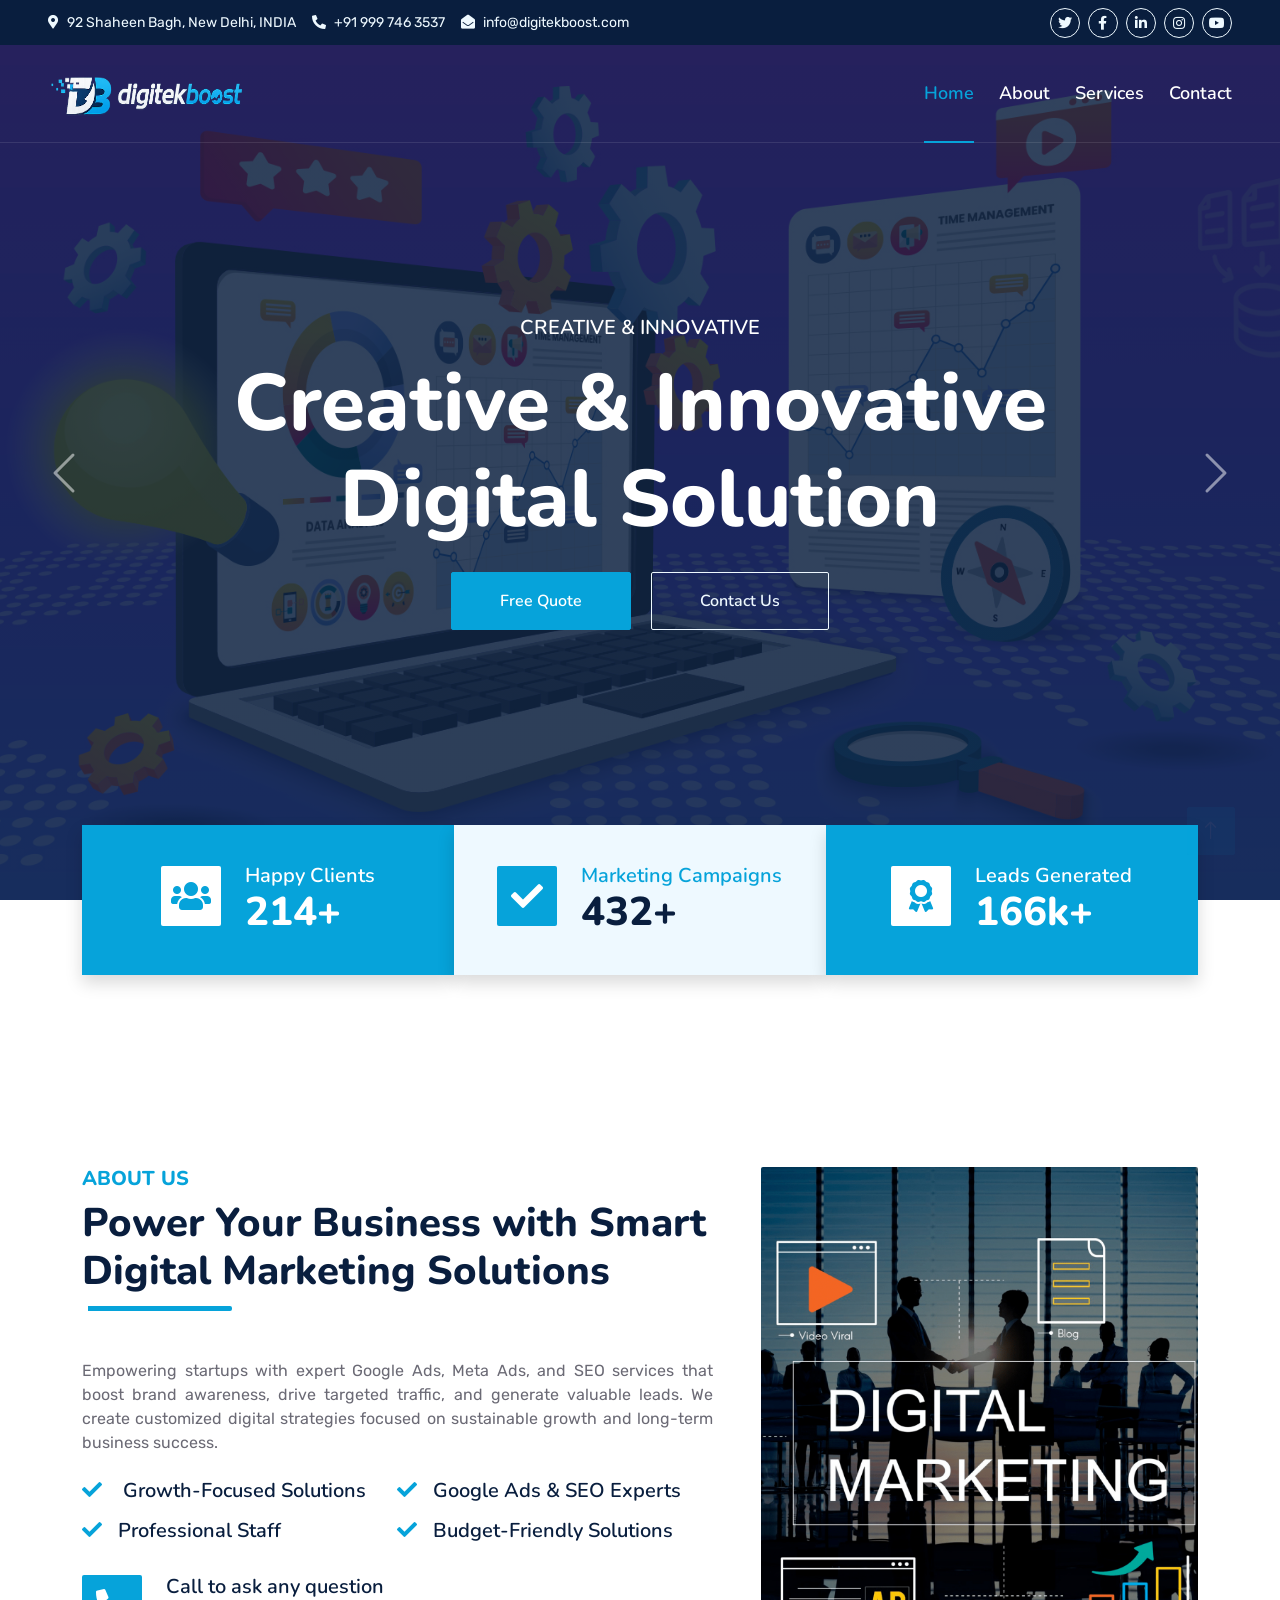
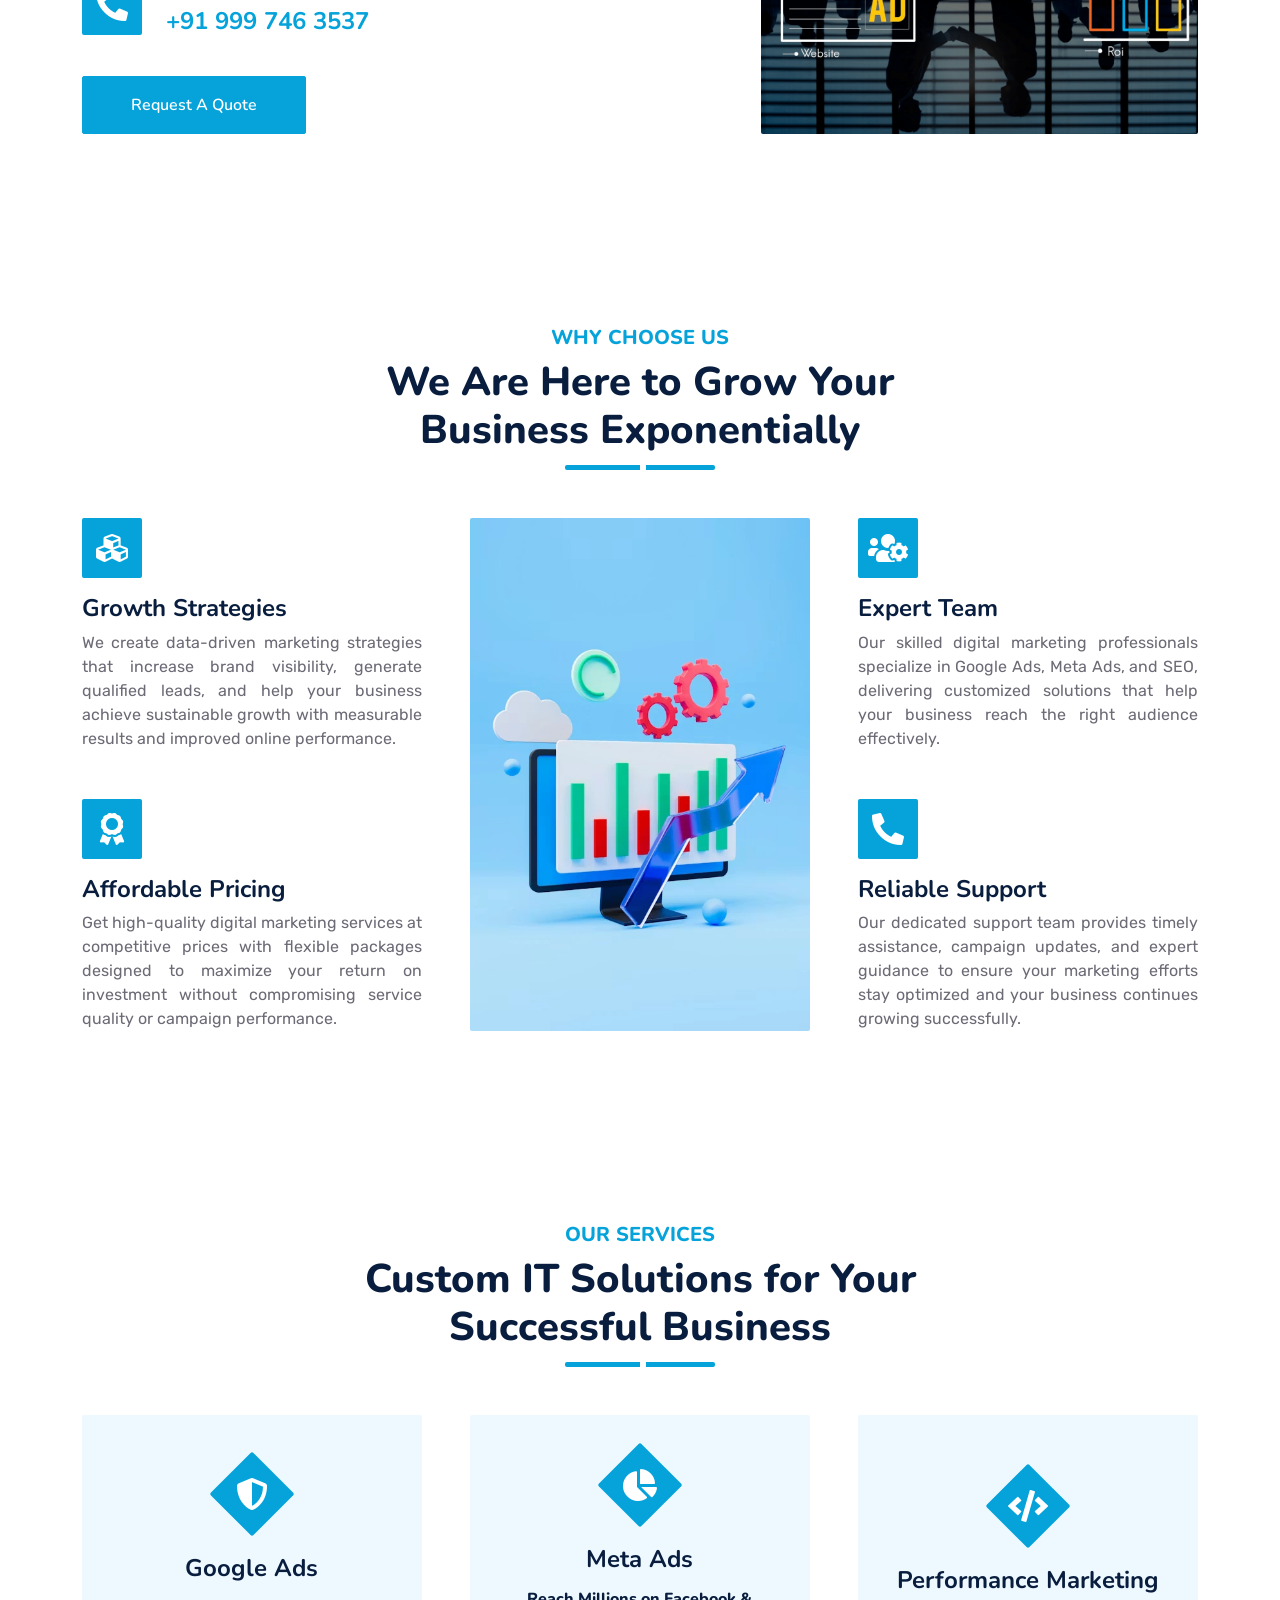
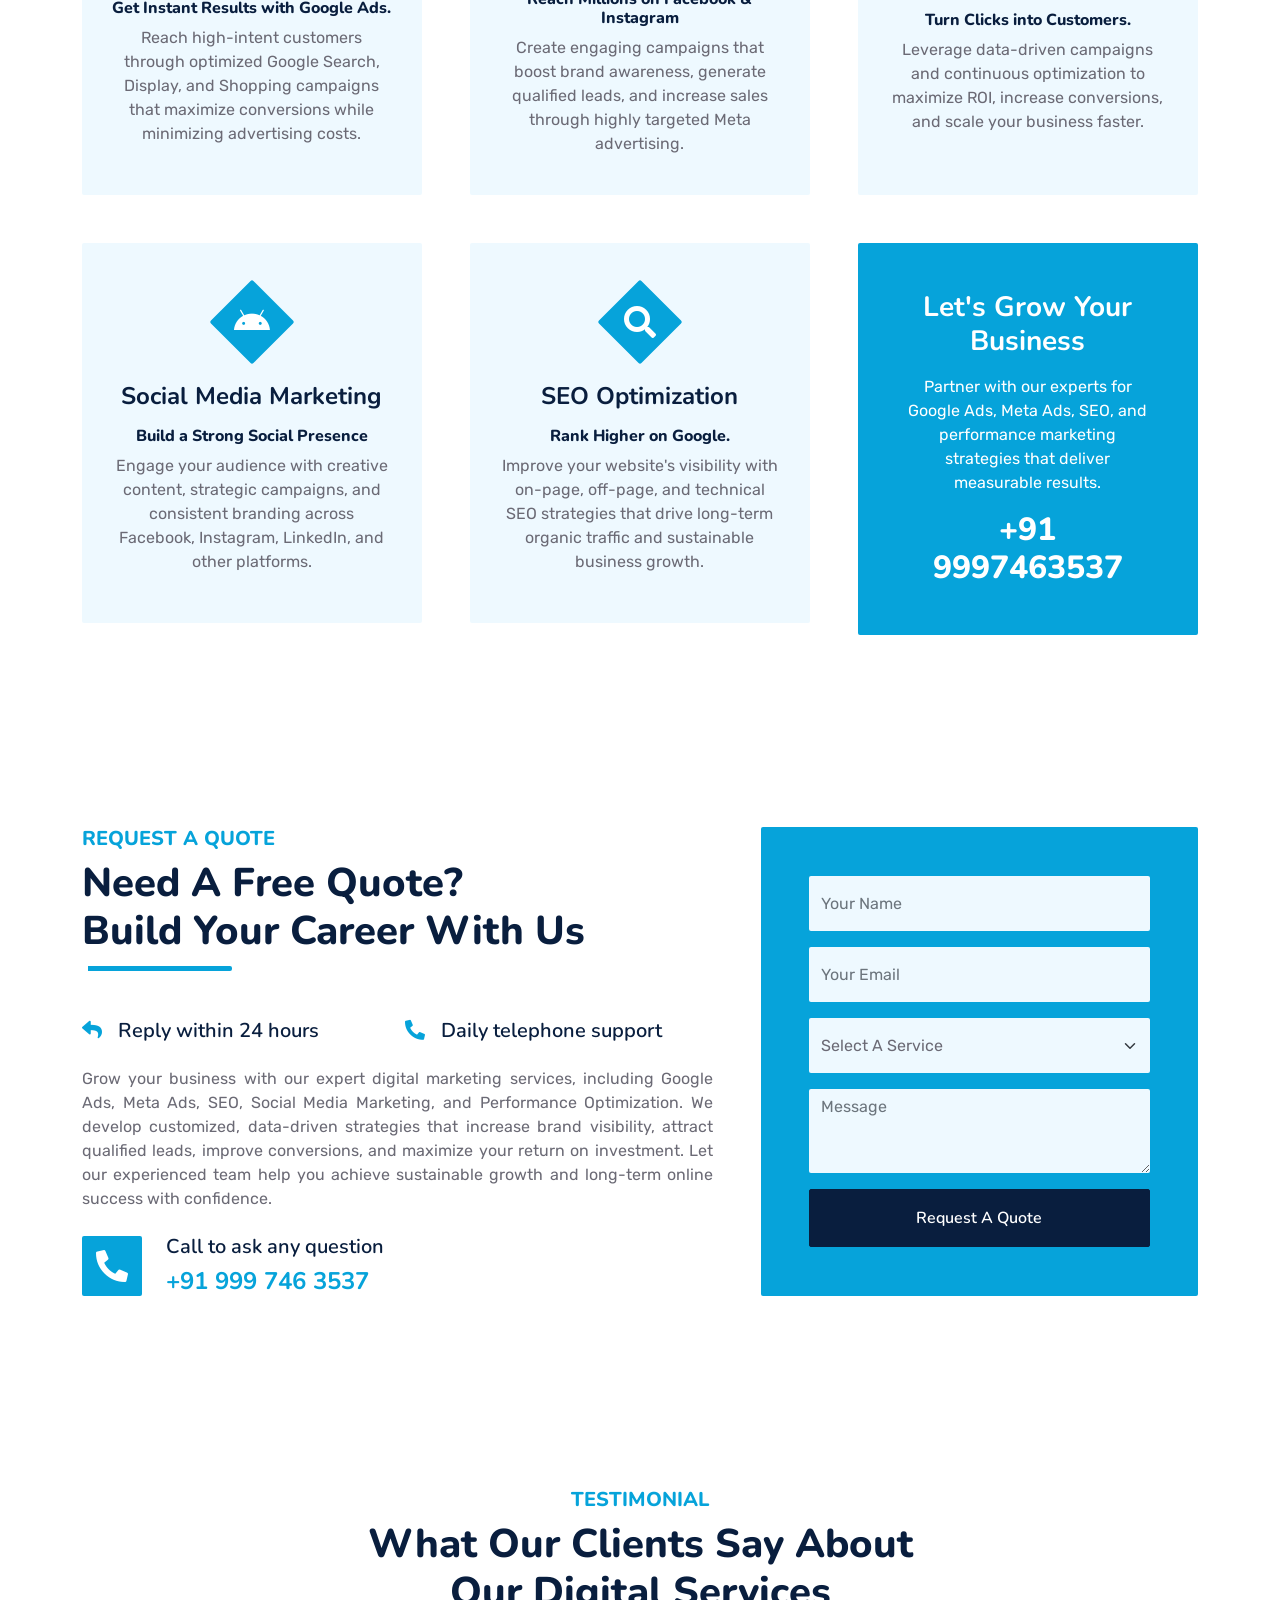
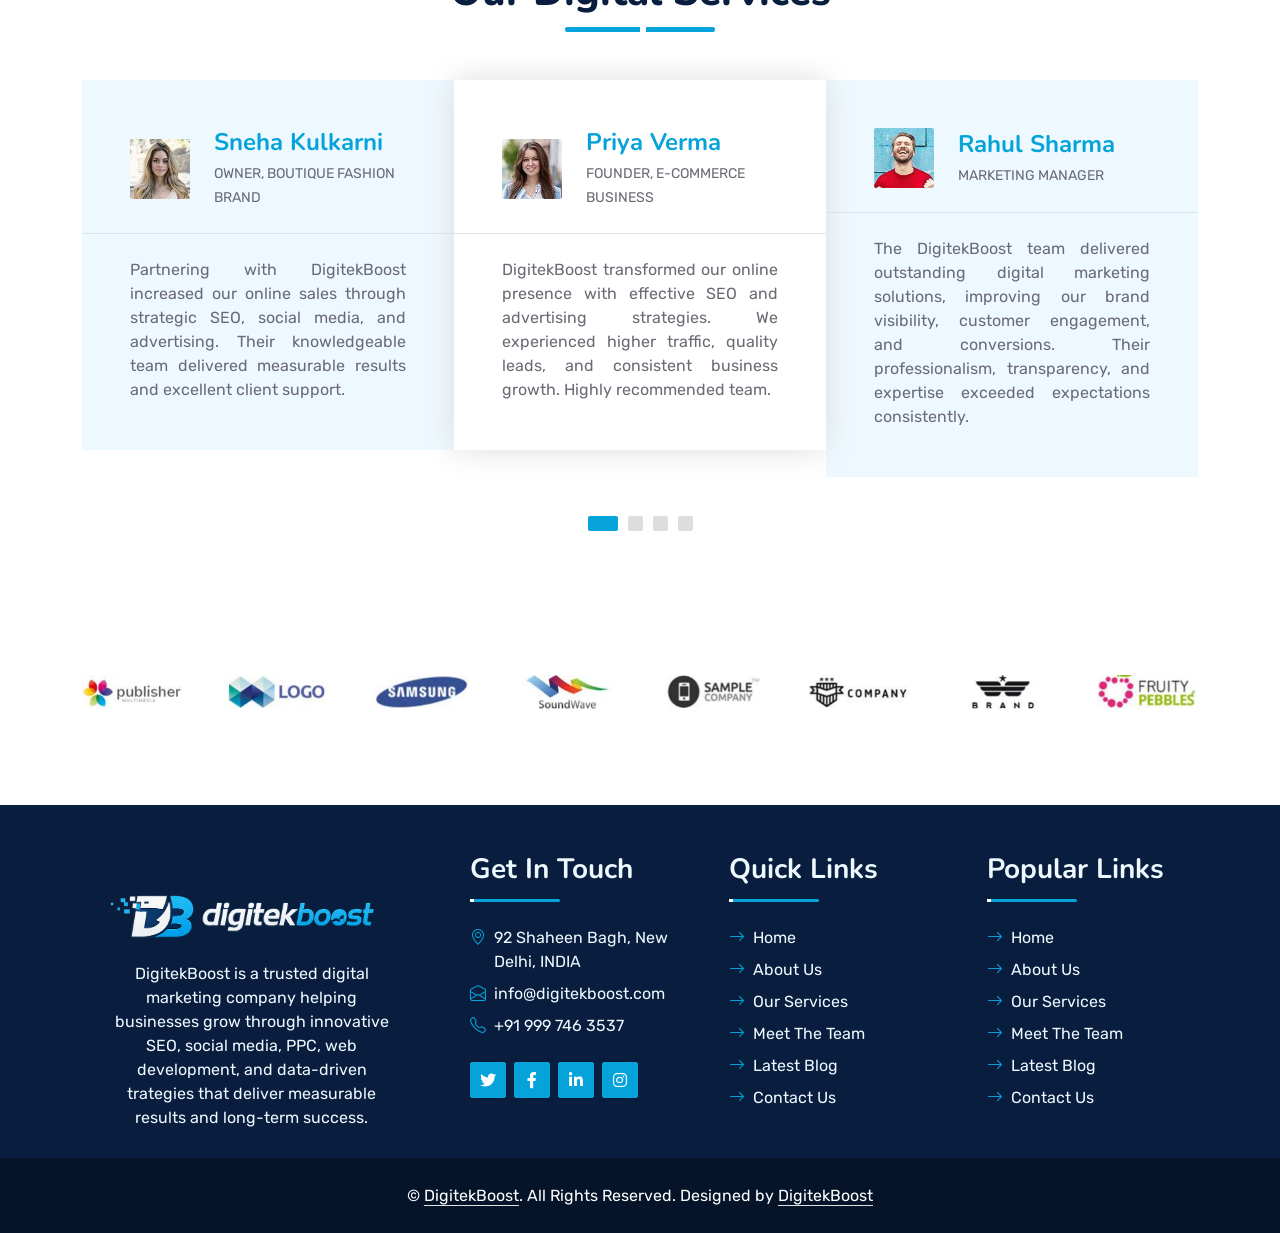
==== commit 2469b9cf: "update Domain Name" ====
--- a/index.html
+++ b/index.html
@@ -3,7 +3,7 @@
 
 <head>
   <meta charset="utf-8" />
-  <title>DigitekEdge</title>
+  <title>DigitekBoost</title>
   <meta content="width=device-width, initial-scale=1.0" name="viewport" />
   <meta content="Free HTML Templates" name="keywords" />
   <meta content="Free HTML Templates" name="description" />
@@ -50,7 +50,7 @@
           <small class="me-3 text-light"><i class="fa fa-map-marker-alt me-2"></i>92 Shaheen Bagh, New
             Delhi, INDIA</small>
           <small class="me-3 text-light"><i class="fa fa-phone-alt me-2"></i>+91 999 746 3537</small>
-          <small class="text-light"><i class="fa fa-envelope-open me-2"></i>info@digitekedge.com</small>
+          <small class="text-light"><i class="fa fa-envelope-open me-2"></i>info@digitekboost.com</small>
         </div>
       </div>
       <div class="col-lg-4 text-center text-lg-end">
@@ -77,8 +77,8 @@
       <a href="index.html" class="navbar-brand p-0">
         <h1 class="m-0">
           <!-- <i class="fa fa-user-tie me-2"></i>Digitek<span class="logoedge">Edge</span> -->
-          <img id="logo-dark" class="logo-dark" src="img/dark.png" alt="DigitekEdge dark logo" />
-          <img id="logo-light" class="logo-light" src="img/light.png" alt="DigitekEdge light logo" />
+          <img id="logo-dark" class="logo-dark" src="img/dark.png" alt="DigitekBoost dark logo" />
+          <img id="logo-light" class="logo-light" src="img/light.png" alt="DigitekBoost light logo" />
         </h1>
       </a>
       <button class="navbar-toggler" type="button" data-bs-toggle="collapse" data-bs-target="#navbarCollapse">
@@ -626,7 +626,7 @@
             </div>
           </div>
           <div class="pt-4 pb-5 px-5 textjstify">
-            DigitekEdge transformed our online presence with effective SEO and
+            DigitekBoost transformed our online presence with effective SEO and
             advertising strategies. We experienced higher traffic, quality
             leads, and consistent business growth. Highly recommended team.
           </div>
@@ -640,7 +640,7 @@
             </div>
           </div>
           <div class="pt-4 pb-5 px-5 textjstify">
-            The DigitekEdge team delivered outstanding digital marketing
+            The DigitekBoost team delivered outstanding digital marketing
             solutions, improving our brand visibility, customer engagement,
             and conversions. Their professionalism, transparency, and
             expertise exceeded expectations consistently.
@@ -655,7 +655,7 @@
             </div>
           </div>
           <div class="pt-4 pb-5 px-5 textjstify">
-            DigitekEdge created result-driven campaigns that generated quality
+            DigitekBoost created result-driven campaigns that generated quality
             inquiries while maximizing our marketing budget. Their dedicated
             approach, creative ideas, and timely support impressed us greatly.
           </div>
@@ -669,7 +669,7 @@
             </div>
           </div>
           <div class="pt-4 pb-5 px-5 textjstify">
-            Partnering with DigitekEdge increased our online sales through
+            Partnering with DigitekBoost increased our online sales through
             strategic SEO, social media, and advertising. Their knowledgeable
             team delivered measurable results and excellent client support.
           </div>
@@ -819,14 +819,15 @@
     <div class="container">
       <div class="row gx-5">
         <div class="col-lg-4 col-md-6 footer-about">
-          <div class="d-flex flex-column align-items-center justify-content-center text-center h-100 bg-primary p-4">
+          <div class="d-flex flex-column align-items-center justify-content-center text-center h-100 bg-prima p-4">
             <a href="index.html" class="navbar-brand">
               <h1 class="m-0 text-white">
-                <i class="fa fa-user-tie me-2"></i>Startup
+                <!-- <i class="fa fa-user-tie me-2"></i>Startup -->
+                <img id="logo-dark" class="logo-dark w-100" src="img/dark.png" alt="DigitekBoost dark logo" />
               </h1>
             </a>
             <p class="mt-3 mb-4">
-              DigitekEdge is a trusted digital marketing company helping
+              DigitekBoost is a trusted digital marketing company helping
               businesses grow through innovative SEO, social media, PPC, web
               development, and data-driven trategies that deliver measurable
               results and long-term success.
@@ -855,7 +856,7 @@
               </div>
               <div class="d-flex mb-2">
                 <i class="bi bi-envelope-open text-primary me-2"></i>
-                <p class="mb-0">info@digitekedge.com</p>
+                <p class="mb-0">info@digitekboost.com</p>
               </div>
               <div class="d-flex mb-2">
                 <i class="bi bi-telephone text-primary me-2"></i>
@@ -912,11 +913,11 @@
   <footer class="container-fluid text-white" style="background: #061429">
     <div class="container text-center">
       <div class="row justify-content-end">
-        <div class="col-lg-8 col-md-6">
+        <div class="col-lg-12">
           <div class="d-flex align-items-center justify-content-center" style="height: 75px">
             <p class="mb-0">
               &copy;
-              <a class="text-white border-bottom" href="#">DigitekEdge</a>.
+              <a class="text-white border-bottom" href="#">DigitekBoost</a>.
               All Rights Reserved.
 
               <!--/*** The author’s attribution link must remain intact in the template. ***/-->
@@ -925,7 +926,7 @@
               <!-- <a class="text-white border-bottom" href="https://htmlcodex.com"
                   >HTML Codex</a
                 > -->
-              <a class="text-white border-bottom text-decoration-none" href="https://digitekedge.com">DigitekEdge</a>
+              <a class="text-white border-bottom text-decoration-none" href="https://digitekboost.com">DigitekBoost</a>
             </p>
           </div>
         </div>
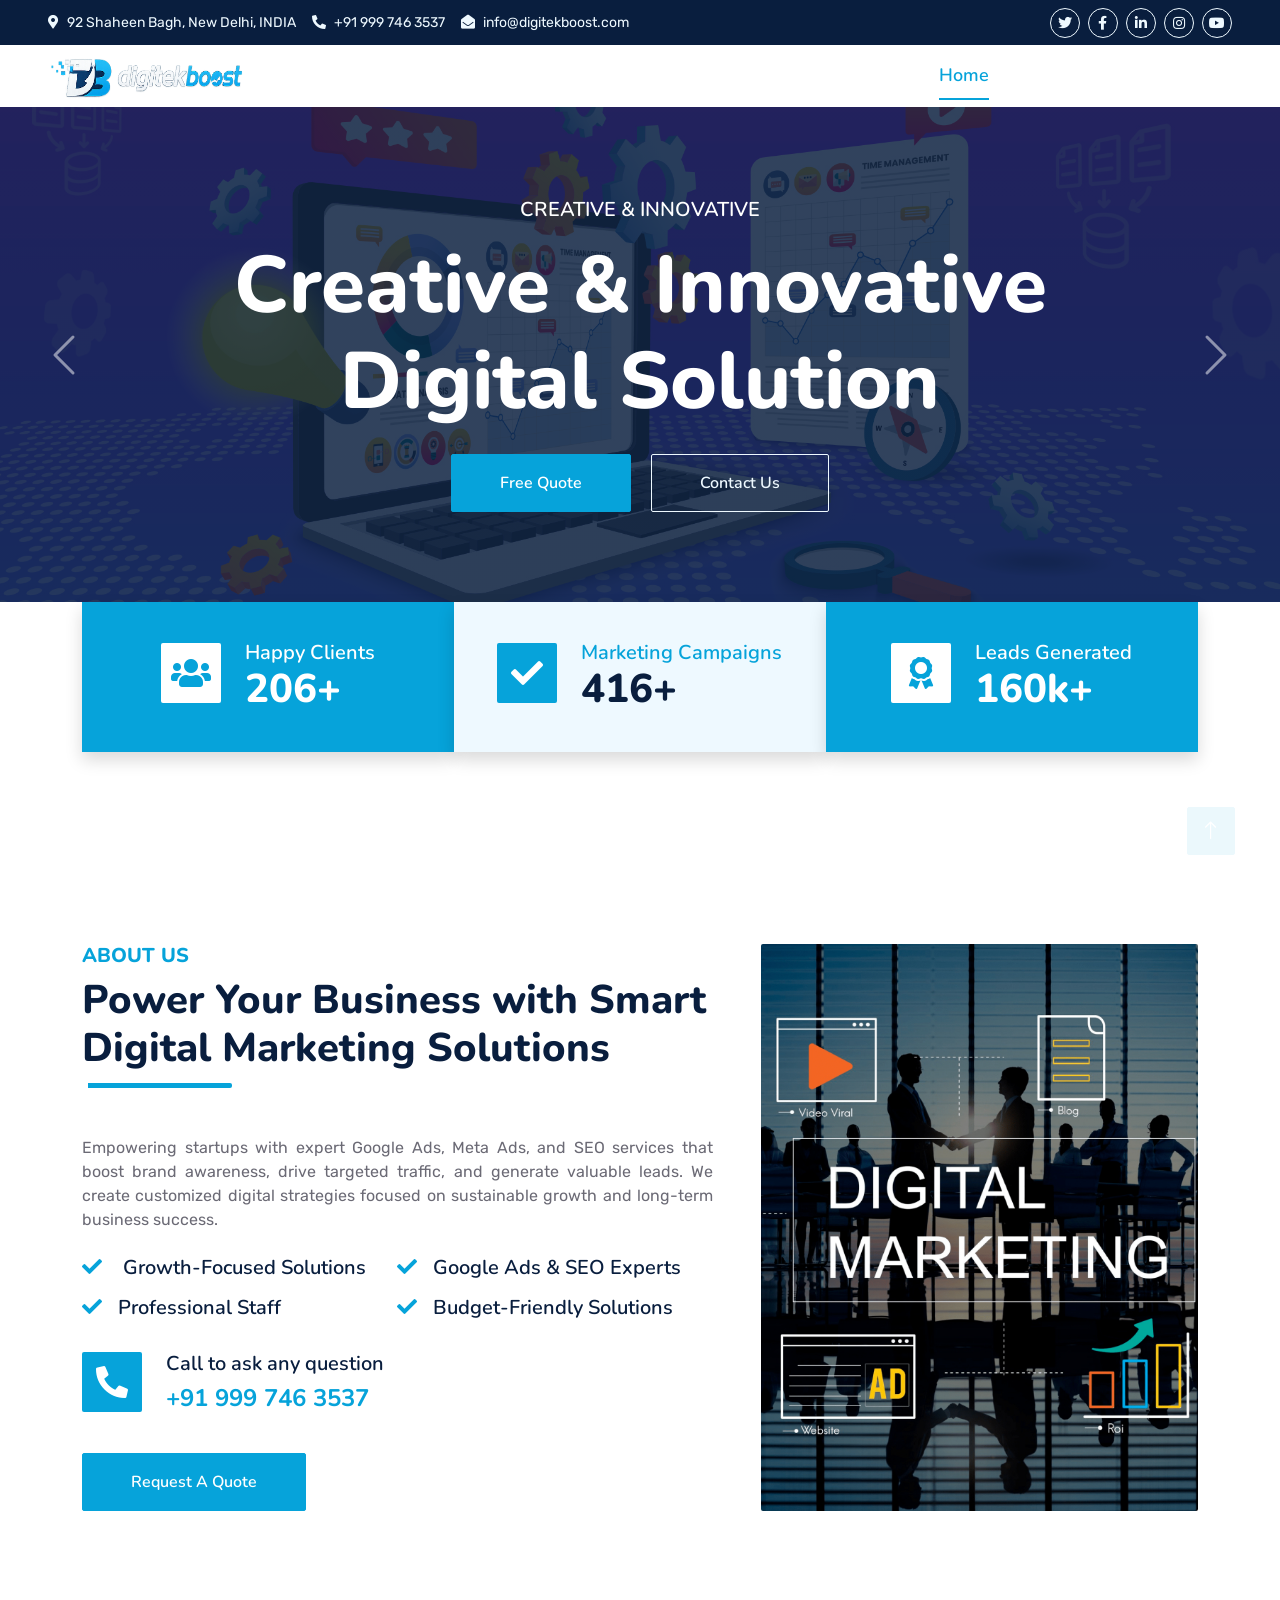
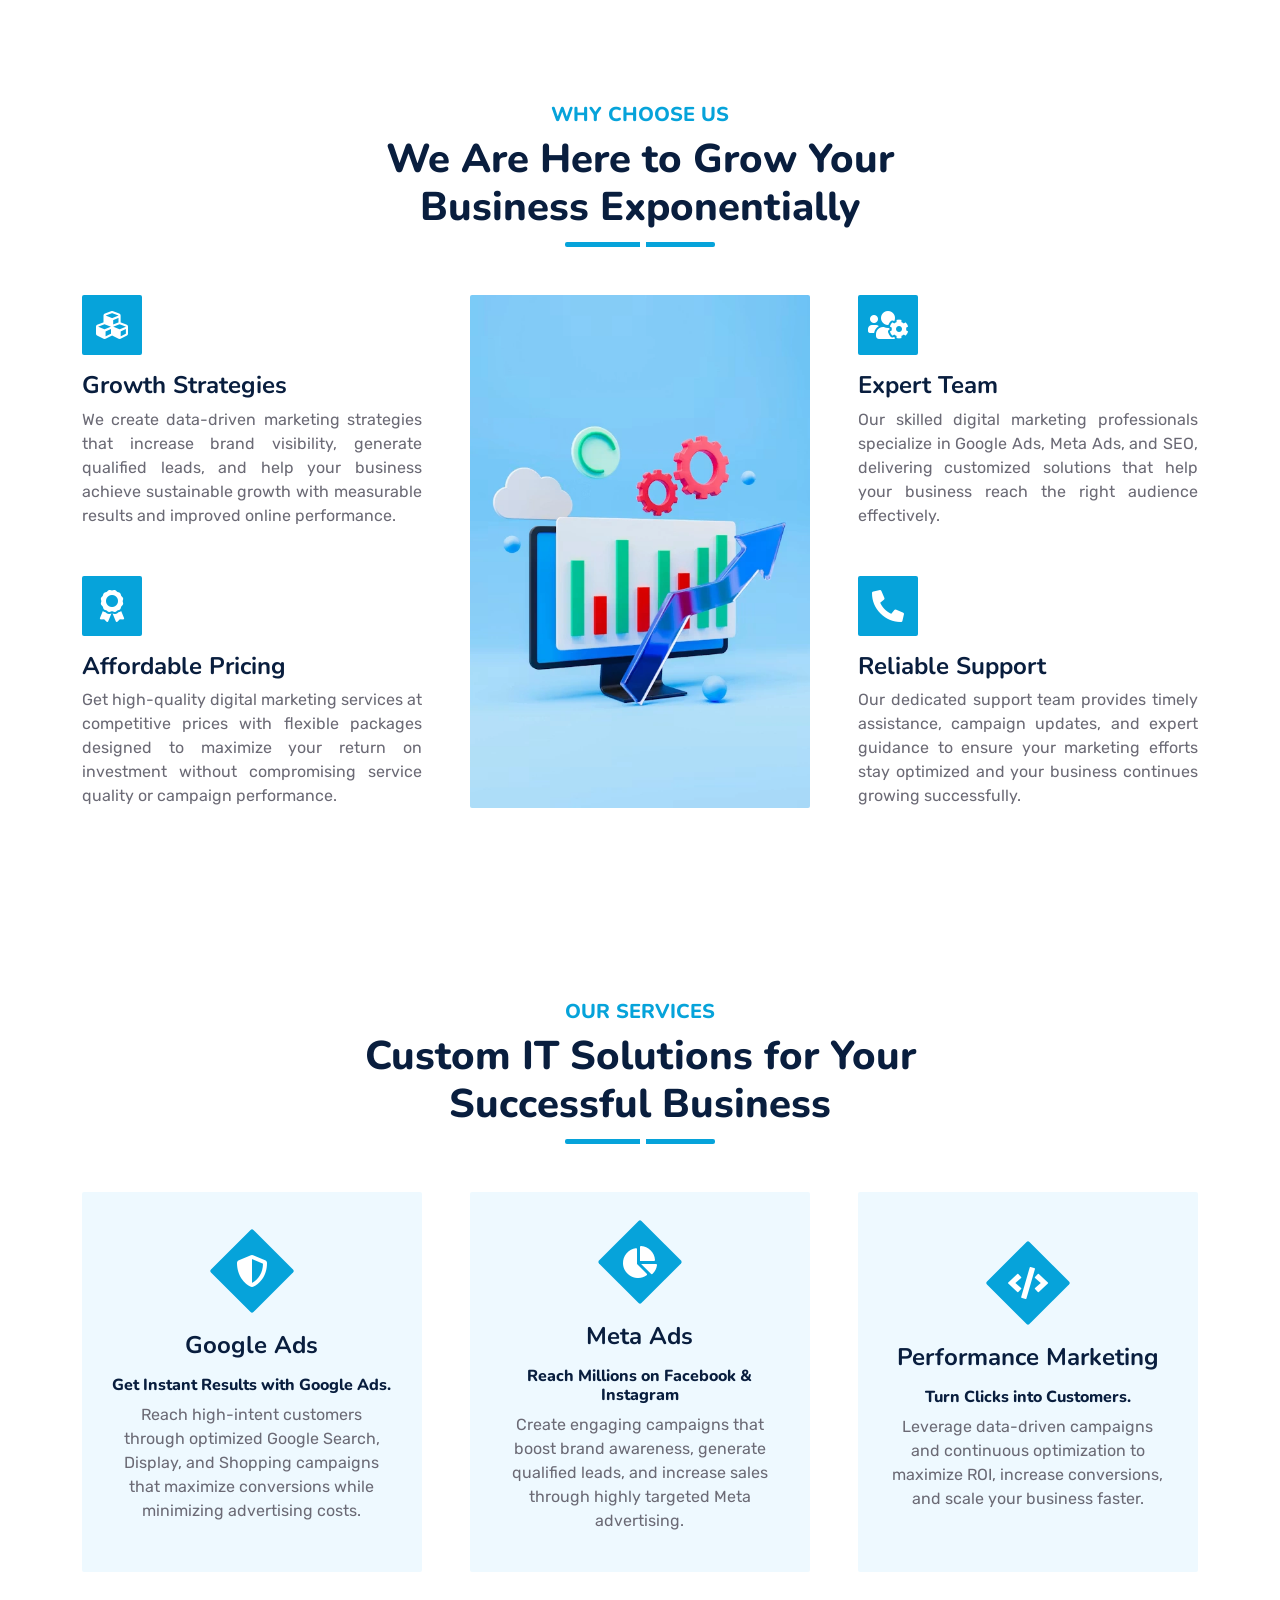
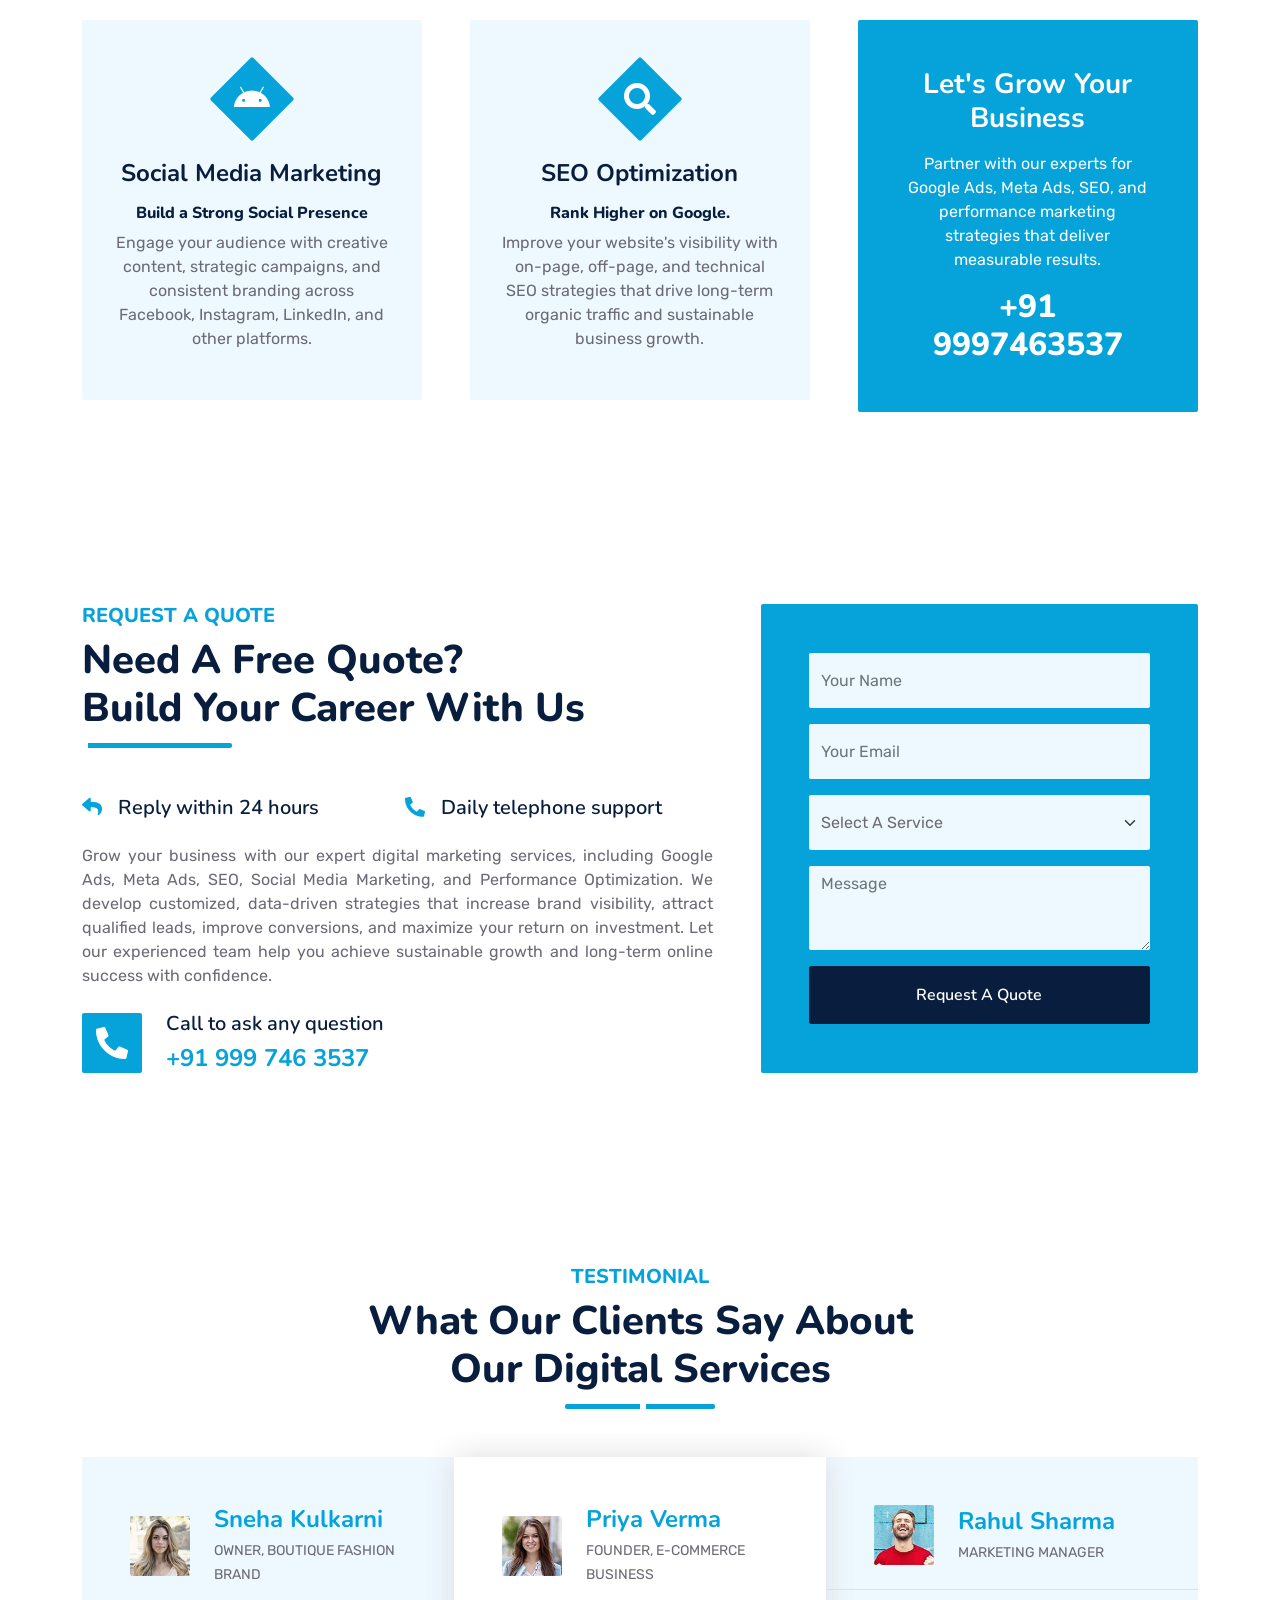
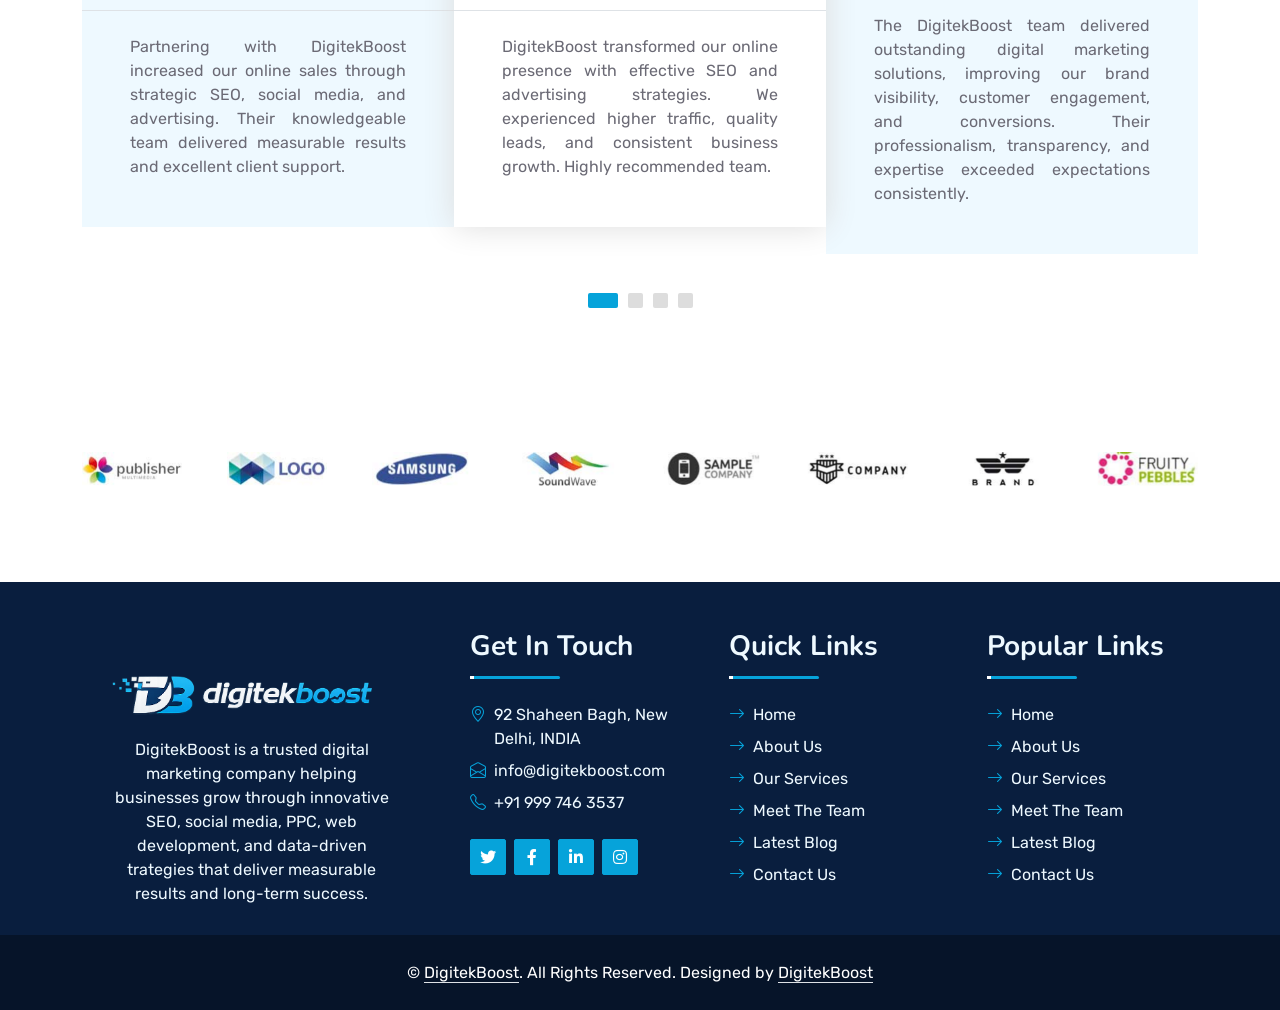
==== commit dbcf5aae: "update navbar and carosusel" ====
--- a/index.html
+++ b/index.html
@@ -72,8 +72,8 @@
   <!-- Topbar End -->
 
   <!-- Navbar & Carousel Start -->
-  <div class="container-fluid position-relative p-0">
-    <nav class="navbar navbar-expand-lg navbar-dark fixed-top px-5 py-3 py-lg-0">
+  <div class="container-fluid p-0">
+    <nav class="navbar navbar-expand-lg navbar-dark px-5">
       <a href="index.html" class="navbar-brand p-0">
         <h1 class="m-0">
           <!-- <i class="fa fa-user-tie me-2"></i>Digitek<span class="logoedge">Edge</span> -->
@@ -119,8 +119,9 @@
           > -->
       </div>
     </nav>
-
-    <div id="header-carousel" class="carousel slide carousel-fade" data-bs-ride="carousel">
+  </div>
+
+  <div id="header-carousel" class="carousel slide carousel-fade" data-bs-ride="carousel">
       <div class="carousel-inner">
         <div class="carousel-item active">
           <img class="w-100" src="img/carousel-1.jpg" alt="Image" />
--- a/css/style.css
+++ b/css/style.css
@@ -4,6 +4,8 @@
     --secondary: #34AD54;
     --light: #EEF9FF;
     --dark: #091E3E;
+    --topbar-height: 45px;
+    --navbar-height: 56px;
 }
 
 
@@ -127,8 +129,8 @@
 .navbar-dark .navbar-nav .nav-link {
     font-family: 'Nunito', sans-serif;
     position: relative;
-    margin-left: 25px;
-    padding: 35px 0;
+    margin-left: 20px;
+    padding: 0.65rem 0;
     color: #FFFFFF;
     font-size: 18px;
     font-weight: 600;
@@ -184,7 +186,7 @@
     .navbar-dark .navbar-nav .nav-link,
     .navbar-dark .navbar-nav .nav-link.show,
     .sticky-top.navbar-dark .navbar-nav .nav-link {
-        padding: 10px 0;
+        padding: 0.55rem 0;
         color: var(--dark);
         font-size: 16px;
     }
@@ -211,22 +213,21 @@
     #header-carousel .carousel-inner,
     #header-carousel .carousel-item,
     #header-carousel .carousel-item img {
-        min-height: 95vh;
+        min-height: 55vh;
     }
 }
 
 @media (min-width: 992px) {
     .navbar-dark {
-        position: absolute;
+        position: relative;
         width: 100%;
-        top: 0;
         left: 0;
         border-bottom: 1px solid rgba(256, 256, 256, .1);
         z-index: 999;
     }
     
     .sticky-top.navbar-dark {
-        position: fixed;
+        position: relative;
         background: #FFFFFF;
     }
 
@@ -271,6 +272,13 @@
 /* Carousel overlay and responsive behavior */
 #header-carousel {
     position: relative;
+    height: clamp(360px, 55vh, 900px);
+}
+
+#header-carousel .carousel-inner,
+#header-carousel .carousel-item,
+#header-carousel .carousel-item img {
+    height: 100%;
 }
 
 #header-carousel .carousel-item {
@@ -290,7 +298,6 @@
 
 #header-carousel .carousel-item img {
     width: 100%;
-    height: 95vh;
     object-fit: cover;
     display: block;
 }
@@ -308,16 +315,16 @@
     z-index: 3;
 }
 
-/* smaller heights on narrow screens */
+/* smaller heights on narrow screens: reduce clamp on tablets/phones */
 @media (max-width: 991.98px) {
-    #header-carousel .carousel-item img {
-        height: 55vh;
+    #header-carousel {
+        height: clamp(320px, 50vh, 700px);
     }
 }
 
 @media (max-width: 576px) {
-    #header-carousel .carousel-item img {
-        height: 45vh;
+    #header-carousel {
+        height: clamp(260px, 45vh, 520px);
     }
     .carousel-caption {
         padding-top: 3rem;
@@ -557,7 +564,7 @@
 @media (min-width: 991.98px) {
     .facts {
         position: relative;
-        margin-top: -75px;
+        margin-top: 0;
         z-index: 1;
     }
 }
@@ -593,32 +600,42 @@
 /* Keep navbar visible on scroll and swap logo colors */
 .navbar {
     z-index: 1100;
+    position: sticky;
+    top: 0;
+    width: 100%;
     transition: background-color 200ms ease, box-shadow 200ms ease, padding 200ms ease;
-}
-
-/* Force navbar fixed when appropriate classes are present to avoid overrides */
-.navbar.fixed-top,
-.navbar.sticky-top,
+    display: flex;
+    align-items: center;
+    padding: 0.35rem 0;
+    background-color: transparent;
+    backdrop-filter: blur(10px);
+    box-shadow: none;
+}
+
+.navbar.scrolled {
+    background-color: rgba(255,255,255,0.96) !important;
+    box-shadow: 0 10px 30px rgba(0,0,0,0.12) !important;
+}
+
+.navbar.scrolled .navbar-nav .nav-link,
+.navbar.scrolled .navbar-brand h1 {
+    color: var(--dark) !important;
+}
+
+.navbar-brand {
+    display: flex;
+    align-items: center;
+    /* height: 100%; */
+}
+
+/* Force navbar fixed when menu opens */
 .navbar.menu-open {
     position: fixed !important;
     top: 0 !important;
     left: 0 !important;
     right: 0 !important;
     width: 100% !important;
-}
-
-@media (min-width: 992px) {
-    /* Keep the navbar below the desktop topbar when both are visible */
-    .navbar.fixed-top {
-        top: 45px !important;
-    }
-}
-
-/* When scrolled, ensure navbar is fixed and styled for readability */
-.navbar.scrolled,
-.sticky-top.scrolled {
-    background-color: #ffffff;
-    box-shadow: 0 2px 8px rgba(0,0,0,0.08);
+    background-color: rgba(255,255,255,0.96) !important;
 }
 
 /* Logo visibility when scrolled vs top */
@@ -630,19 +647,7 @@
 /* Optional: tweak logo sizes when scrolled */
 .navbar .logo-light, .navbar .logo-dark { height: auto; }
 .navbar.scrolled .logo-light { width: 200px; height: 45px; }
-.navbar:not(.scrolled) .logo-dark { width: 200px; height: 45px; }
-
-/* Ensure navbar stays fixed at top when hamburger menu is open on small screens */
-.navbar.menu-open {
-    position: fixed !important;
-    top: 0;
-    left: 0;
-    right: 0;
-    width: 100%;
-    z-index: 1200;
-    background-color: #ffffff;
-}
-
+ .navbar:not(.scrolled) .logo-dark { width: 200px; height: 45px; }
 /* When menu is open, make sure collapse panel appears below the fixed navbar */
 .navbar.menu-open .navbar-collapse {
     margin-top: 0.5rem;
--- a/css/mystyle.css
+++ b/css/mystyle.css
@@ -15,8 +15,12 @@
 .logo-light { display: none; }
 
 /* Default sizes (adjust if you have specific pixel sizes) */
-.logo-dark { width: 160px; height: 50px; }
-.logo-light { width: 160px; height: 50px; }
+.logo-dark,
+.logo-light {
+  width: auto;
+  height: 45px;
+  max-height: 45px;
+}
 
 @media (max-width: 991px) {
   /* smaller logo on mobile when hamburger active */
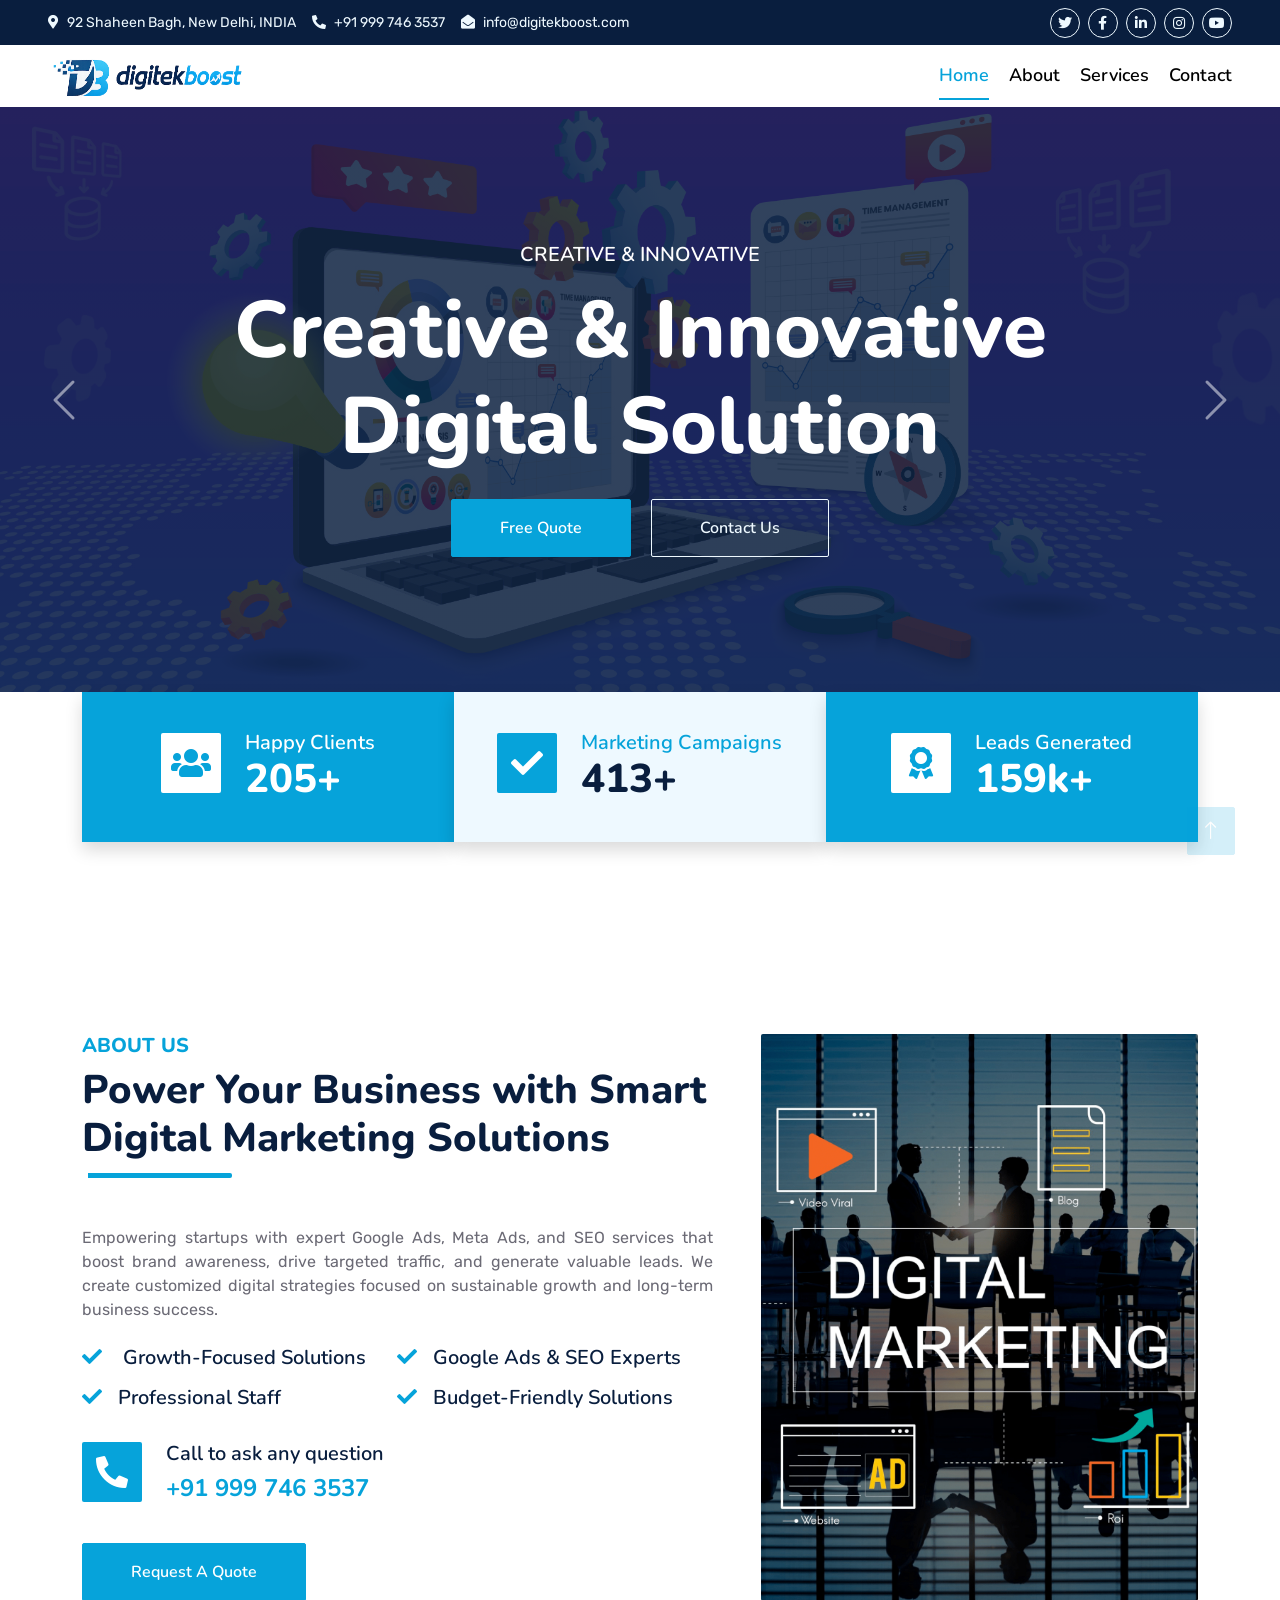
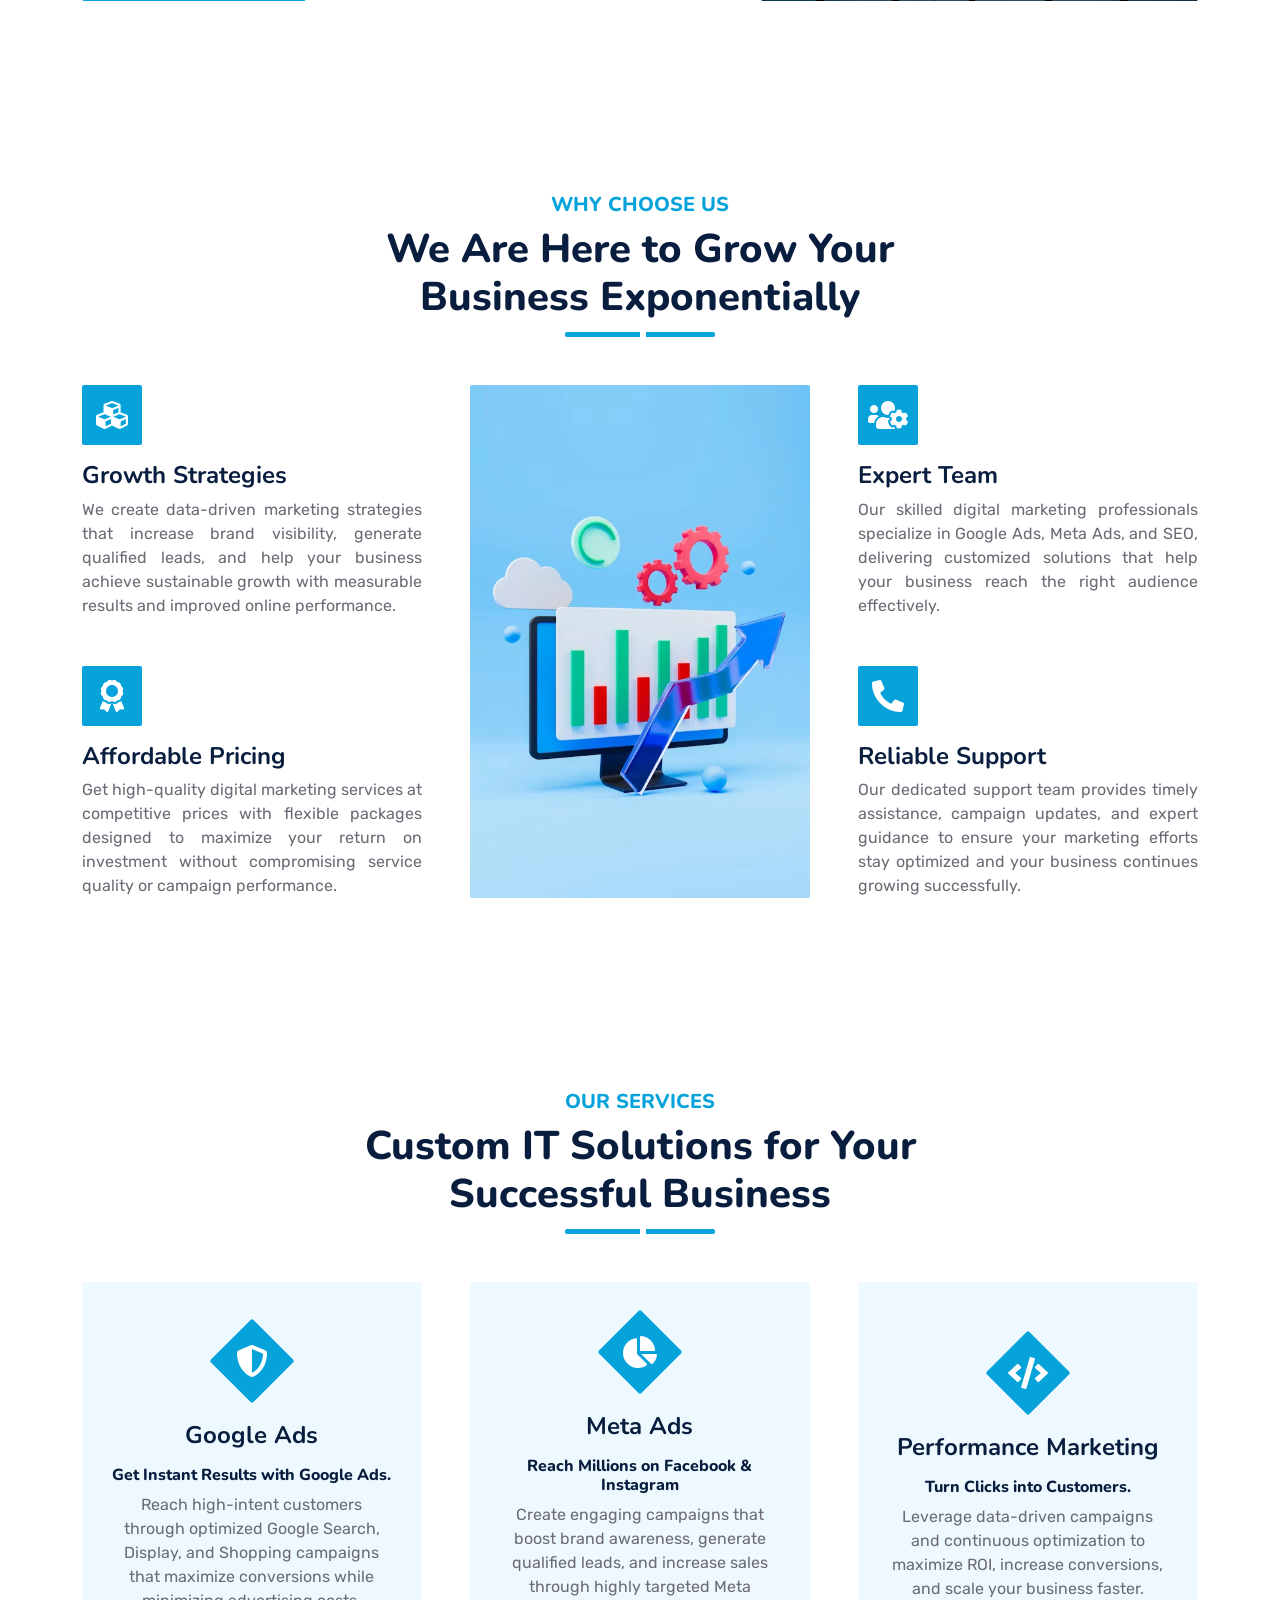
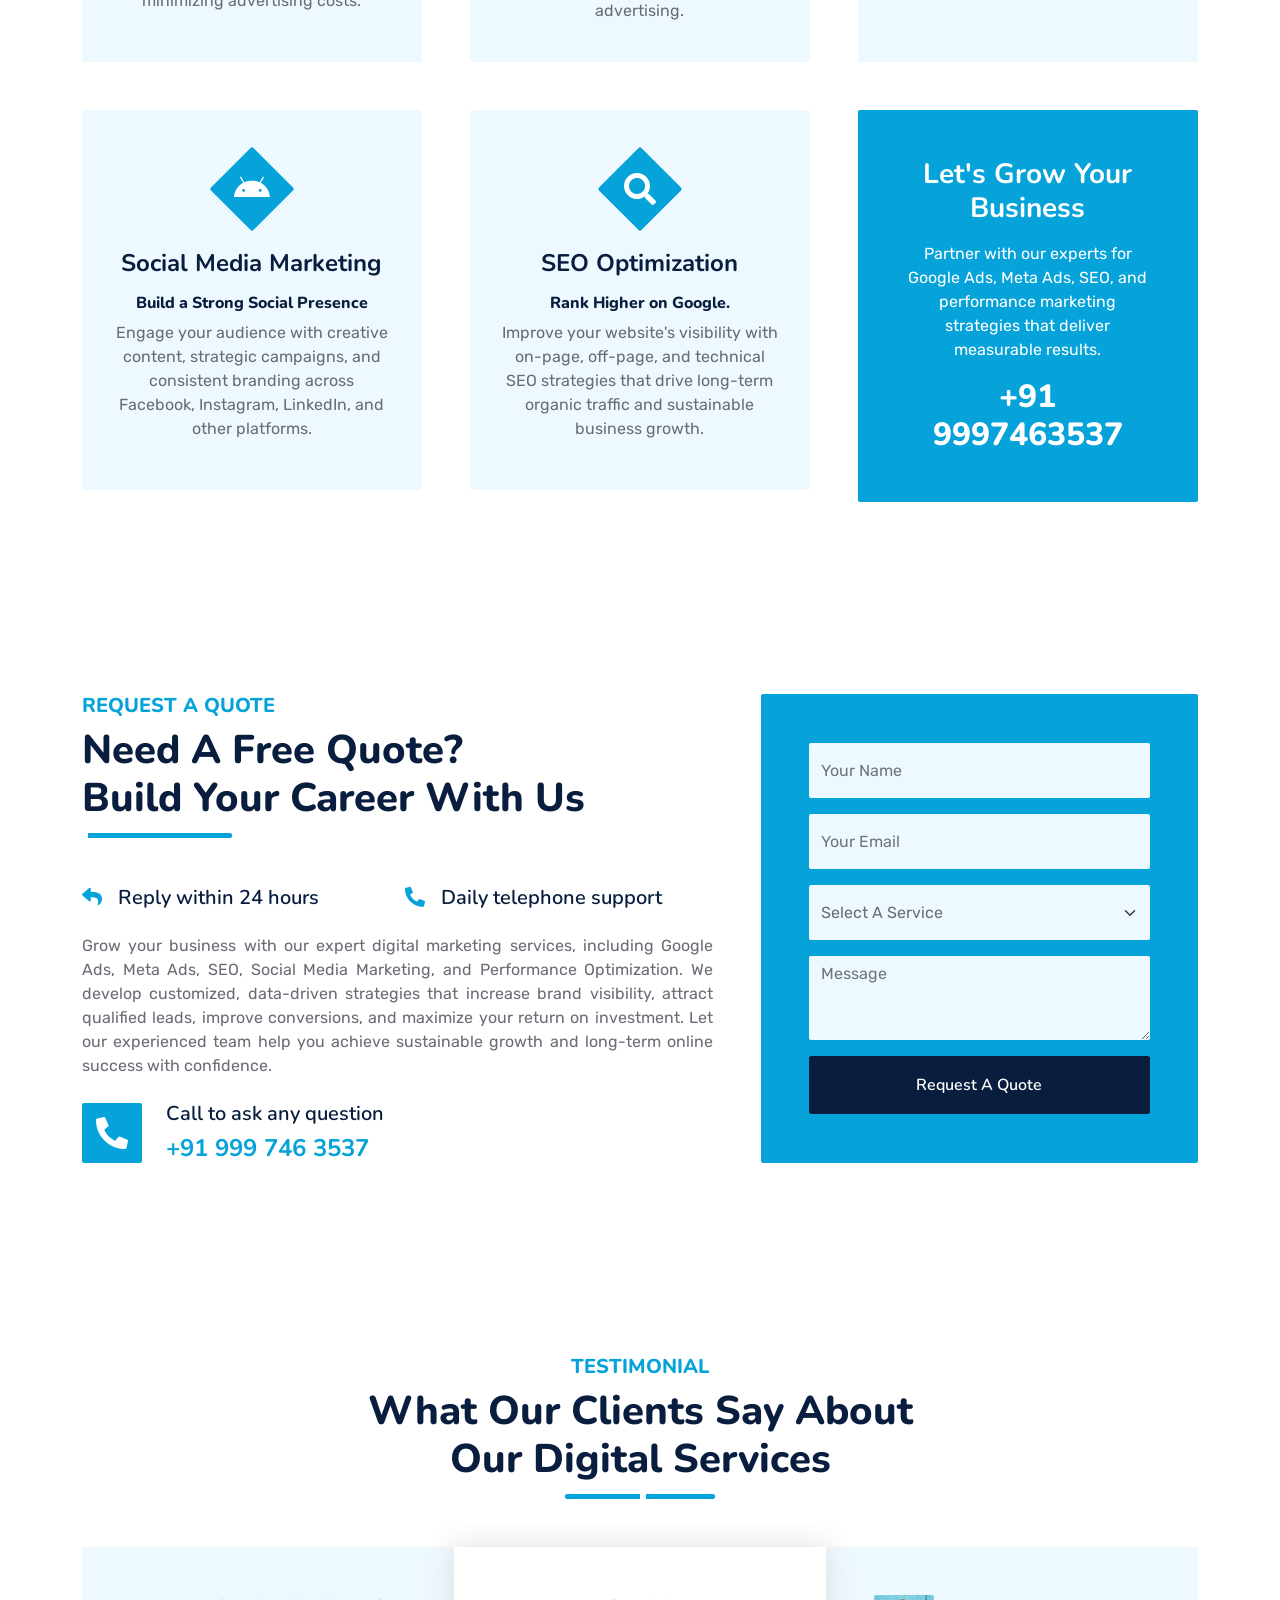
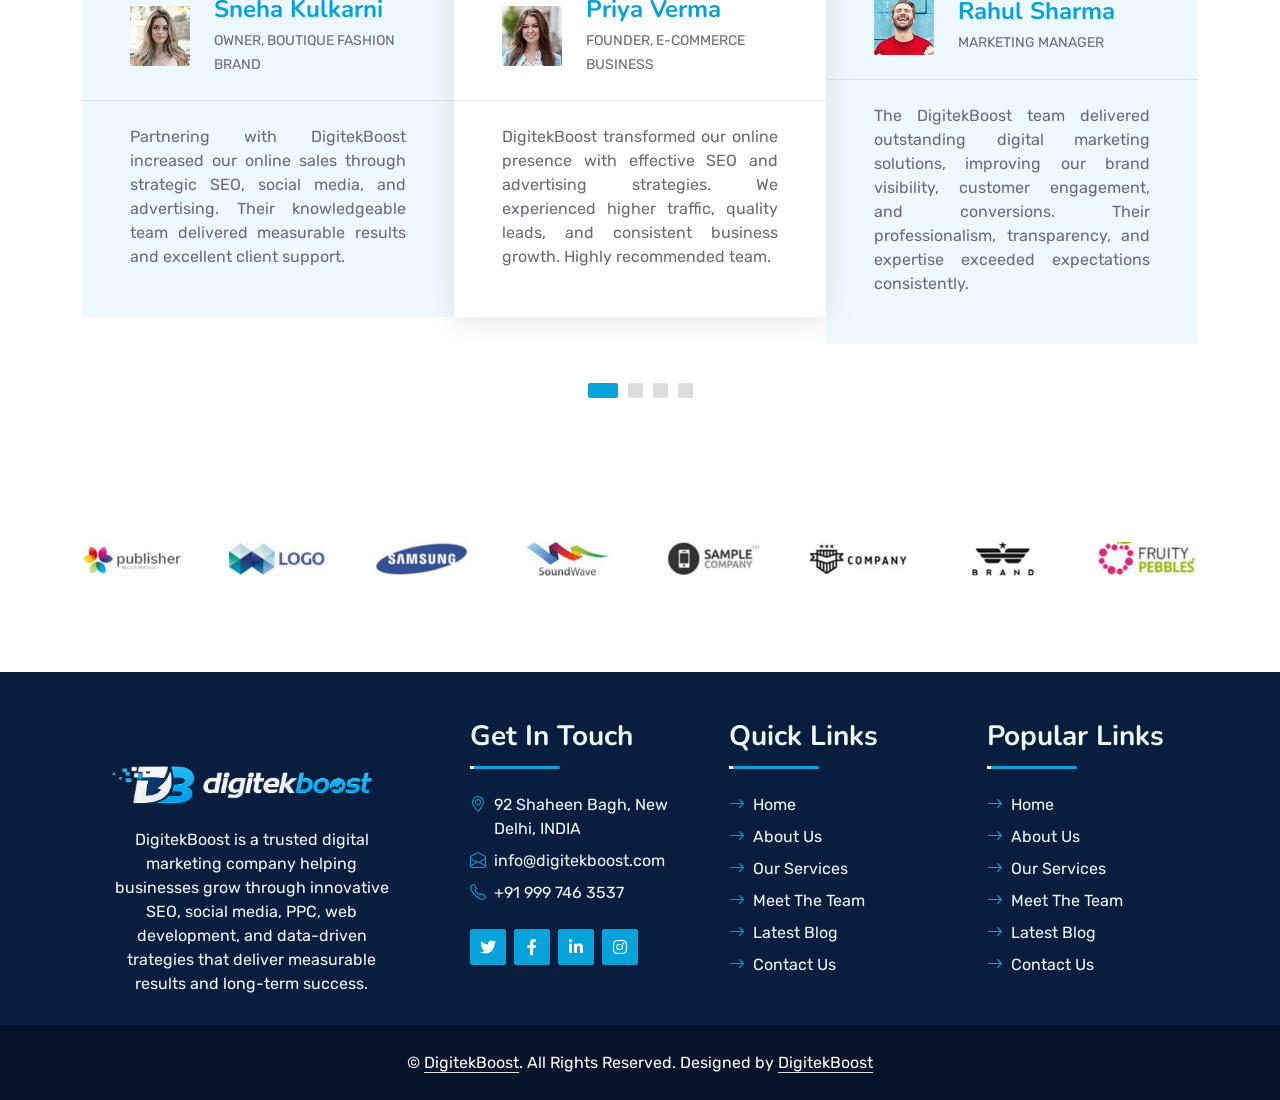
==== commit 0b716060: "update navber design" ====
--- a/index.html
+++ b/index.html
@@ -5,8 +5,8 @@
   <meta charset="utf-8" />
   <title>DigitekBoost</title>
   <meta content="width=device-width, initial-scale=1.0" name="viewport" />
-  <meta content="Free HTML Templates" name="keywords" />
-  <meta content="Free HTML Templates" name="description" />
+  <meta content="digitekboost, digital marketing, web development" name="keywords" />
+  <meta content="grow your business with our digital marketing solutions" name="description" />
 
   <!-- Favicon -->
   <link href="img/favicon.ico" rel="icon" />
@@ -77,7 +77,7 @@
       <a href="index.html" class="navbar-brand p-0">
         <h1 class="m-0">
           <!-- <i class="fa fa-user-tie me-2"></i>Digitek<span class="logoedge">Edge</span> -->
-          <img id="logo-dark" class="logo-dark" src="img/dark.png" alt="DigitekBoost dark logo" />
+          <img id="logo-dark" class="logo-dark" src="img/light.png" alt="DigitekBoost dark logo" />
           <img id="logo-light" class="logo-light" src="img/light.png" alt="DigitekBoost light logo" />
         </h1>
       </a>
@@ -193,7 +193,7 @@
         <span class="visually-hidden">Next</span>
       </button>
     </div>
-  </div>
+  <!-- </div> -->
   <!-- Navbar & Carousel End -->
 
   <!-- Full Screen Search Start -->
@@ -222,14 +222,14 @@
     <div class="container py-5 pt-lg-0">
       <div class="row gx-0">
         <div class="col-lg-4 wow zoomIn" data-wow-delay="0.1s">
-          <div class="bg-primary shadow d-flex align-items-center justify-content-center p-4" style="height: 150px">
+          <div class="bg-primary shadow d-flex align-items-center justify-content-center p-4" 
+               style="height: 150px">
             <div class="bg-white d-flex align-items-center justify-content-center rounded mb-2"
               style="width: 60px; height: 60px">
               <i class="fa fa-users text-primary fa-2x"></i>
             </div>
             <div class="ps-4">
               <h5 class="text-white mb-0">Happy Clients</h5>
-
               <h1 class="text-white mb-0">
                 <span data-toggle="counter-up">258</span>+
               </h1>
--- a/css/style.css
+++ b/css/style.css
@@ -131,7 +131,8 @@
     position: relative;
     margin-left: 20px;
     padding: 0.65rem 0;
-    color: #FFFFFF;
+    /* color: #FFFFFF; */
+    color: #000;
     font-size: 18px;
     font-weight: 600;
     outline: none;
@@ -159,7 +160,7 @@
 
 @media (max-width: 991.98px) {
     .navbar {
-        padding: 0 0.75rem;
+        /* padding: 0 0.75rem; */
     }
 
     .navbar-brand {
@@ -206,7 +207,7 @@
     }
 
     .carousel-caption {
-        padding-top: 5rem;
+        /* padding-top: 5rem; */
     }
 
     #header-carousel,
@@ -272,18 +273,20 @@
 /* Carousel overlay and responsive behavior */
 #header-carousel {
     position: relative;
-    height: clamp(360px, 55vh, 900px);
+    height: clamp(420px, 65vh, 1000px);
 }
 
 #header-carousel .carousel-inner,
-#header-carousel .carousel-item,
-#header-carousel .carousel-item img {
+#header-carousel .carousel-item {
     height: 100%;
 }
 
 #header-carousel .carousel-item {
     position: relative;
     overflow: hidden;
+    display: flex;
+    align-items: center;
+    justify-content: center;
 }
 
 #header-carousel .carousel-item::before {
@@ -298,6 +301,7 @@
 
 #header-carousel .carousel-item img {
     width: 100%;
+    height: 100%;
     object-fit: cover;
     display: block;
 }
@@ -318,13 +322,13 @@
 /* smaller heights on narrow screens: reduce clamp on tablets/phones */
 @media (max-width: 991.98px) {
     #header-carousel {
-        height: clamp(320px, 50vh, 700px);
+        height: clamp(360px, 58vh, 780px);
     }
 }
 
 @media (max-width: 576px) {
     #header-carousel {
-        height: clamp(260px, 45vh, 520px);
+        height: clamp(300px, 50vh, 620px);
     }
     .carousel-caption {
         padding-top: 3rem;
@@ -612,6 +616,14 @@
     box-shadow: none;
 }
 
+.navbar.fixed-top {
+    position: fixed !important;
+    top: 0 !important;
+    left: 0 !important;
+    right: 0 !important;
+    width: 100% !important;
+}
+
 .navbar.scrolled {
     background-color: rgba(255,255,255,0.96) !important;
     box-shadow: 0 10px 30px rgba(0,0,0,0.12) !important;
